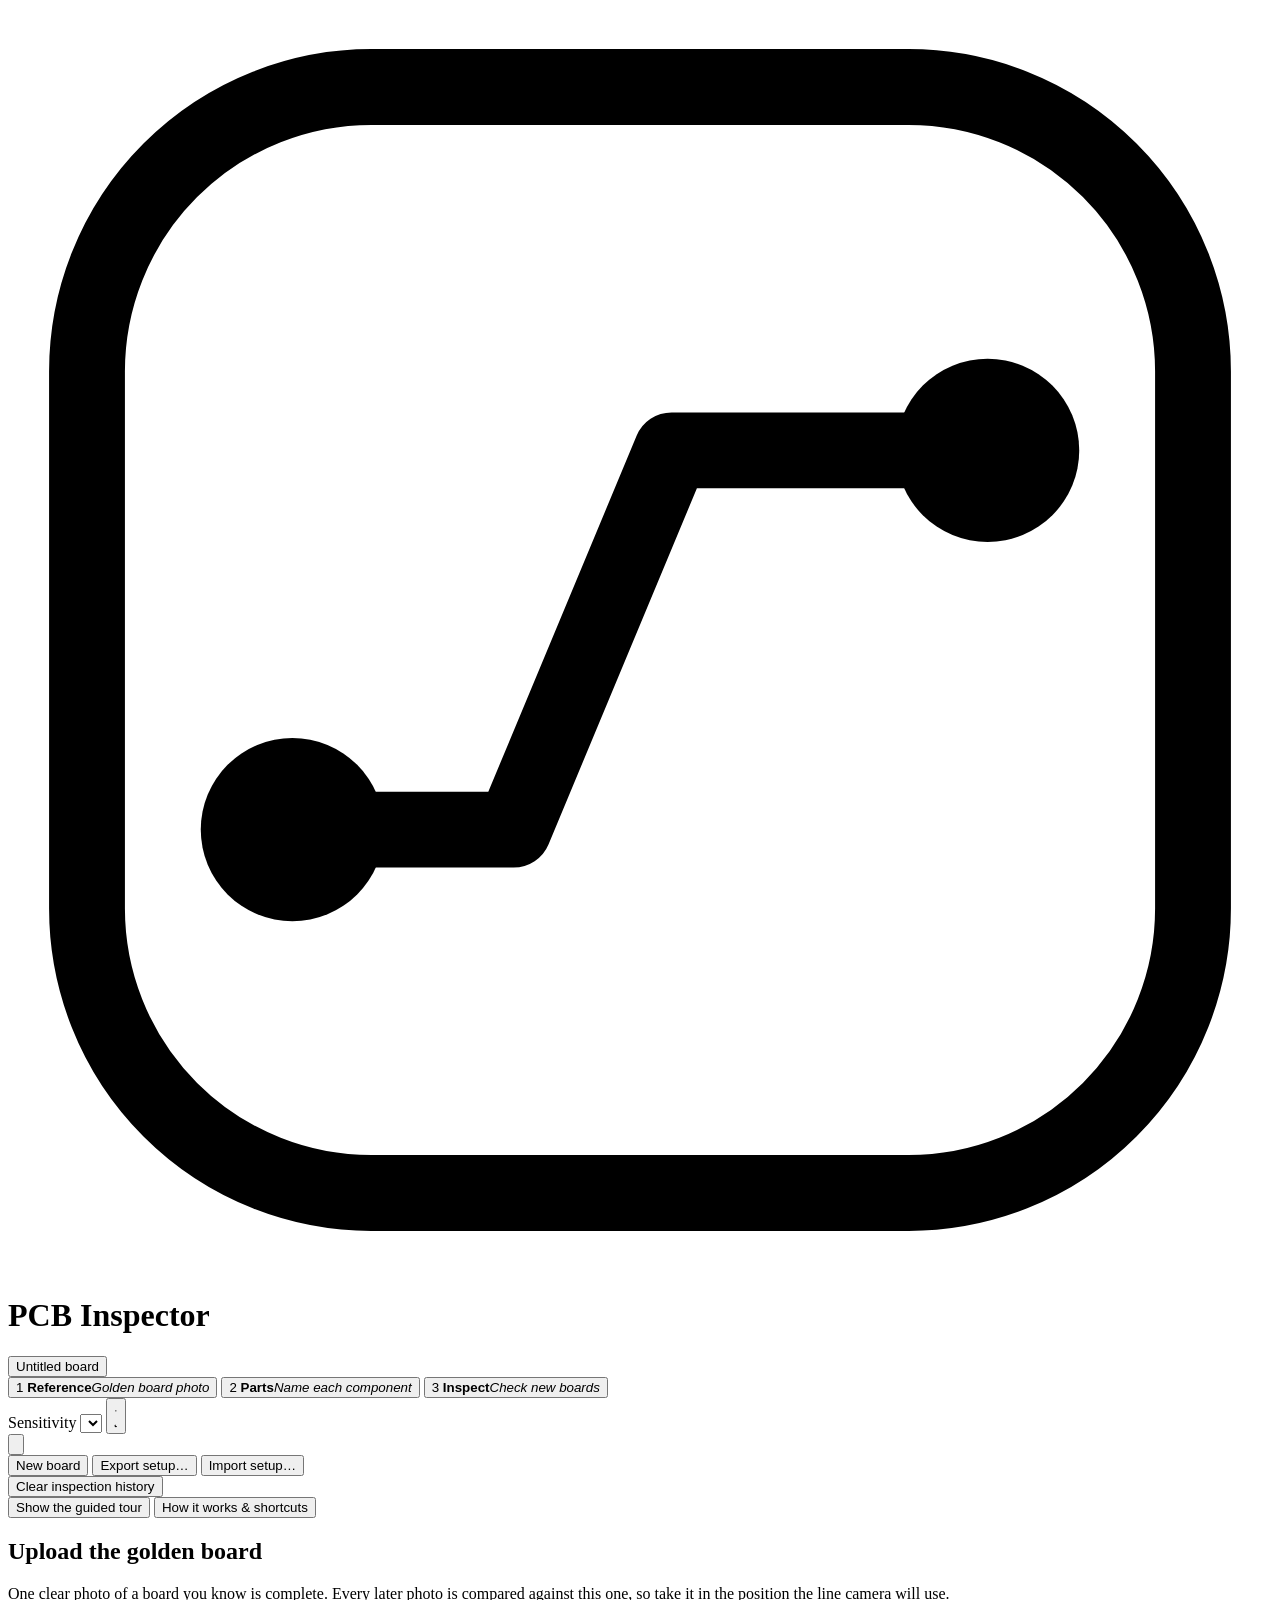
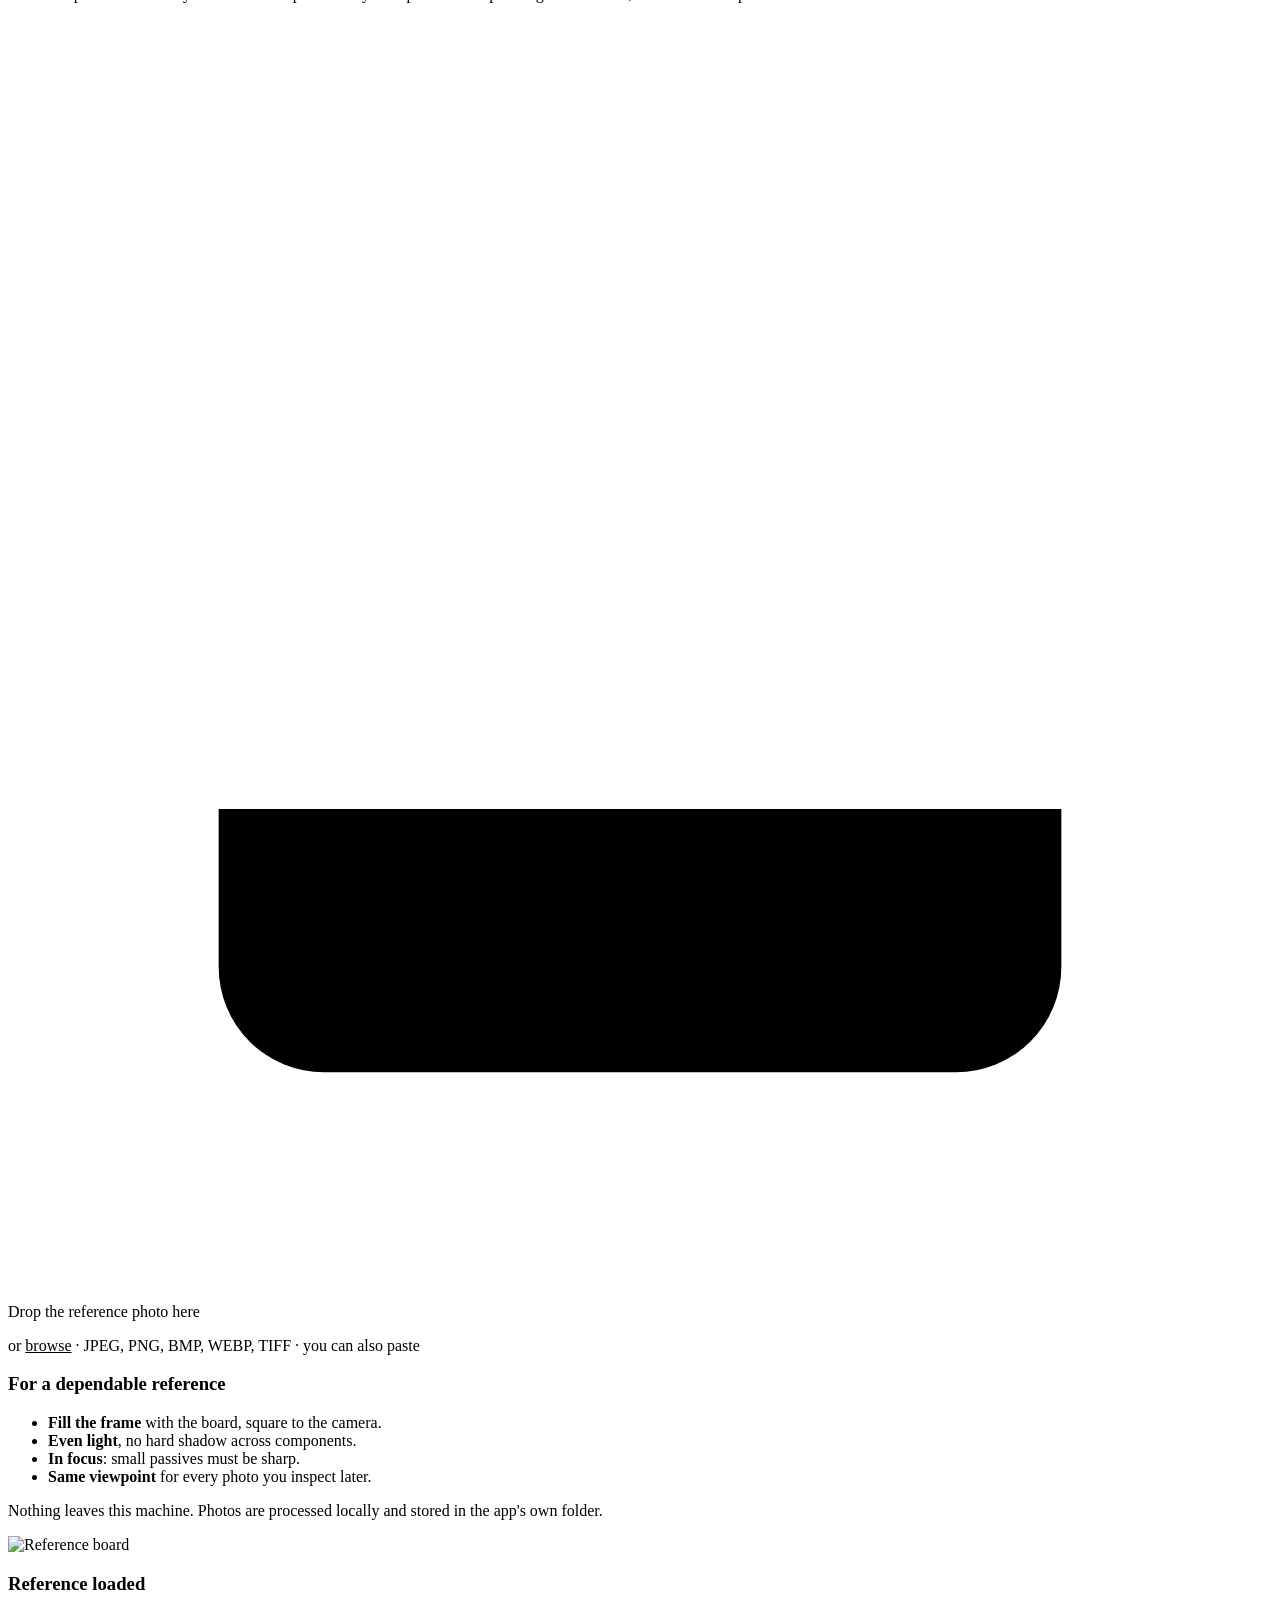
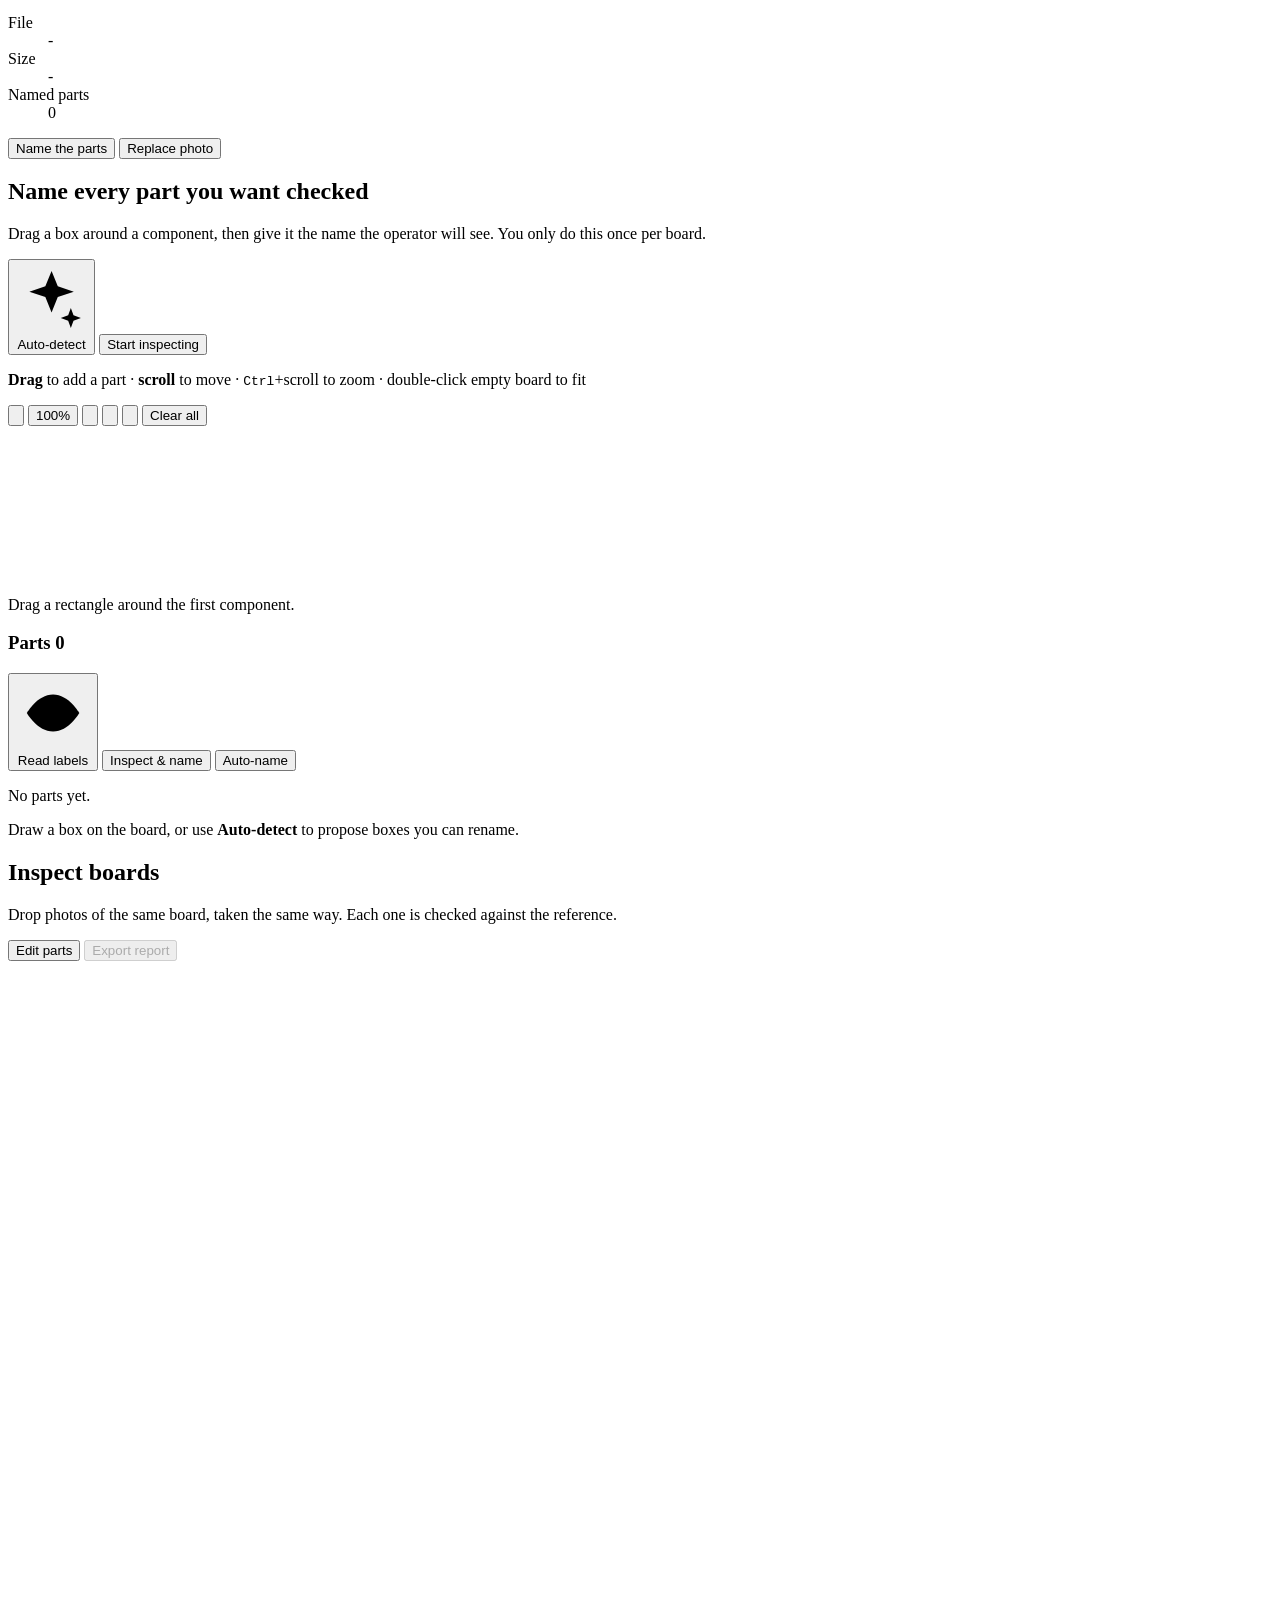
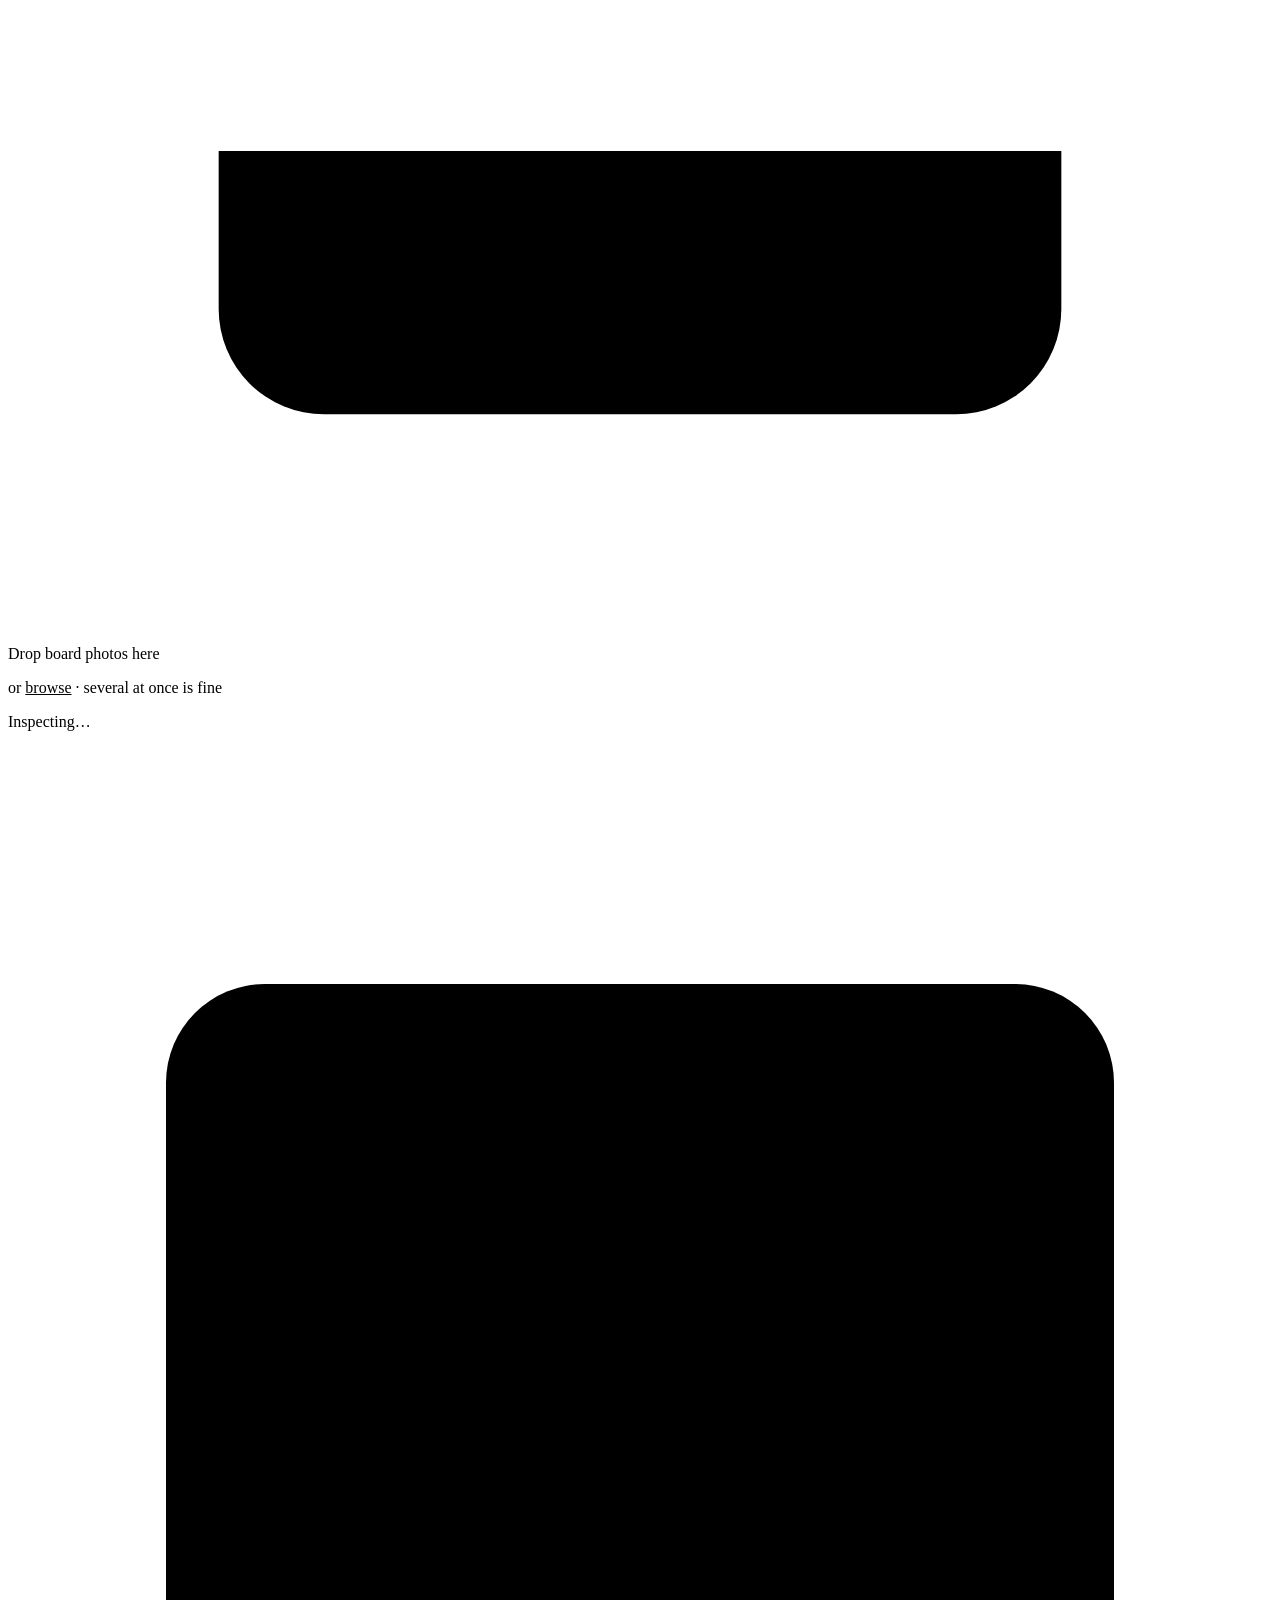
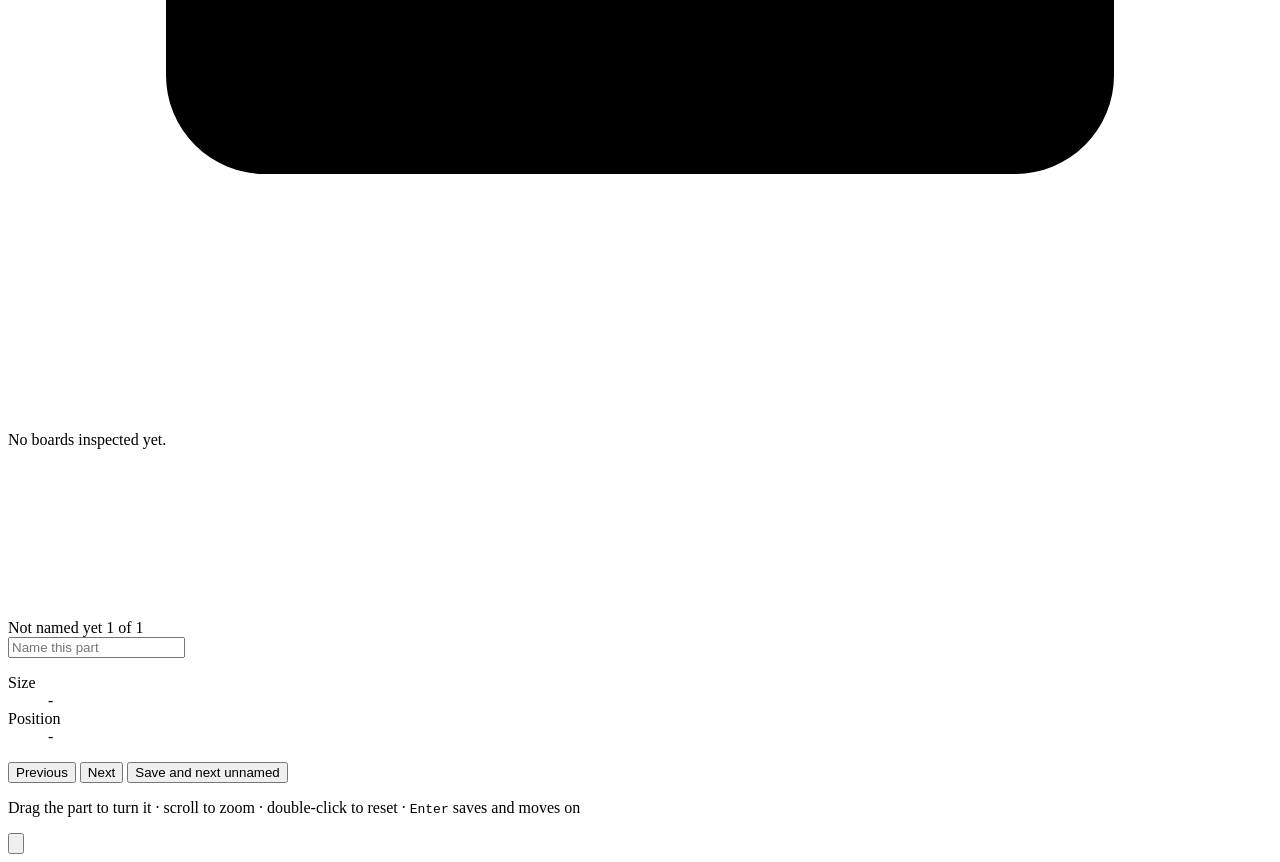
==== web/index.html @ 2987b775 "App-shell layout, and a part inspector you can turn and name in place Three problems, one of them a " ====
<!doctype html>
<html lang="en" data-theme="light">
<head>
<meta charset="utf-8">
<meta name="viewport" content="width=device-width, initial-scale=1">
<title>PCB Inspector</title>
<meta name="description" content="Offline missing-component detection on PCBs by golden-board comparison.">
<link rel="icon" href="/favicon.svg" type="image/svg+xml">
<link rel="stylesheet" href="/static/css/app.css">
</head>
<body>

<header class="appbar">
  <div class="appbar__brand">
    <svg class="mark" viewBox="0 0 40 40" aria-hidden="true">
      <defs>
        <linearGradient id="markGradient" x1="0" y1="0" x2="1" y2="1">
          <stop offset="0%" stop-color="var(--brand)"/>
          <stop offset="100%" stop-color="var(--brand-alt)"/>
        </linearGradient>
      </defs>
      <rect x="2.5" y="2.5" width="35" height="35" rx="9"
            fill="none" stroke="url(#markGradient)" stroke-width="2.4"/>
      <path class="mark__trace" d="M9 26 H16 L21 14 H31"
            fill="none" stroke="url(#markGradient)" stroke-width="2.4"
            stroke-linecap="round" stroke-linejoin="round"/>
      <circle class="mark__node" cx="9" cy="26" r="2.9" fill="url(#markGradient)"/>
      <circle class="mark__node" cx="31" cy="14" r="2.9" fill="url(#markGradient)"/>
    </svg>
    <div class="appbar__titles">
      <h1>PCB&nbsp;Inspector</h1>
      <button id="project-name" class="appbar__project" type="button"
              title="Click to rename this board">Untitled board</button>
    </div>
  </div>

  <nav class="stepper" id="stepper" aria-label="Workflow">
    <button class="stepper__item is-active" data-step="reference" type="button">
      <span class="stepper__num">1</span>
      <span class="stepper__text"><b>Reference</b><i>Golden board photo</i></span>
    </button>
    <span class="stepper__rule" aria-hidden="true"></span>
    <button class="stepper__item" data-step="parts" type="button">
      <span class="stepper__num">2</span>
      <span class="stepper__text"><b>Parts</b><i>Name each component</i></span>
    </button>
    <span class="stepper__rule" aria-hidden="true"></span>
    <button class="stepper__item" data-step="inspect" type="button">
      <span class="stepper__num">3</span>
      <span class="stepper__text"><b>Inspect</b><i>Check new boards</i></span>
    </button>
  </nav>

  <div class="appbar__actions">
    <label class="field field--inline" title="How readily a part is called missing">
      <span class="field__label">Sensitivity</span>
      <select id="sensitivity" class="select"></select>
    </label>
    <button id="theme-toggle" class="icon-btn" type="button" title="Switch theme" aria-label="Switch theme">
      <svg viewBox="0 0 24 24" class="icon-sun" aria-hidden="true"><circle cx="12" cy="12" r="4.2"/><path d="M12 2.6v2.6M12 18.8v2.6M2.6 12h2.6M18.8 12h2.6M5.3 5.3l1.9 1.9M16.8 16.8l1.9 1.9M18.7 5.3l-1.9 1.9M7.2 16.8l-1.9 1.9"/></svg>
      <svg viewBox="0 0 24 24" class="icon-moon" aria-hidden="true"><path d="M20 14.2A8.2 8.2 0 0 1 9.8 4 8.4 8.4 0 1 0 20 14.2Z"/></svg>
    </button>
    <div class="menu">
      <button id="menu-btn" class="icon-btn" type="button" aria-haspopup="true" aria-expanded="false" title="More" aria-label="More actions">
        <svg viewBox="0 0 24 24" aria-hidden="true"><circle cx="12" cy="5.5" r="1.8"/><circle cx="12" cy="12" r="1.8"/><circle cx="12" cy="18.5" r="1.8"/></svg>
      </button>
      <div class="menu__panel" id="menu-panel" role="menu">
        <button data-action="new" role="menuitem">New board</button>
        <button data-action="export" role="menuitem">Export setup&hellip;</button>
        <button data-action="import" role="menuitem">Import setup&hellip;</button>
        <div class="menu__sep"></div>
        <button data-action="clear-runs" role="menuitem">Clear inspection history</button>
        <div class="menu__sep"></div>
        <button data-action="tour" role="menuitem">Show the guided tour</button>
        <button data-action="about" role="menuitem">How it works &amp; shortcuts</button>
      </div>
    </div>
  </div>
</header>

<main id="main">

  <!-- ================= STEP 1 : REFERENCE ================= -->
  <section class="panel" id="step-reference" data-step="reference">
    <header class="panel__head">
      <div>
        <h2>Upload the golden board</h2>
        <p>One clear photo of a board you know is complete. Every later photo is
           compared against this one, so take it in the position the line camera
           will use.</p>
      </div>
    </header>

    <div class="reference-layout">
      <div class="dropzone" id="reference-drop" tabindex="0" role="button"
           aria-label="Upload reference photo">
        <svg class="dropzone__icon" viewBox="0 0 48 48" aria-hidden="true">
          <path d="M24 32V14m0 0-7 7m7-7 7 7"/>
          <path d="M8 30v6a4 4 0 0 0 4 4h24a4 4 0 0 0 4-4v-6"/>
        </svg>
        <p class="dropzone__title">Drop the reference photo here</p>
        <p class="dropzone__hint">or <u>browse</u> &middot; JPEG, PNG, BMP, WEBP, TIFF &middot; you can also paste</p>
      </div>

      <aside class="card card--guide">
        <h3>For a dependable reference</h3>
        <ul class="guide-list">
          <li><b>Fill the frame</b> with the board, square to the camera.</li>
          <li><b>Even light</b>, no hard shadow across components.</li>
          <li><b>In focus</b>: small passives must be sharp.</li>
          <li><b>Same viewpoint</b> for every photo you inspect later.</li>
        </ul>
        <p class="note">Nothing leaves this machine. Photos are processed locally
           and stored in the app's own folder.</p>
      </aside>
    </div>

    <div class="reference-preview is-hidden" id="reference-preview">
      <div class="preview-frame">
        <img id="reference-img" alt="Reference board">
      </div>
      <div class="preview-meta">
        <h3>Reference loaded</h3>
        <dl class="meta-list">
          <div><dt>File</dt><dd id="reference-filename">-</dd></div>
          <div><dt>Size</dt><dd id="reference-size">-</dd></div>
          <div><dt>Named parts</dt><dd id="reference-parts">0</dd></div>
        </dl>
        <div class="row">
          <button class="btn btn--primary" id="to-parts" type="button">Name the parts</button>
          <button class="btn btn--ghost" id="replace-reference" type="button">Replace photo</button>
        </div>
      </div>
    </div>
  </section>

  <!-- ================= STEP 2 : PARTS ================= -->
  <section class="panel is-hidden" id="step-parts" data-step="parts">
    <header class="panel__head">
      <div>
        <h2>Name every part you want checked</h2>
        <p>Drag a box around a component, then give it the name the operator will
           see. You only do this once per board.</p>
      </div>
      <div class="row">
        <button class="btn btn--ghost" id="suggest-parts" type="button">
          <svg viewBox="0 0 24 24" class="btn__icon" aria-hidden="true"><path d="m12 3 2.1 5.2L19.5 10l-5.4 1.8L12 17l-2.1-5.2L4.5 10l5.4-1.8Z"/><path d="M18.5 15.5 19.4 18l2.5.9-2.5.9-.9 2.5-.9-2.5-2.5-.9 2.5-.9Z"/></svg>
          Auto-detect
        </button>
        <button class="btn btn--primary" id="to-inspect" type="button">Start inspecting</button>
      </div>
    </header>

    <div class="editor">
      <div class="editor__stage">
        <div class="stage-toolbar">
          <p class="stage-hint stage-hint--lead">
            <b>Drag</b> to add a part &middot; <b>scroll</b> to move &middot;
            <kbd>Ctrl</kbd>+scroll to zoom &middot; double-click empty board to fit
          </p>

          <div class="toolgroup">
            <button class="icon-btn icon-btn--sm" id="zoom-out" type="button" title="Zoom out (−)" aria-label="Zoom out">
              <svg viewBox="0 0 24 24" aria-hidden="true"><circle cx="11" cy="11" r="6.4"/><path d="M8.2 11h5.6M20 20l-4.4-4.4"/></svg>
            </button>
            <button class="zoom-readout" id="zoom-readout" type="button" title="Reset to 100% (Shift+0)">100%</button>
            <button class="icon-btn icon-btn--sm" id="zoom-in" type="button" title="Zoom in (+)" aria-label="Zoom in">
              <svg viewBox="0 0 24 24" aria-hidden="true"><circle cx="11" cy="11" r="6.4"/><path d="M8.2 11h5.6M11 8.2v5.6M20 20l-4.4-4.4"/></svg>
            </button>
            <button class="icon-btn icon-btn--sm" id="zoom-fit" type="button" title="Fit to window (Shift+1)" aria-label="Fit to window">
              <svg viewBox="0 0 24 24" aria-hidden="true"><path d="M4 9V4h5M20 9V4h-5M4 15v5h5M20 15v5h-5"/></svg>
            </button>
            <button class="icon-btn icon-btn--sm" id="zoom-selection" type="button" title="Zoom to selection (Shift+2)" aria-label="Zoom to selection">
              <svg viewBox="0 0 24 24" aria-hidden="true"><rect x="5" y="5" width="14" height="14" rx="2.5"/><rect x="9.5" y="9.5" width="5" height="5" rx="1"/></svg>
            </button>
            <span class="tool-sep" aria-hidden="true"></span>
            <button class="btn btn--ghost btn--sm" id="clear-parts" type="button">Clear all</button>
          </div>
        </div>
        <div class="canvas-host" id="canvas-host">
          <canvas id="annotator"></canvas>
          <div class="canvas-empty" id="canvas-empty">
            <p>Drag a rectangle around the first component.</p>
          </div>
        </div>
      </div>

      <aside class="editor__side">
        <div class="side-head">
          <h3>Parts <span class="count-pill" id="parts-count">0</span></h3>
          <div class="row">
          <button class="btn btn--ghost btn--sm is-hidden" id="read-names" type="button"
                  title="Read the printed designators with a local Ollama model">
            <svg viewBox="0 0 24 24" class="btn__icon" aria-hidden="true"><path d="M3.5 12s3.4-6 8.5-6 8.5 6 8.5 6-3.4 6-8.5 6-8.5-6-8.5-6Z"/><circle cx="12" cy="12" r="2.4"/></svg>
            Read labels
          </button>
          <button class="btn btn--ghost btn--sm" id="inspect-part" type="button"
                  title="Open the part inspector to look at a part closely and name it">
            Inspect &amp; name
          </button>
          <button class="btn btn--ghost btn--sm" id="rename-all" type="button" title="Give every part a sequential name">Auto-name</button>
        </div>
        </div>
        <ul class="part-list" id="part-list"></ul>
        <div class="side-empty" id="parts-empty">
          <p>No parts yet.</p>
          <p class="note">Draw a box on the board, or use <b>Auto-detect</b> to
             propose boxes you can rename.</p>
        </div>
      </aside>
    </div>
  </section>

  <!-- ================= STEP 3 : INSPECT ================= -->
  <section class="panel is-hidden" id="step-inspect" data-step="inspect">
    <header class="panel__head">
      <div>
        <h2>Inspect boards</h2>
        <p>Drop photos of the same board, taken the same way. Each one is
           checked against the reference.</p>
      </div>
      <div class="row">
        <button class="btn btn--ghost" id="back-to-parts" type="button">Edit parts</button>
        <button class="btn btn--ghost" id="export-report" type="button" disabled>Export report</button>
      </div>
    </header>

    <div class="dropzone dropzone--compact" id="test-drop" tabindex="0" role="button"
         aria-label="Upload board photos">
      <svg class="dropzone__icon" viewBox="0 0 48 48" aria-hidden="true">
        <path d="M24 32V14m0 0-7 7m7-7 7 7"/>
        <path d="M8 30v6a4 4 0 0 0 4 4h24a4 4 0 0 0 4-4v-6"/>
      </svg>
      <p class="dropzone__title">Drop board photos here</p>
      <p class="dropzone__hint" id="test-drop-hint">or <u>browse</u> &middot; several at once is fine</p>
    </div>

    <div class="progress is-hidden" id="inspect-progress">
      <div class="progress__bar"><span id="progress-fill"></span></div>
      <p id="progress-label">Inspecting&hellip;</p>
    </div>

    <div class="batch-summary is-hidden" id="batch-summary"></div>
    <div class="results" id="results"></div>

    <div class="empty-state" id="inspect-empty">
      <svg viewBox="0 0 64 64" aria-hidden="true" class="empty-state__art">
        <rect x="8" y="12" width="48" height="40" rx="5"/>
        <path d="M18 34h8l4-9 5 15 4-8h7"/>
      </svg>
      <p>No boards inspected yet.</p>
    </div>
  </section>
</main>

<!-- ================= DETAIL DIALOG ================= -->
<dialog class="detail" id="detail">
  <div class="detail__head">
    <div>
      <h2 id="detail-title">Board</h2>
      <p id="detail-sub" class="detail__sub"></p>
    </div>
    <div class="row">
      <div class="segmented" id="detail-view" role="group" aria-label="Image view">
        <button data-view="overlay" class="is-active" type="button">Result</button>
        <button data-view="compare" type="button">Compare</button>
      </div>
      <button class="icon-btn" id="detail-close" type="button" title="Close" aria-label="Close">
        <svg viewBox="0 0 24 24" aria-hidden="true"><path d="M6 6l12 12M18 6 6 18"/></svg>
      </button>
    </div>
  </div>

  <div class="detail__body">
    <div class="detail__stage">
      <div class="viewer" id="viewer">
        <canvas id="detail-canvas"></canvas>
        <div class="compare-handle is-hidden" id="compare-handle">
          <span class="compare-handle__grip"></span>
          <span class="compare-handle__tag compare-handle__tag--l">Reference</span>
          <span class="compare-handle__tag compare-handle__tag--r">This board</span>
        </div>
      </div>
      <div class="legend">
        <span><i class="dot dot--ok"></i>Present</span>
        <span><i class="dot dot--review"></i>Needs review</span>
        <span><i class="dot dot--missing"></i>Missing</span>
        <span><i class="dot dot--unseen"></i>Not in view</span>
      </div>
    </div>

    <aside class="detail__side">
      <div class="verdict" id="detail-verdict"></div>
      <div class="diagnostics" id="detail-diagnostics"></div>
      <h3 class="side-title">Parts</h3>
      <ul class="verdict-list" id="verdict-list"></ul>
    </aside>
  </div>
</dialog>

<!-- ================= ABOUT DIALOG ================= -->
<dialog class="sheet" id="about">
  <h2>PCB Inspector</h2>
  <p class="sheet__lead">Missing-component detection by golden-board comparison.
     Classical computer vision, no training data, and no network access at
     runtime.</p>
  <h3>How it decides</h3>
  <ol class="sheet__steps">
    <li>Aligns your photo onto the reference (feature matching, then intensity alignment).</li>
    <li>Equalises exposure and focus so only real differences remain.</li>
    <li>Measures six independent signals inside each named box.</li>
    <li>Fuses them into one confidence, then applies presence vetoes.</li>
  </ol>
  <h3>Moving around the board</h3>
  <table class="sheet__keys">
    <tr><td>Scroll / two-finger drag</td><td>Pan</td></tr>
    <tr><td><kbd>Ctrl</kbd>+scroll, pinch</td><td>Zoom where the pointer is</td></tr>
    <tr><td><kbd>Space</kbd>+drag, middle-drag, right-drag</td><td>Pan</td></tr>
    <tr><td>Double-click empty board</td><td>Fit the whole board in view</td></tr>
    <tr><td><kbd>Shift</kbd>+<kbd>1</kbd> / <kbd>2</kbd> / <kbd>0</kbd></td><td>Fit, zoom to selection, 100%</td></tr>
  </table>

  <h3>Working with parts</h3>
  <table class="sheet__keys">
    <tr><td>Drag on empty board</td><td>New part</td></tr>
    <tr><td><kbd>Shift</kbd>+drag on empty</td><td>Marquee select</td></tr>
    <tr><td><kbd>Enter</kbd> while naming</td><td>Jump to the next part</td></tr>
    <tr><td><kbd>Shift</kbd>+click</td><td>Add or remove from the selection</td></tr>
    <tr><td><kbd>Alt</kbd>+drag</td><td>Duplicate as you drag</td></tr>
    <tr><td>Double-click, <kbd>F2</kbd></td><td>Rename</td></tr>
    <tr><td><kbd>Ctrl</kbd>+<kbd>A</kbd> / <kbd>D</kbd></td><td>Select all / duplicate</td></tr>
    <tr><td>Arrows, <kbd>Shift</kbd>+arrows</td><td>Nudge 1 px / 10 px</td></tr>
    <tr><td><kbd>Ctrl</kbd>+<kbd>Z</kbd> / <kbd>Shift</kbd>+<kbd>Z</kbd></td><td>Undo / redo</td></tr>
    <tr><td><kbd>Del</kbd> &middot; <kbd>Esc</kbd></td><td>Delete selection &middot; deselect</td></tr>
  </table>
  <div class="row row--end">
    <button class="btn btn--primary" data-close type="button">Close</button>
  </div>
</dialog>

<!-- ================= PART INSPECTOR ================= -->
<div class="partview" id="partview" inert>
  <div class="partview__scene">
    <div class="partview__slab">
      <div class="slab__face slab__top"><canvas id="partview-top"></canvas></div>
      <span class="slab__side slab__side--left"></span>
      <span class="slab__side slab__side--right"></span>
      <span class="slab__side slab__side--top"></span>
      <span class="slab__side slab__side--bottom"></span>
      <div class="slab__shadow"></div>
    </div>

    <div class="partview__card">
      <div class="partview__row">
        <span class="partview__state" id="partview-state">Not named yet</span>
        <span class="partview__index" id="partview-index">1 of 1</span>
      </div>
      <input id="partview-name" class="partview__name" maxlength="40"
             spellcheck="false" placeholder="Name this part" aria-label="Part name">
      <dl class="partview__meta">
        <div><dt>Size</dt><dd id="partview-size">-</dd></div>
        <div><dt>Position</dt><dd id="partview-pos">-</dd></div>
      </dl>
      <div class="partview__actions">
        <button class="btn btn--ghost btn--sm" id="partview-prev" type="button">Previous</button>
        <button class="btn btn--ghost btn--sm" id="partview-next" type="button">Next</button>
        <button class="btn btn--primary btn--sm" id="partview-next-unnamed" type="button">
          Save and next unnamed
        </button>
      </div>
      <p class="partview__hint">
        Drag the part to turn it &middot; scroll to zoom &middot; double-click to reset &middot;
        <kbd>Enter</kbd> saves and moves on
      </p>
    </div>
  </div>

  <button class="partview__close icon-btn" id="partview-close" type="button"
          title="Close" aria-label="Close part inspector">
    <svg viewBox="0 0 24 24" aria-hidden="true"><path d="M6 6l12 12M18 6 6 18"/></svg>
  </button>
</div>

<div class="toasts" id="toasts" aria-live="polite"></div>

<input type="file" id="file-reference" accept="image/*" hidden>
<input type="file" id="file-tests" accept="image/*" multiple hidden>
<input type="file" id="file-import" accept="application/json,.json" hidden>

<script type="module" src="/static/js/app.js"></script>
</body>
</html>
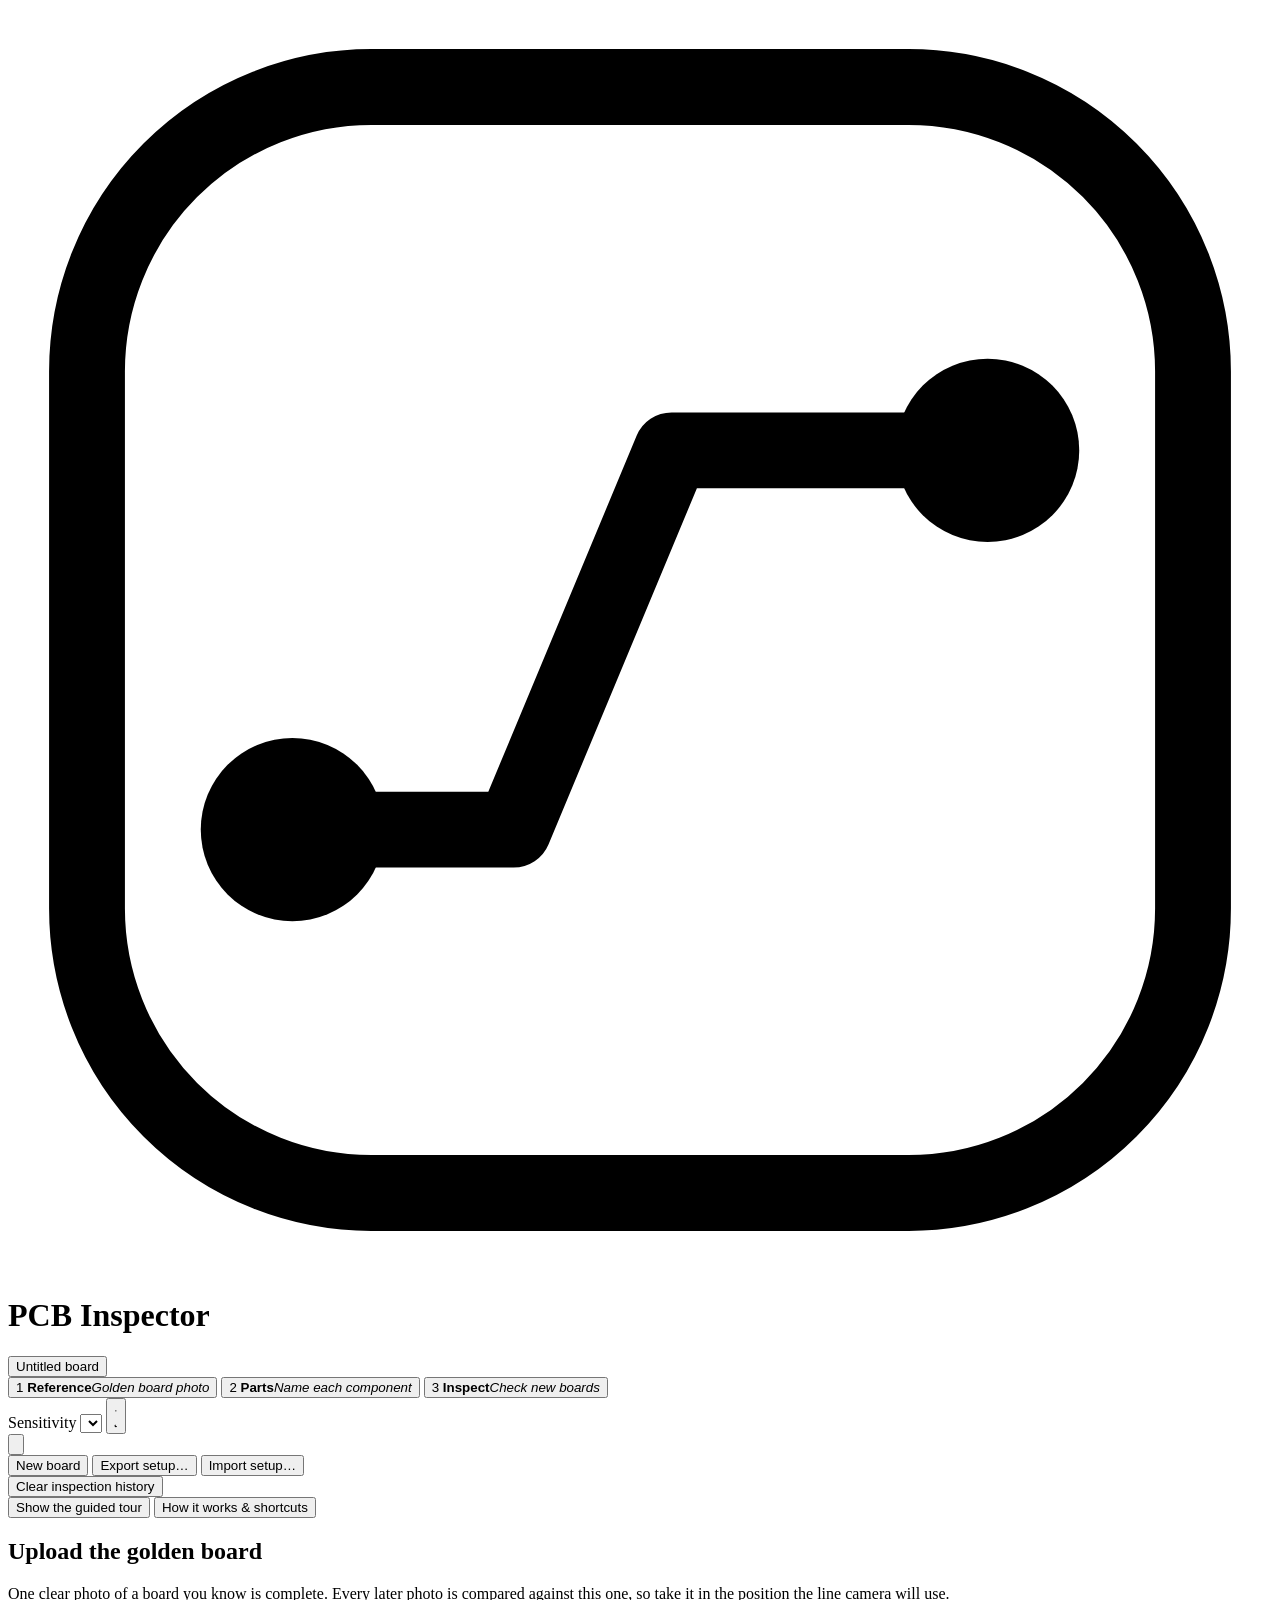
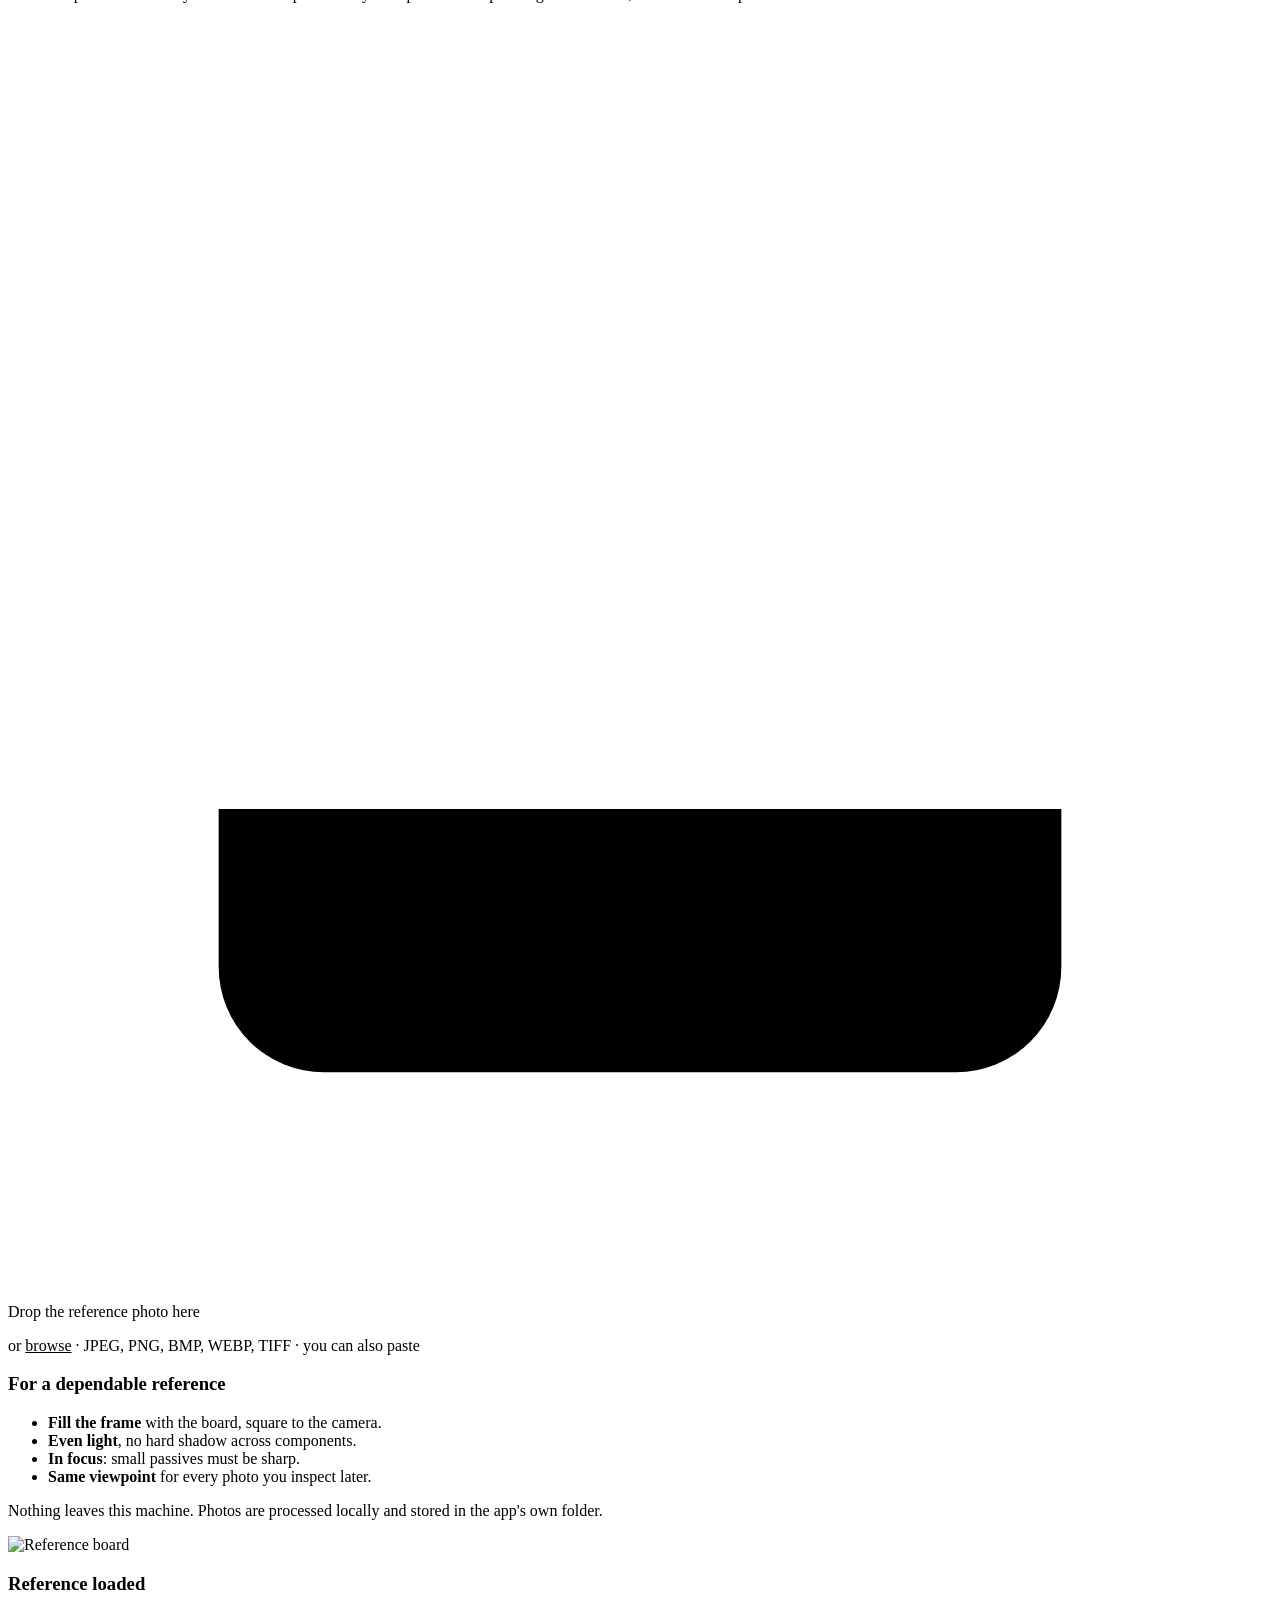
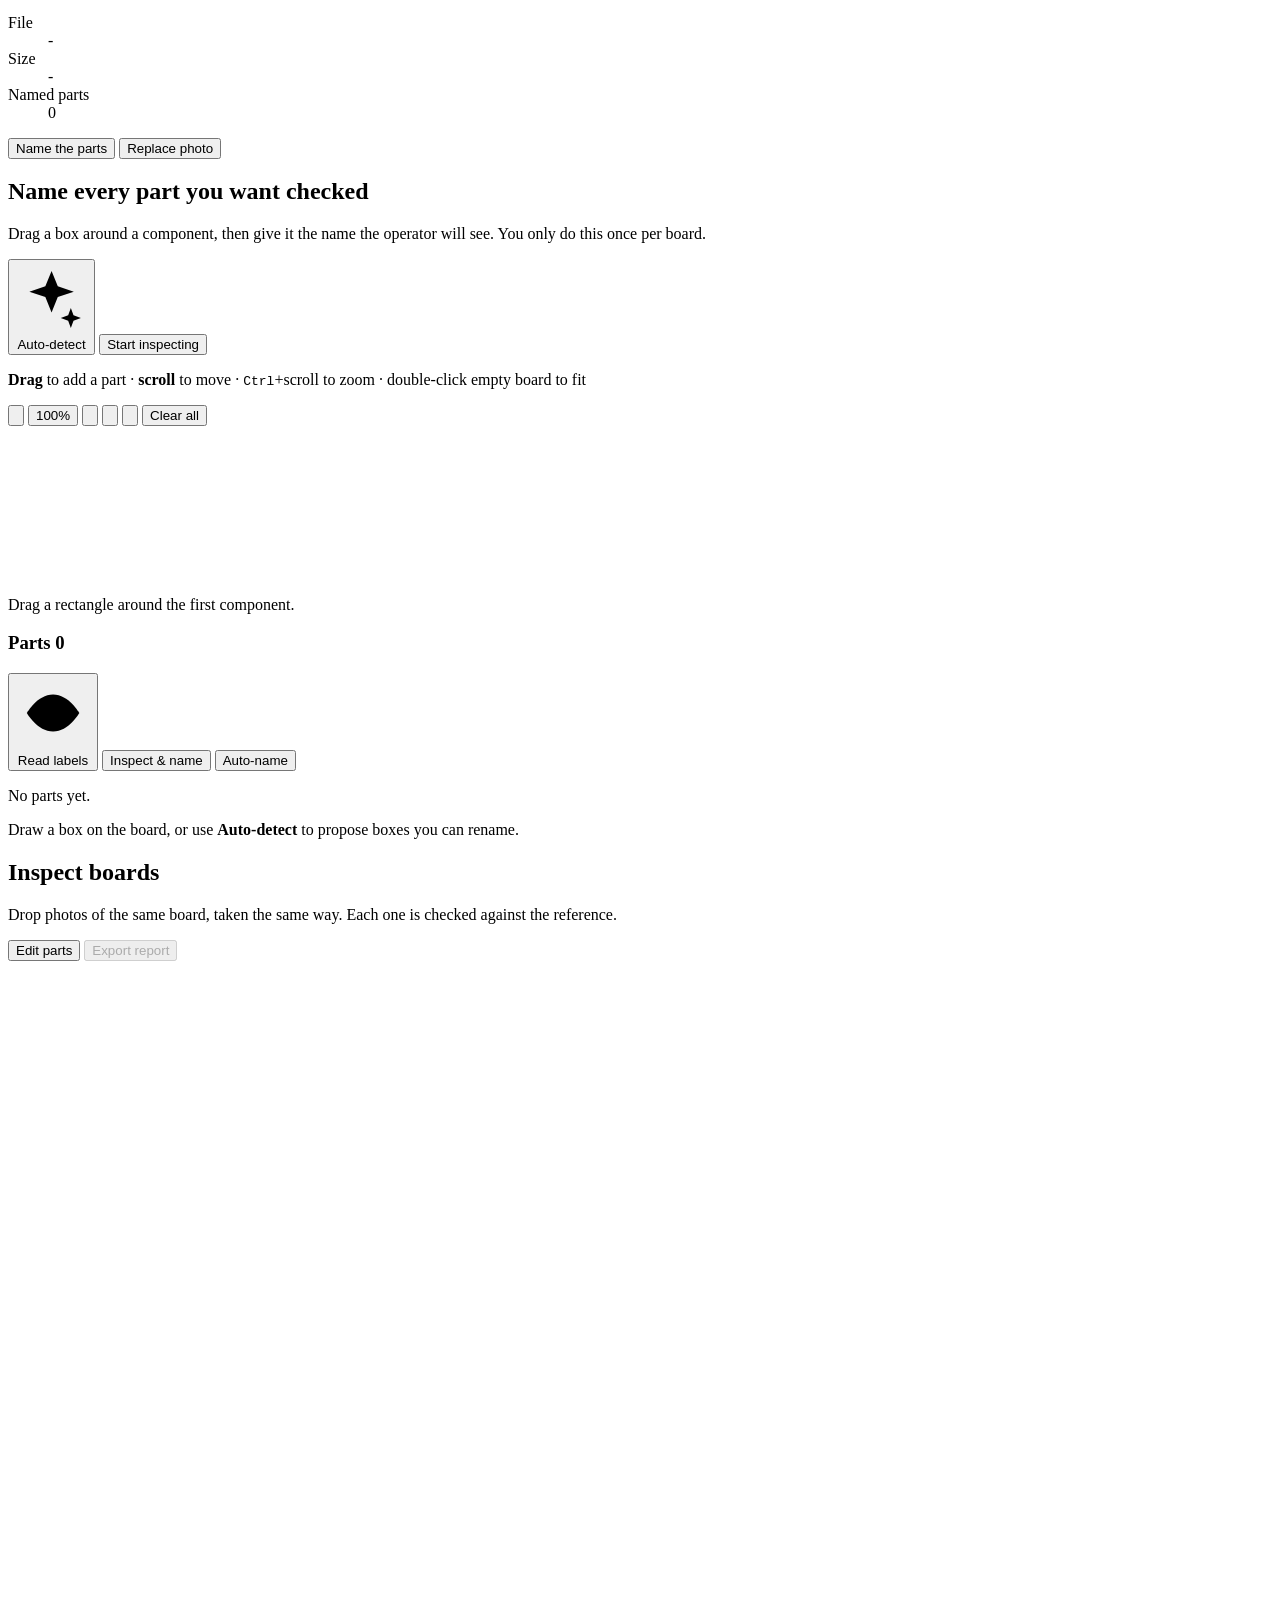
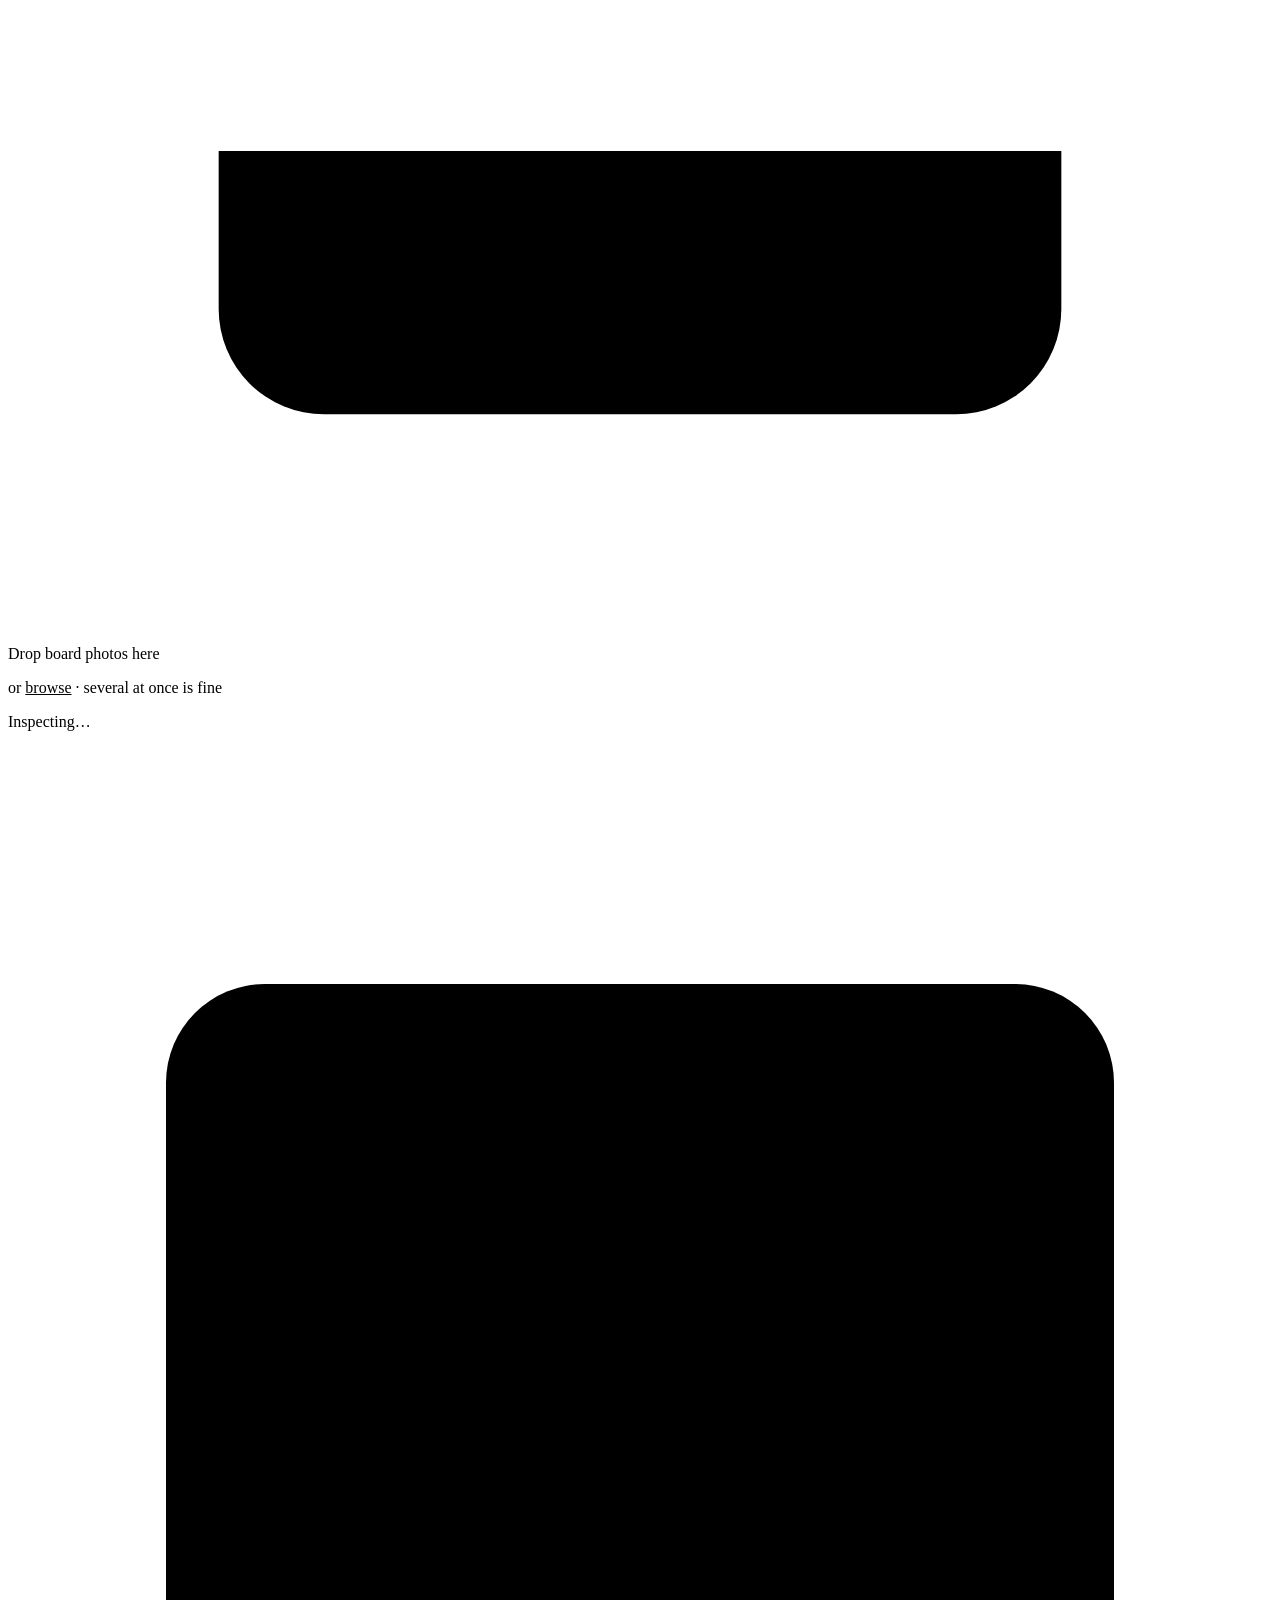
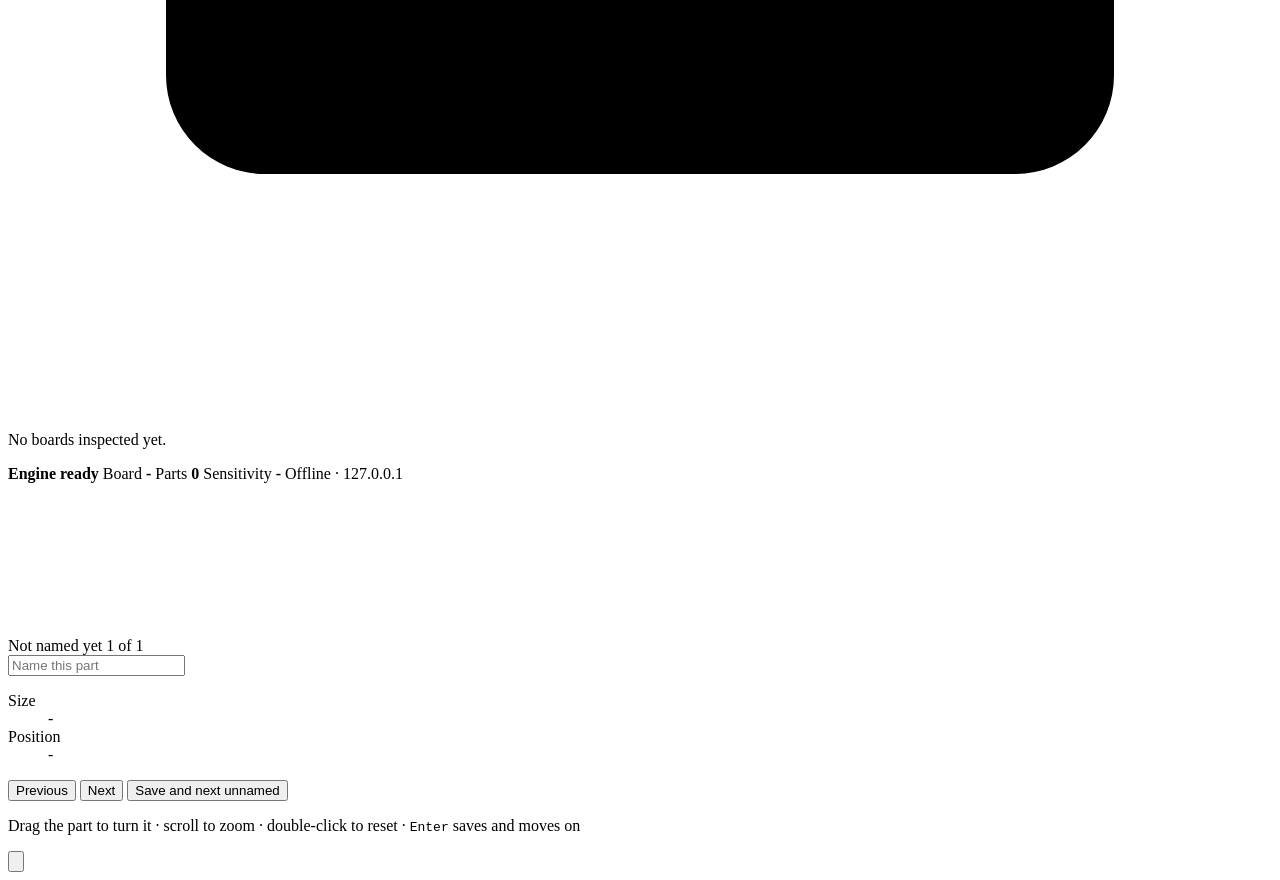
==== commit 0c5a2b5b: "Add an instrument status bar and monospaced readouts The interface still read as a generic web app r" ====
--- a/web/index.html
+++ b/web/index.html
@@ -338,6 +338,23 @@
   </div>
 </dialog>
 
+<footer class="statusbar" id="statusbar">
+  <span class="statusbar__item">
+    <i class="led led--ok" id="status-led"></i>
+    <b id="status-engine">Engine ready</b>
+  </span>
+  <span class="statusbar__sep"></span>
+  <span class="statusbar__item">Board <b id="status-board">-</b></span>
+  <span class="statusbar__sep"></span>
+  <span class="statusbar__item">Parts <b id="status-parts">0</b></span>
+  <span class="statusbar__sep"></span>
+  <span class="statusbar__item">Sensitivity <b id="status-sensitivity">-</b></span>
+  <span class="statusbar__spacer"></span>
+  <span class="statusbar__item statusbar__item--muted" id="status-offline">
+    <i class="led led--idle"></i>Offline &middot; 127.0.0.1
+  </span>
+</footer>
+
 <!-- ================= PART INSPECTOR ================= -->
 <div class="partview" id="partview" inert>
   <div class="partview__scene">
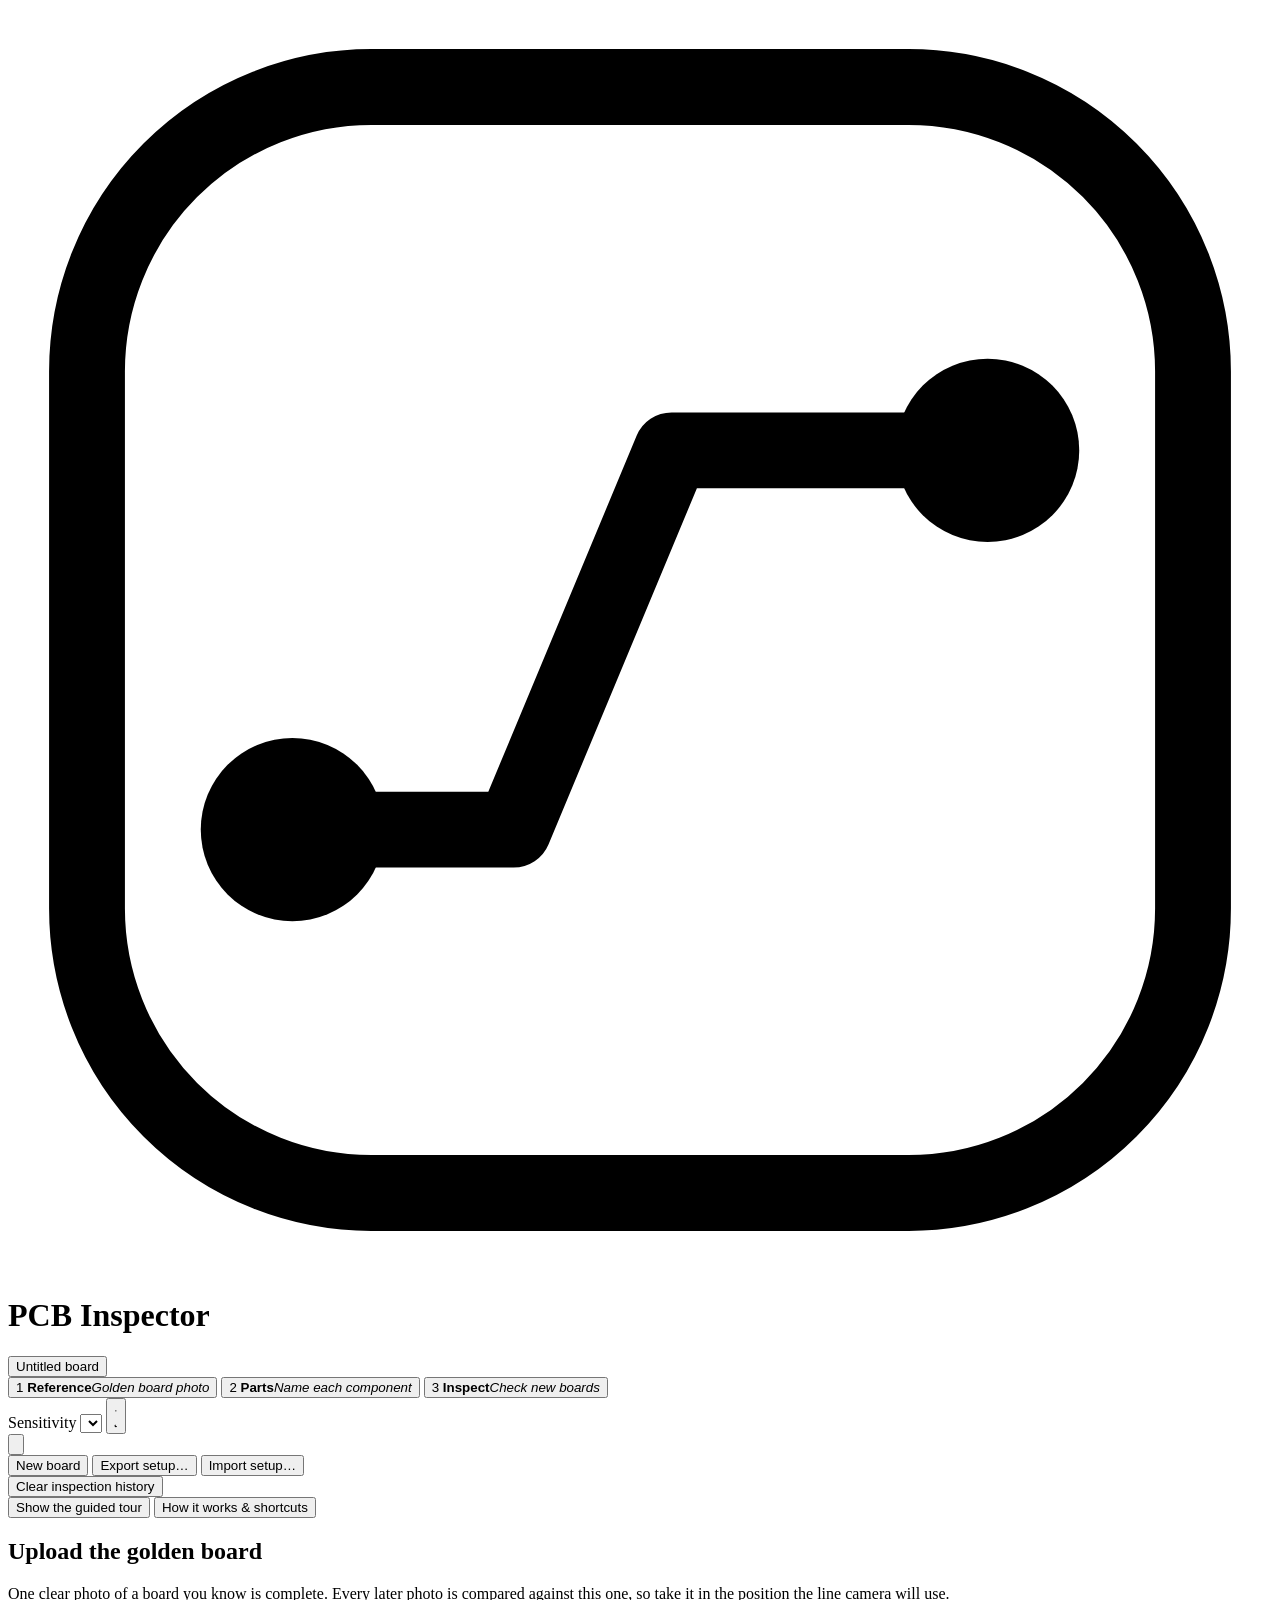
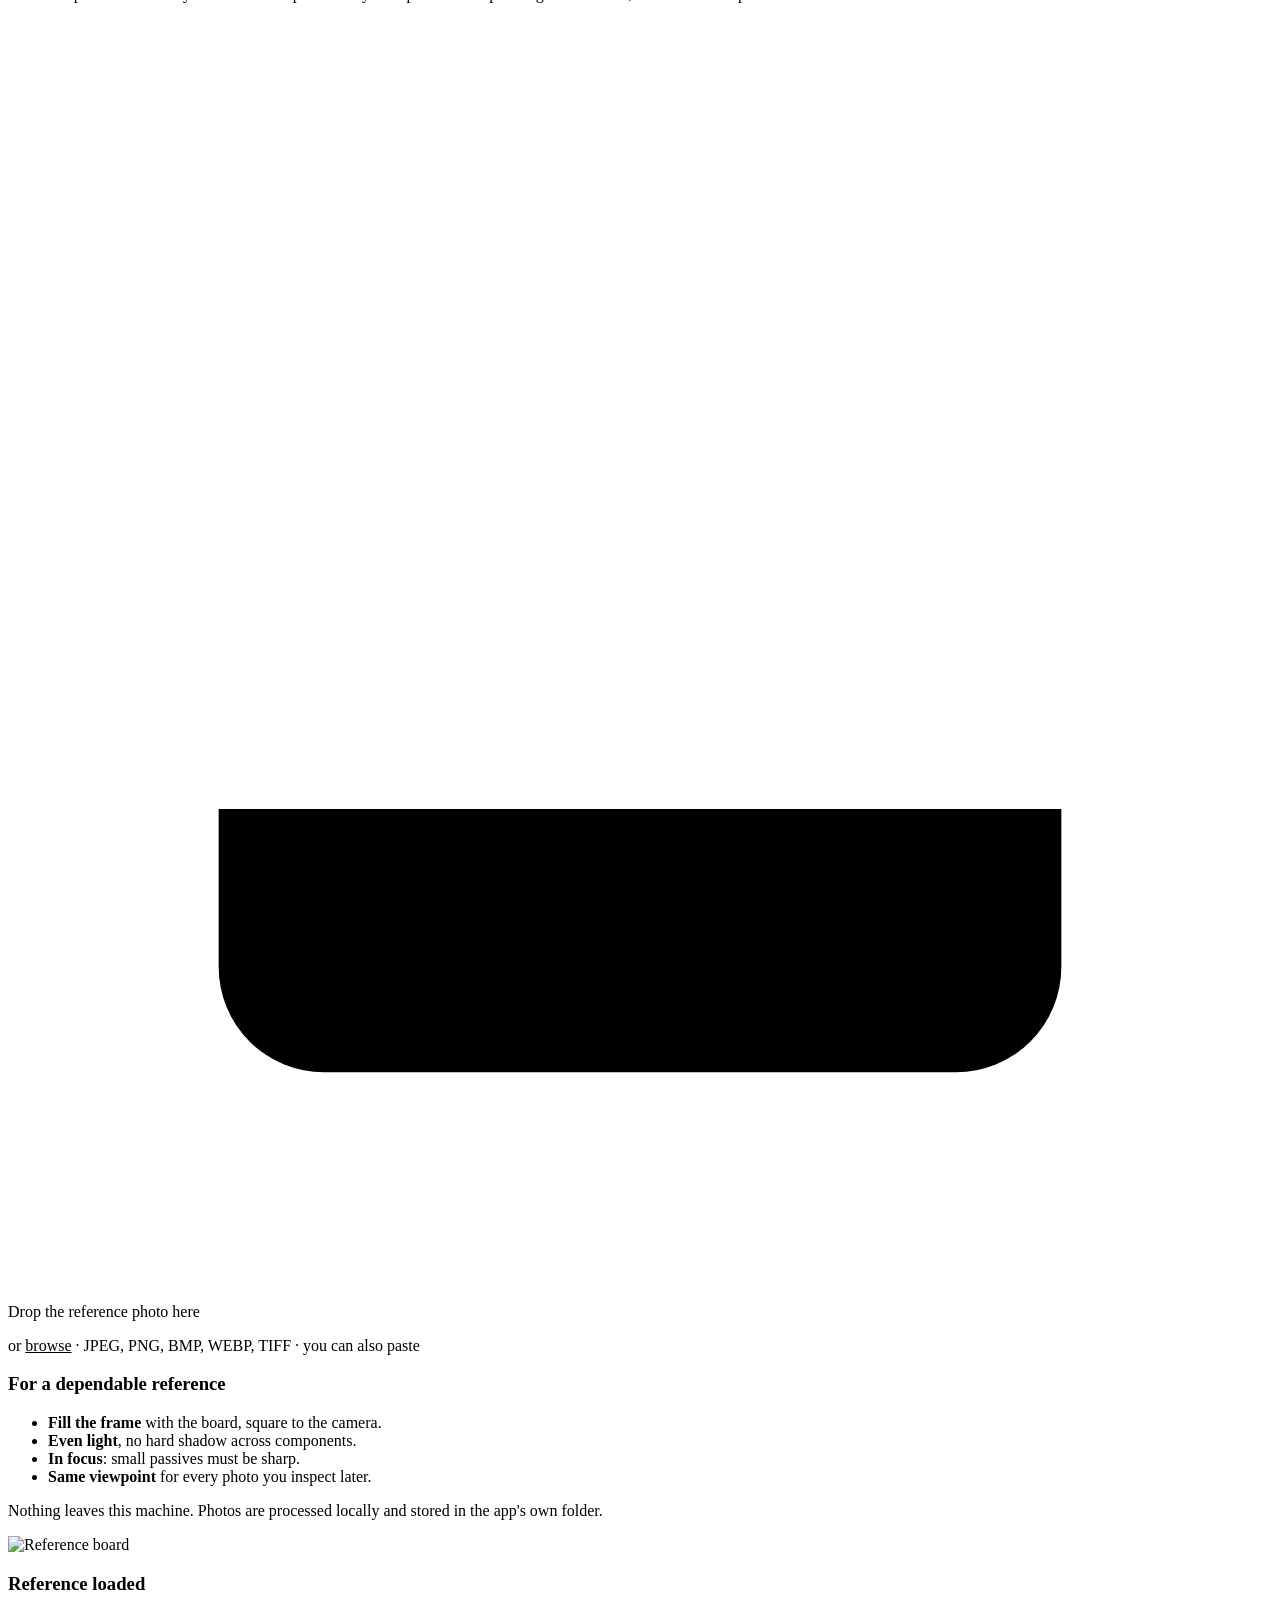
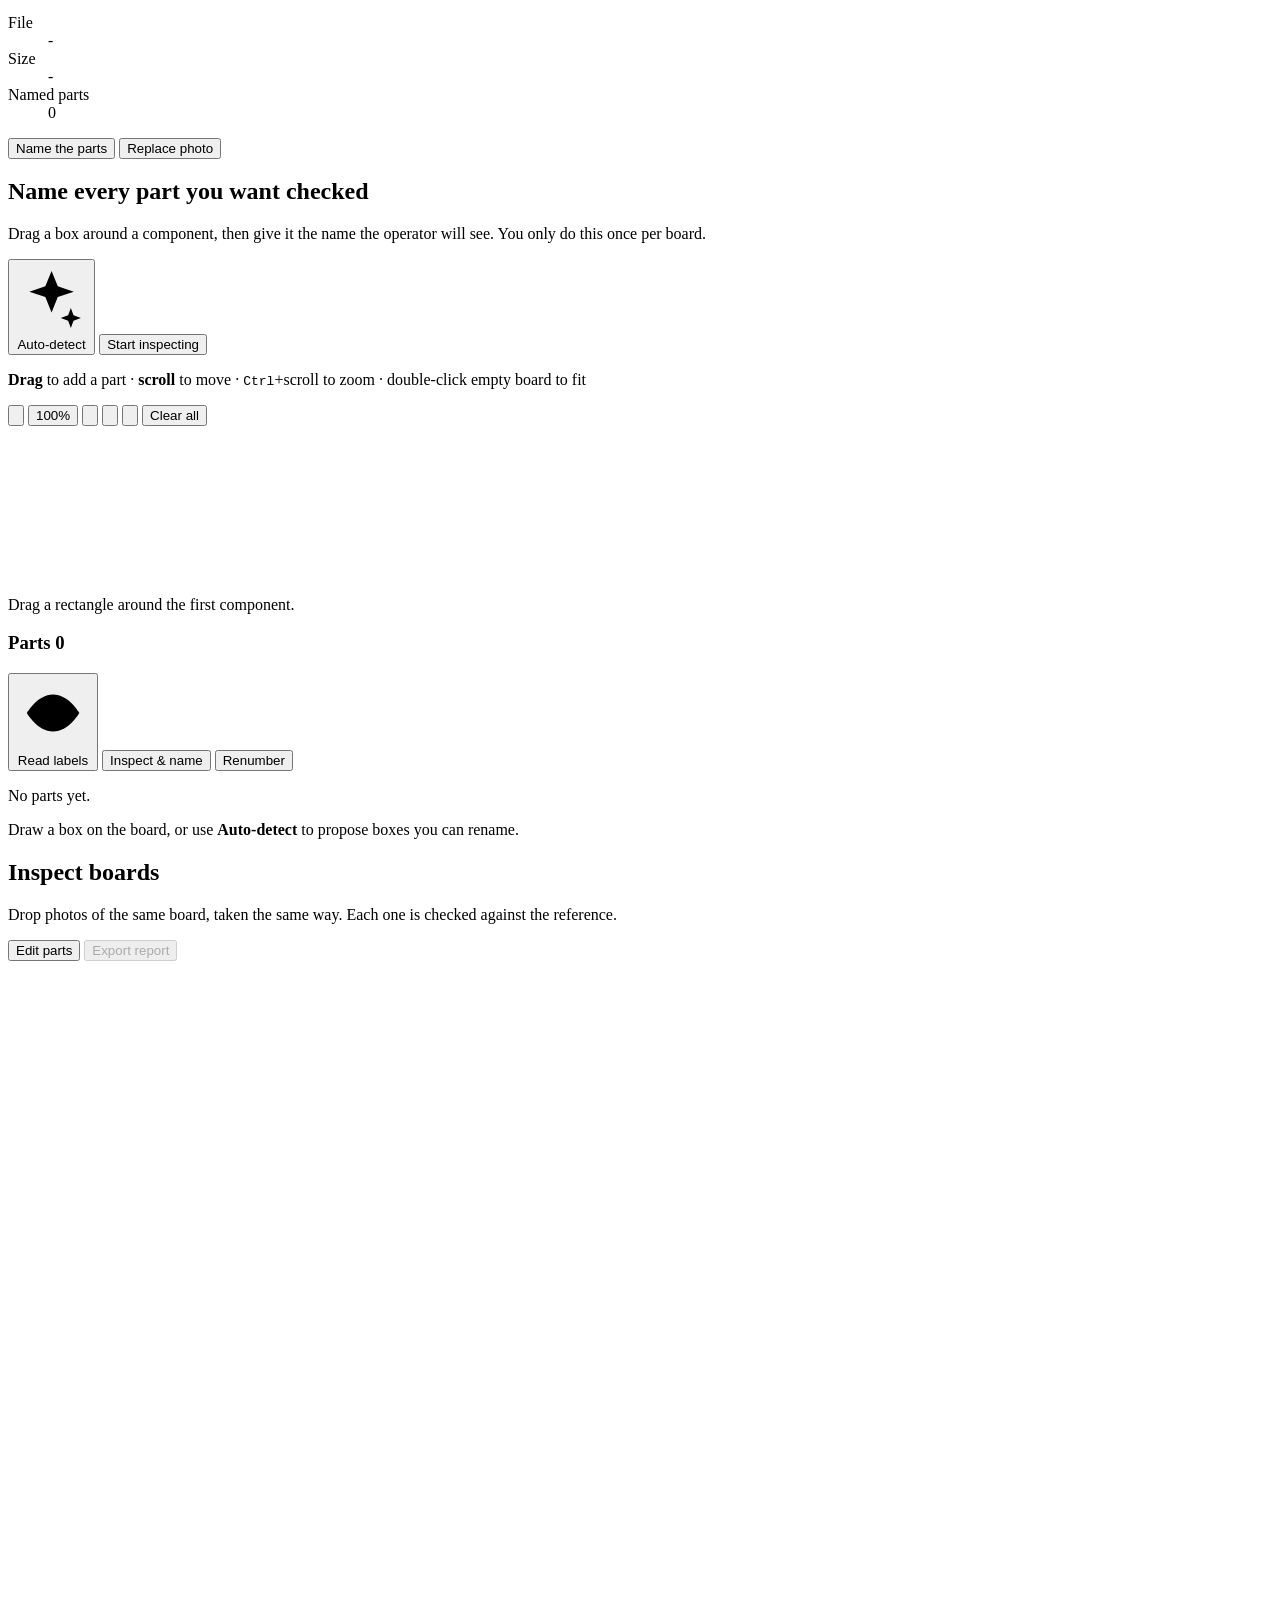
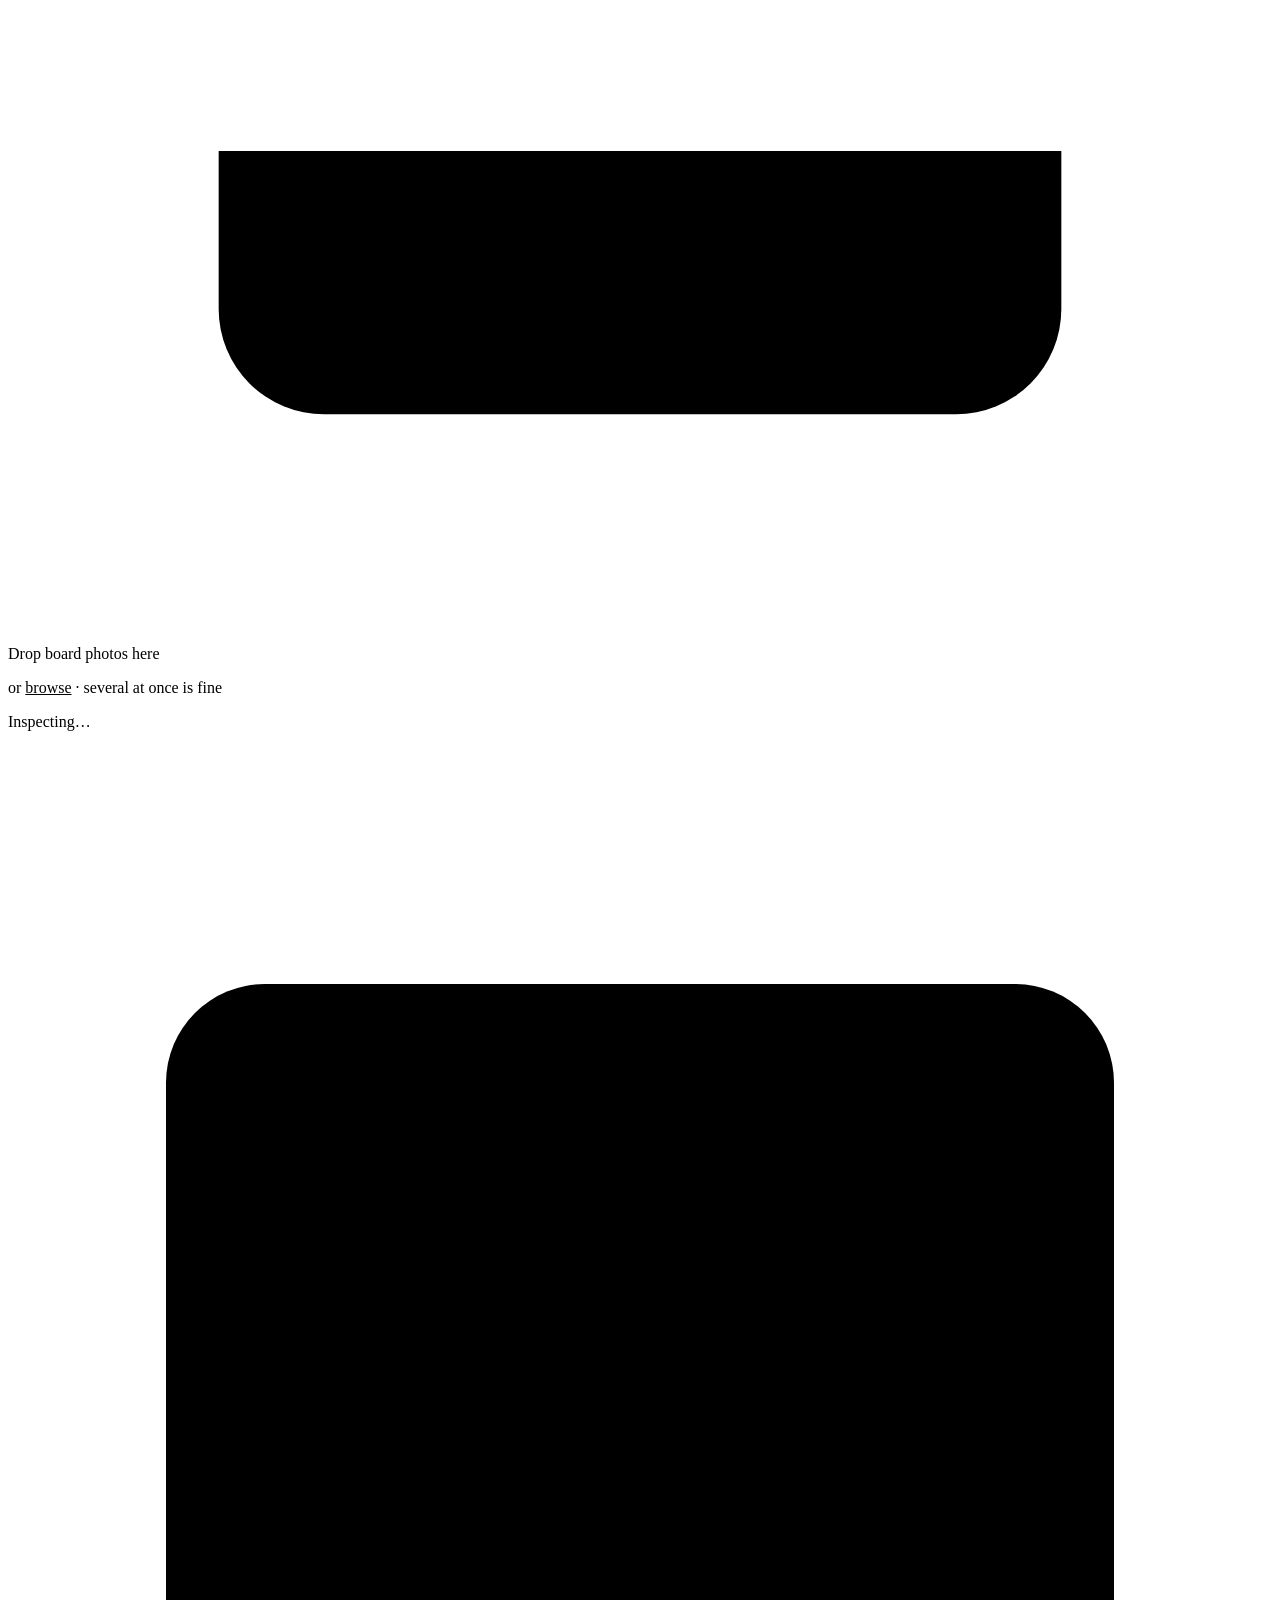
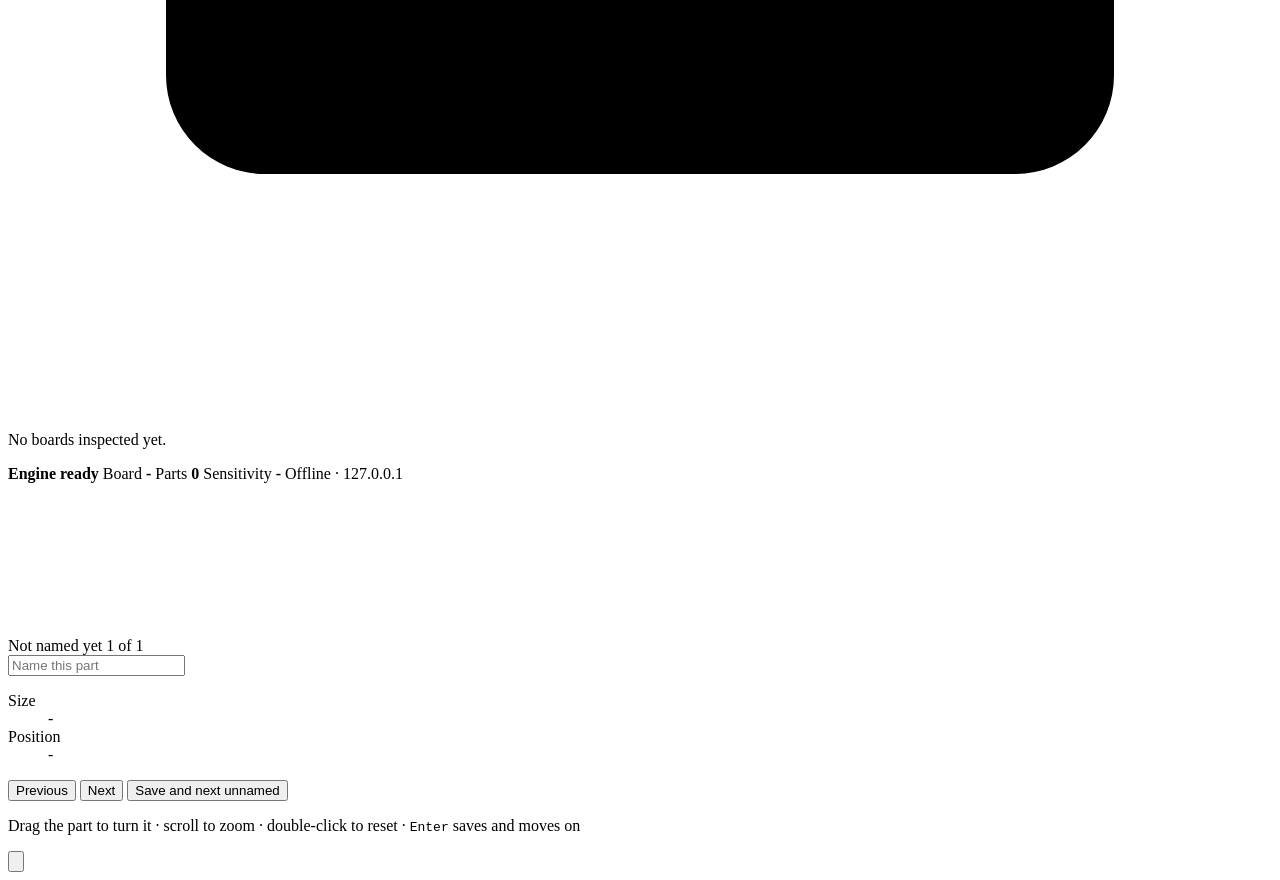
==== commit 3b21b62d: "Fix auto-detect duplicating parts, and rename a button that lied Two bugs, and the second is the mor" ====
--- a/web/index.html
+++ b/web/index.html
@@ -198,7 +198,10 @@
                   title="Open the part inspector to look at a part closely and name it">
             Inspect &amp; name
           </button>
-          <button class="btn btn--ghost btn--sm" id="rename-all" type="button" title="Give every part a sequential name">Auto-name</button>
+          <button class="btn btn--ghost btn--sm" id="rename-all" type="button"
+                  title="Renumber every box in reading order: Part 1, Part 2, Part 3. This does not read the printed designators.">
+            Renumber
+          </button>
         </div>
         </div>
         <ul class="part-list" id="part-list"></ul>
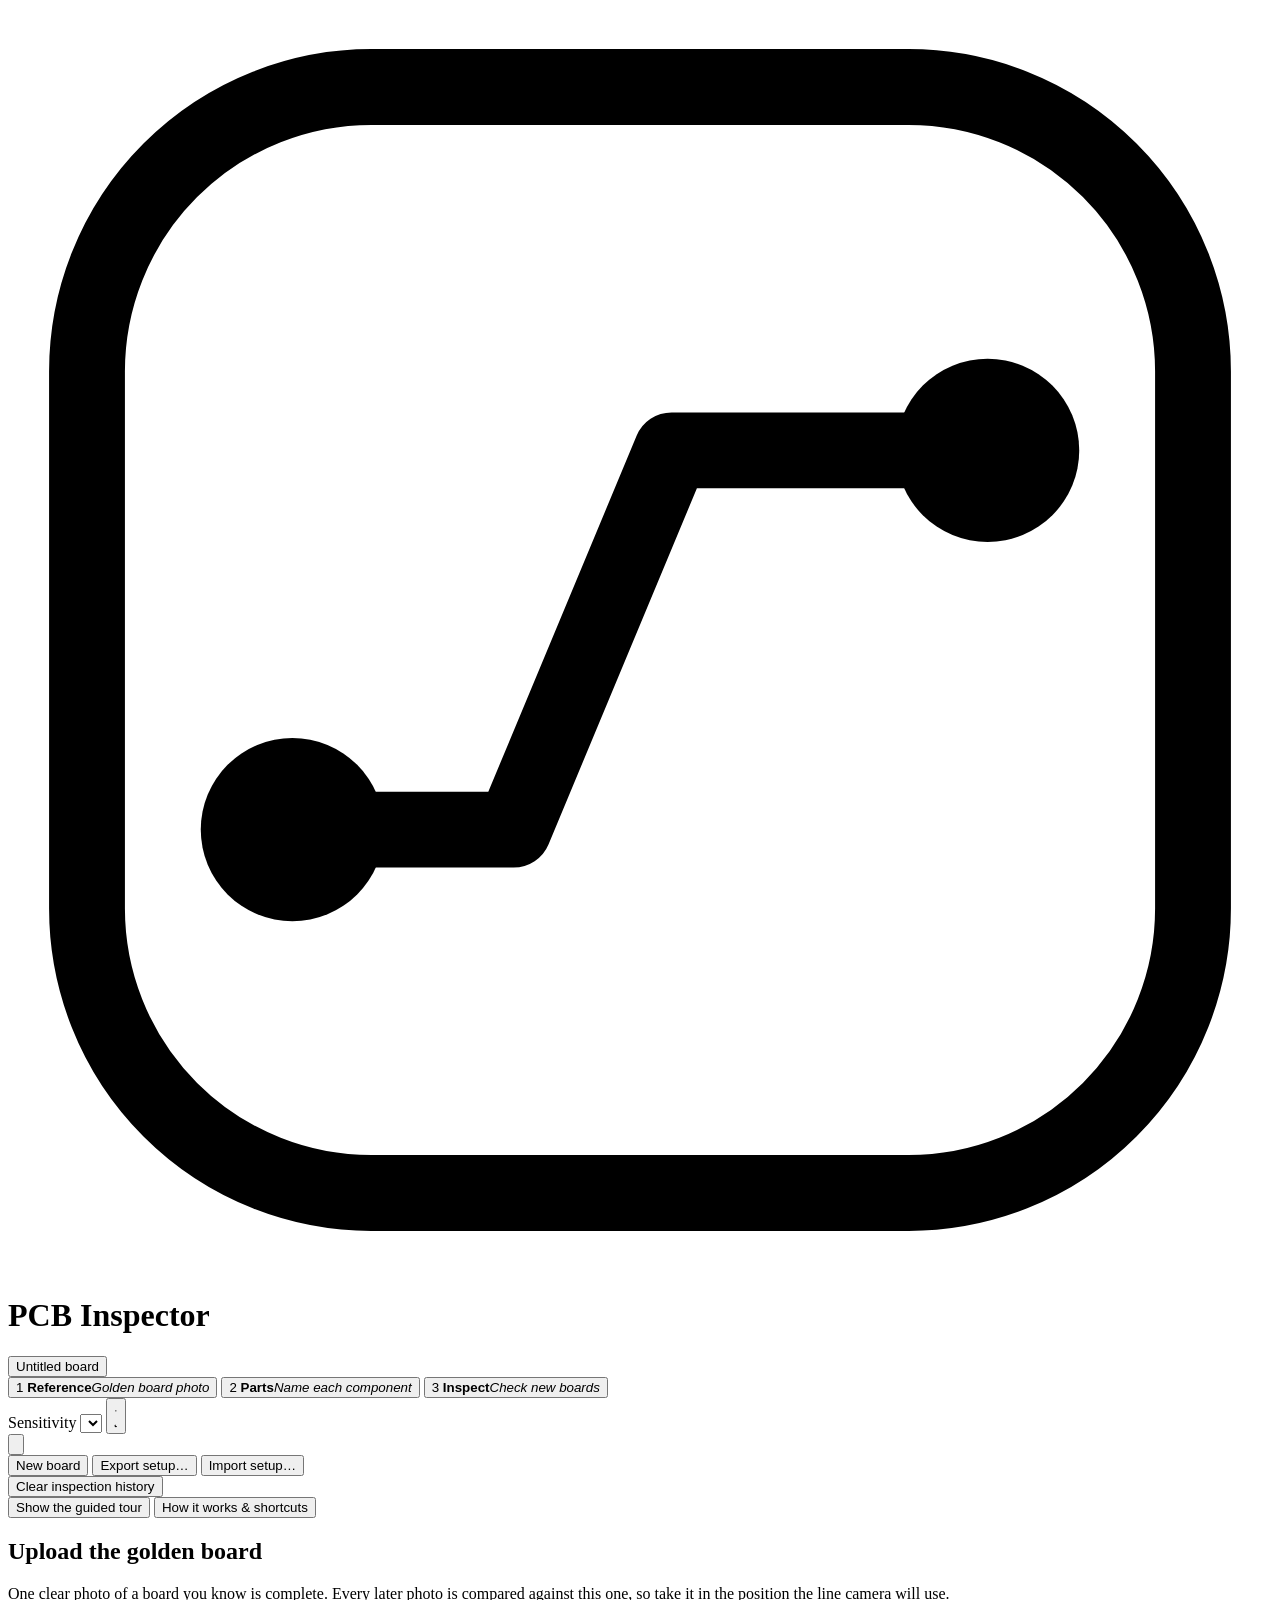
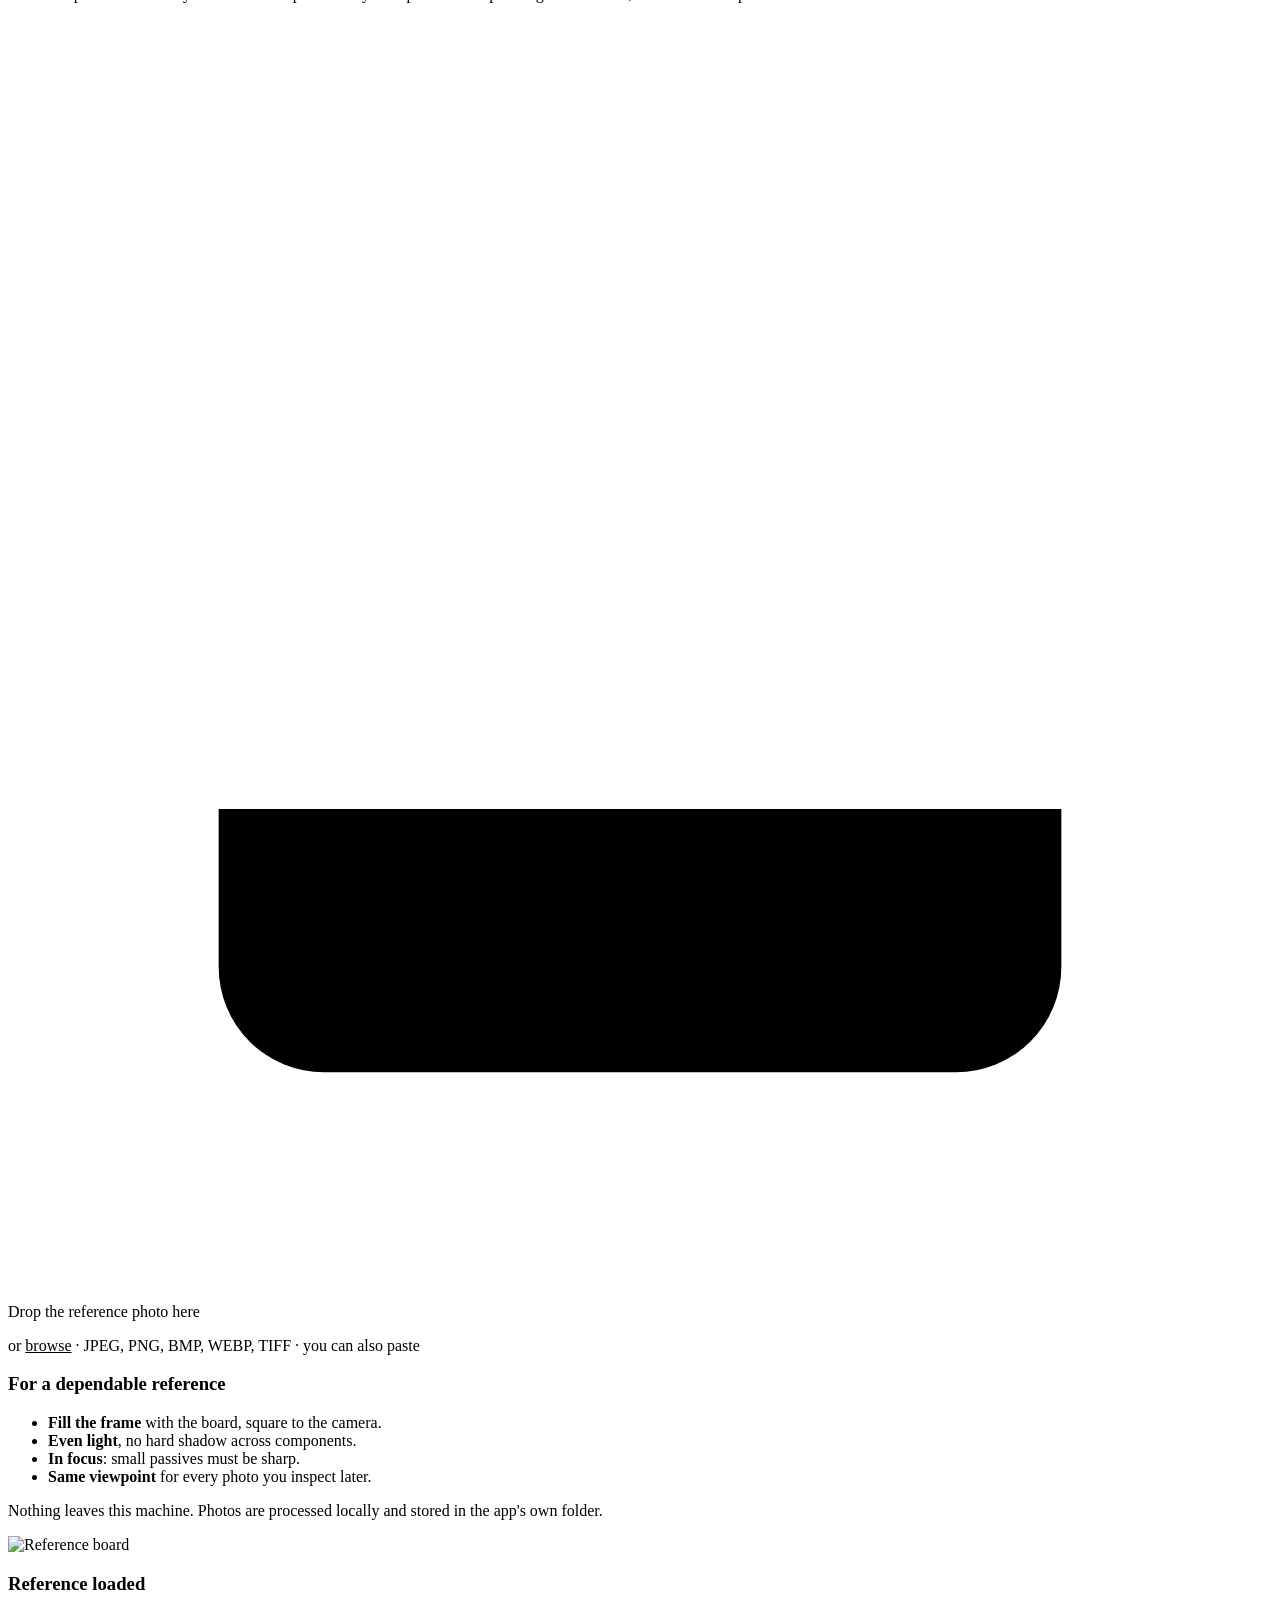
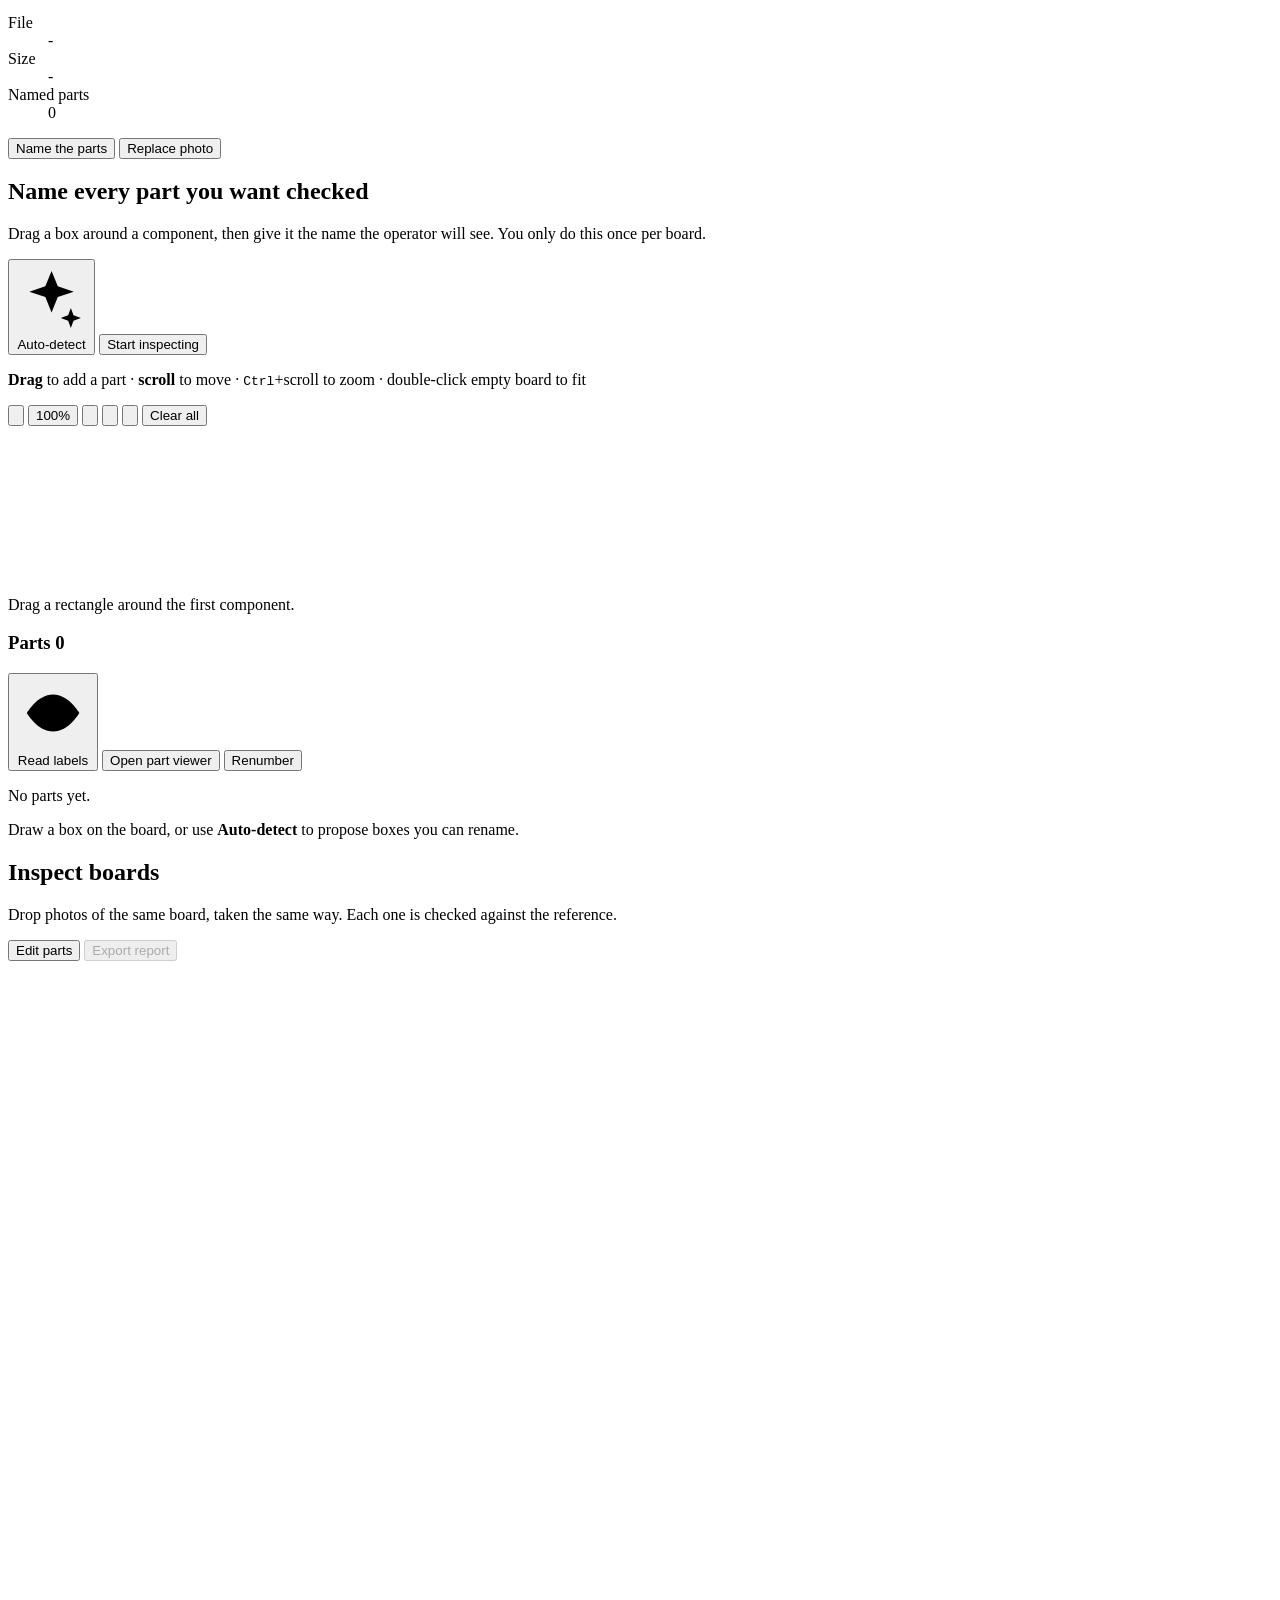
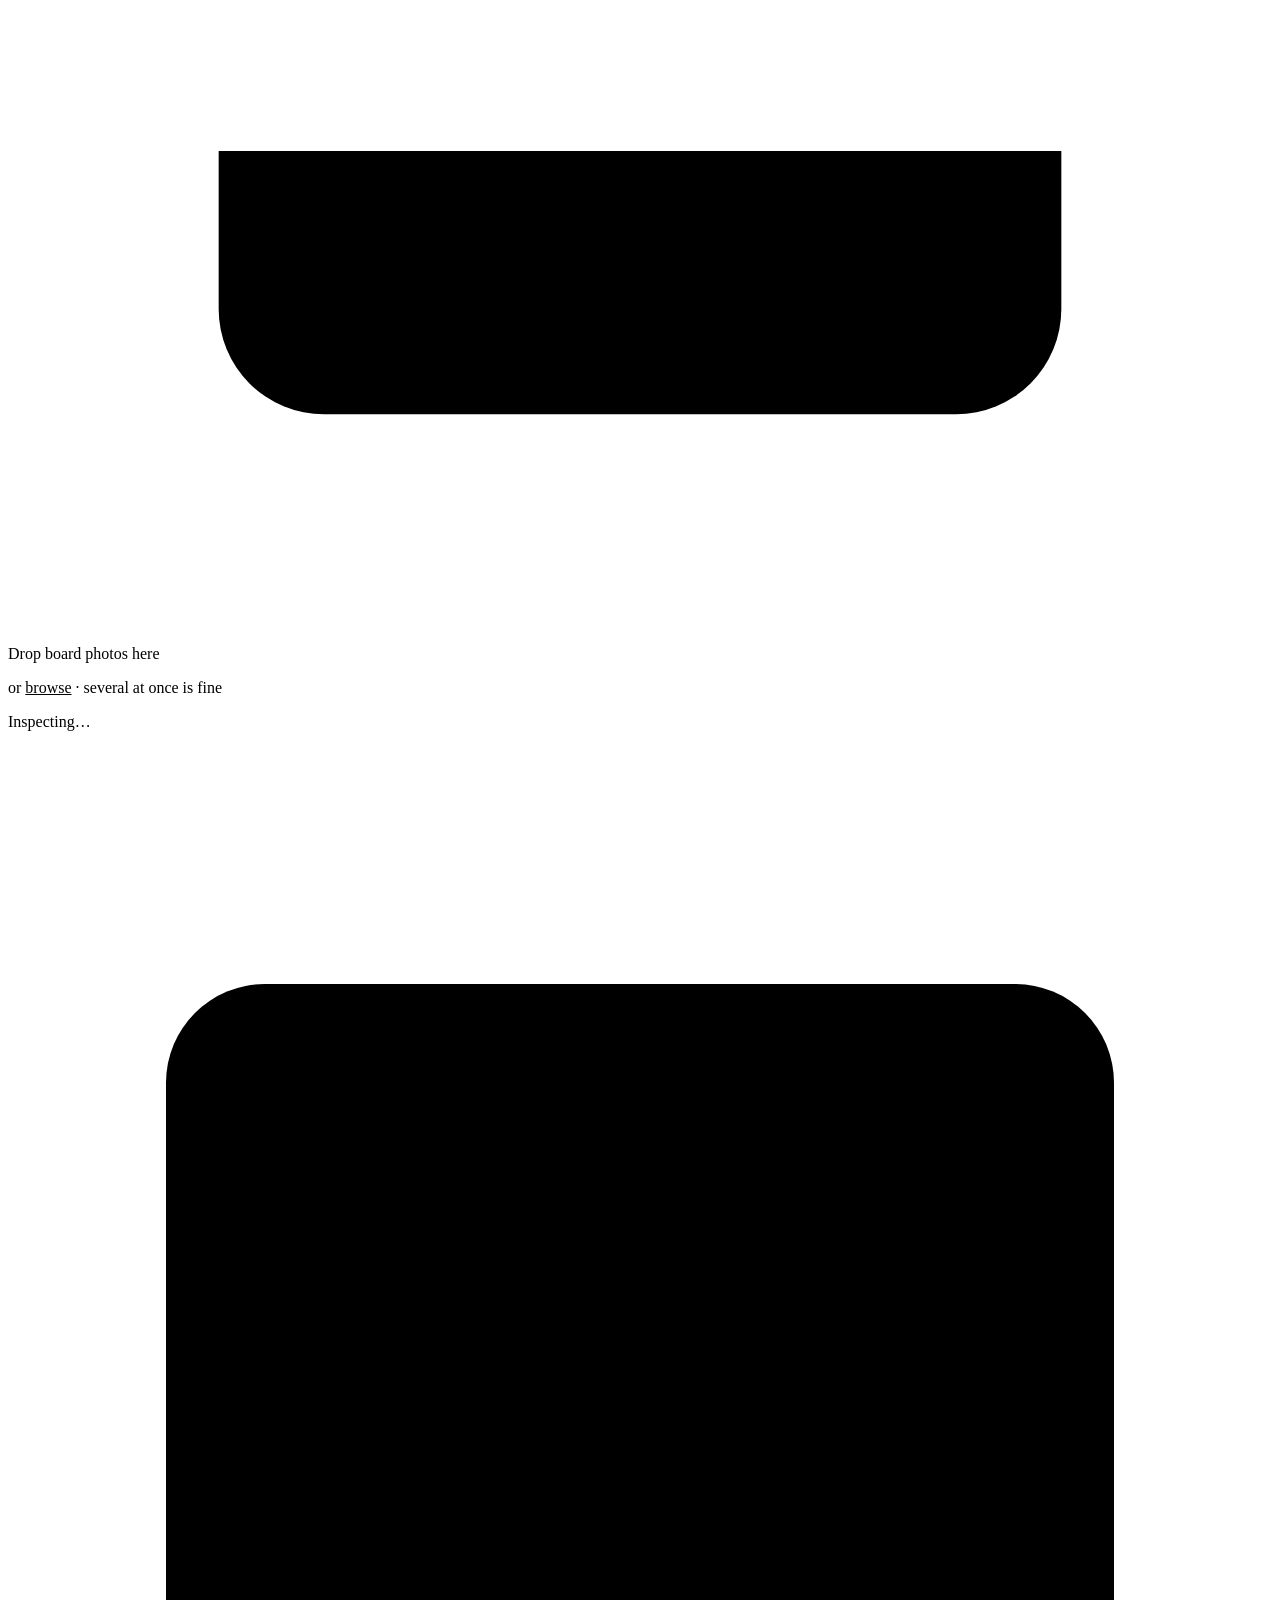
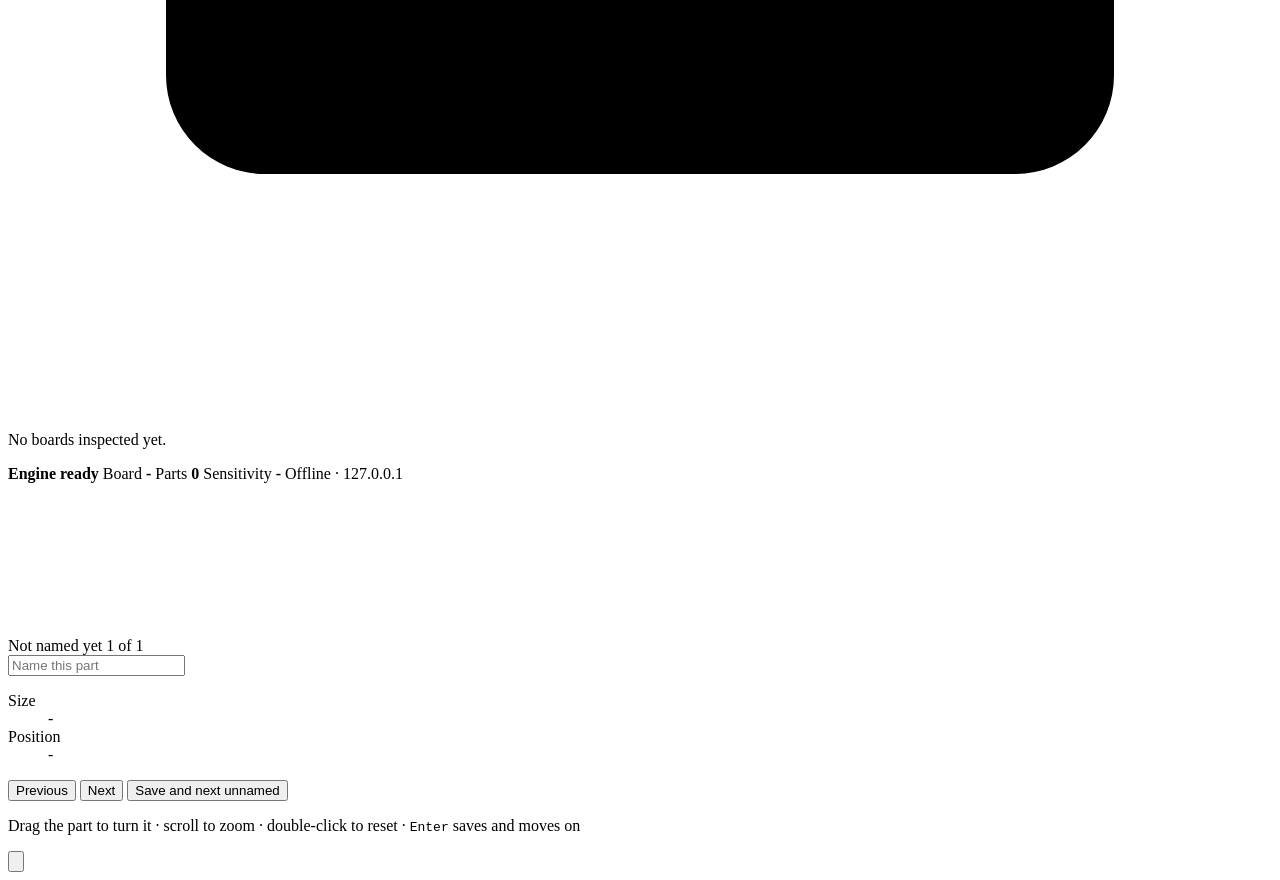
==== commit 3d124219: "Number auto-detected parts in reading order, and stop a button implying it names them Auto-detect nu" ====
--- a/web/index.html
+++ b/web/index.html
@@ -195,8 +195,8 @@
             Read labels
           </button>
           <button class="btn btn--ghost btn--sm" id="inspect-part" type="button"
-                  title="Open the part inspector to look at a part closely and name it">
-            Inspect &amp; name
+                  title="Open a part close up so you can see what it is and type its name. This does not read the printed designators.">
+            Open part viewer
           </button>
           <button class="btn btn--ghost btn--sm" id="rename-all" type="button"
                   title="Renumber every box in reading order: Part 1, Part 2, Part 3. This does not read the printed designators.">
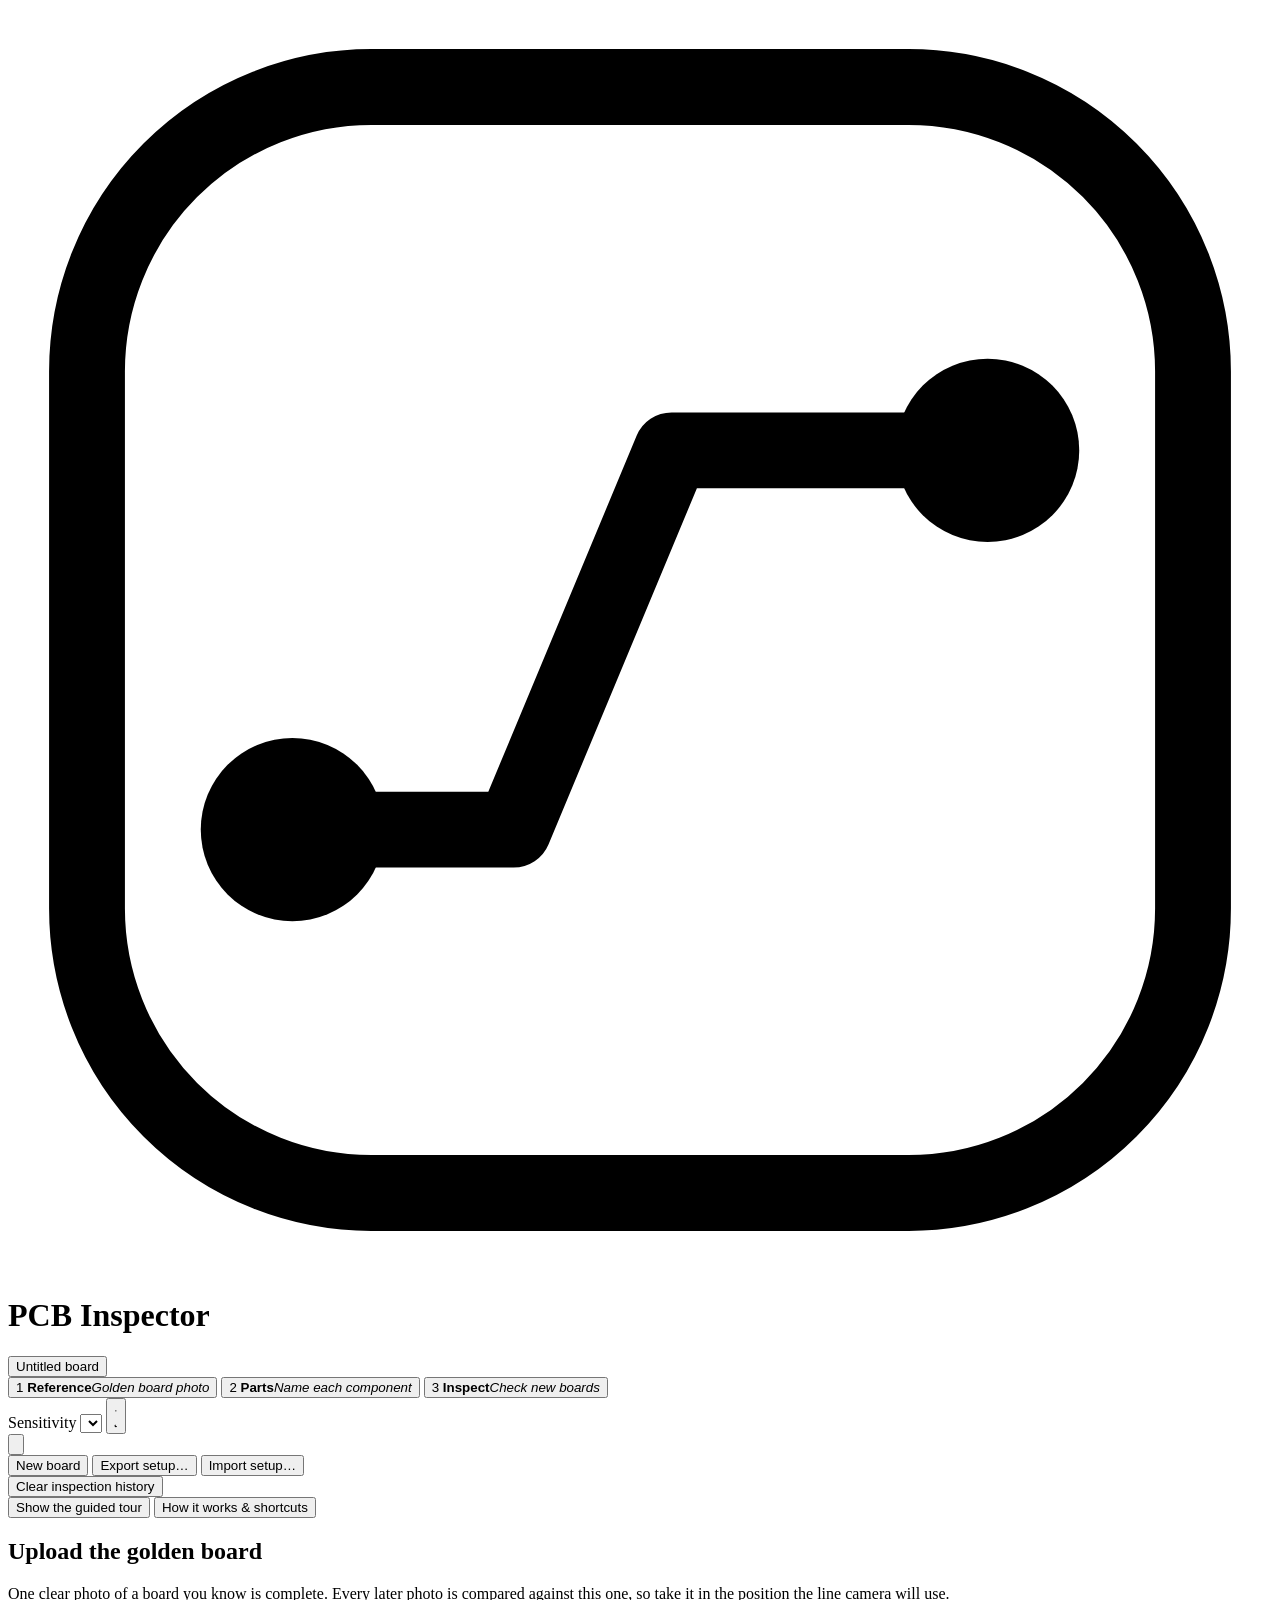
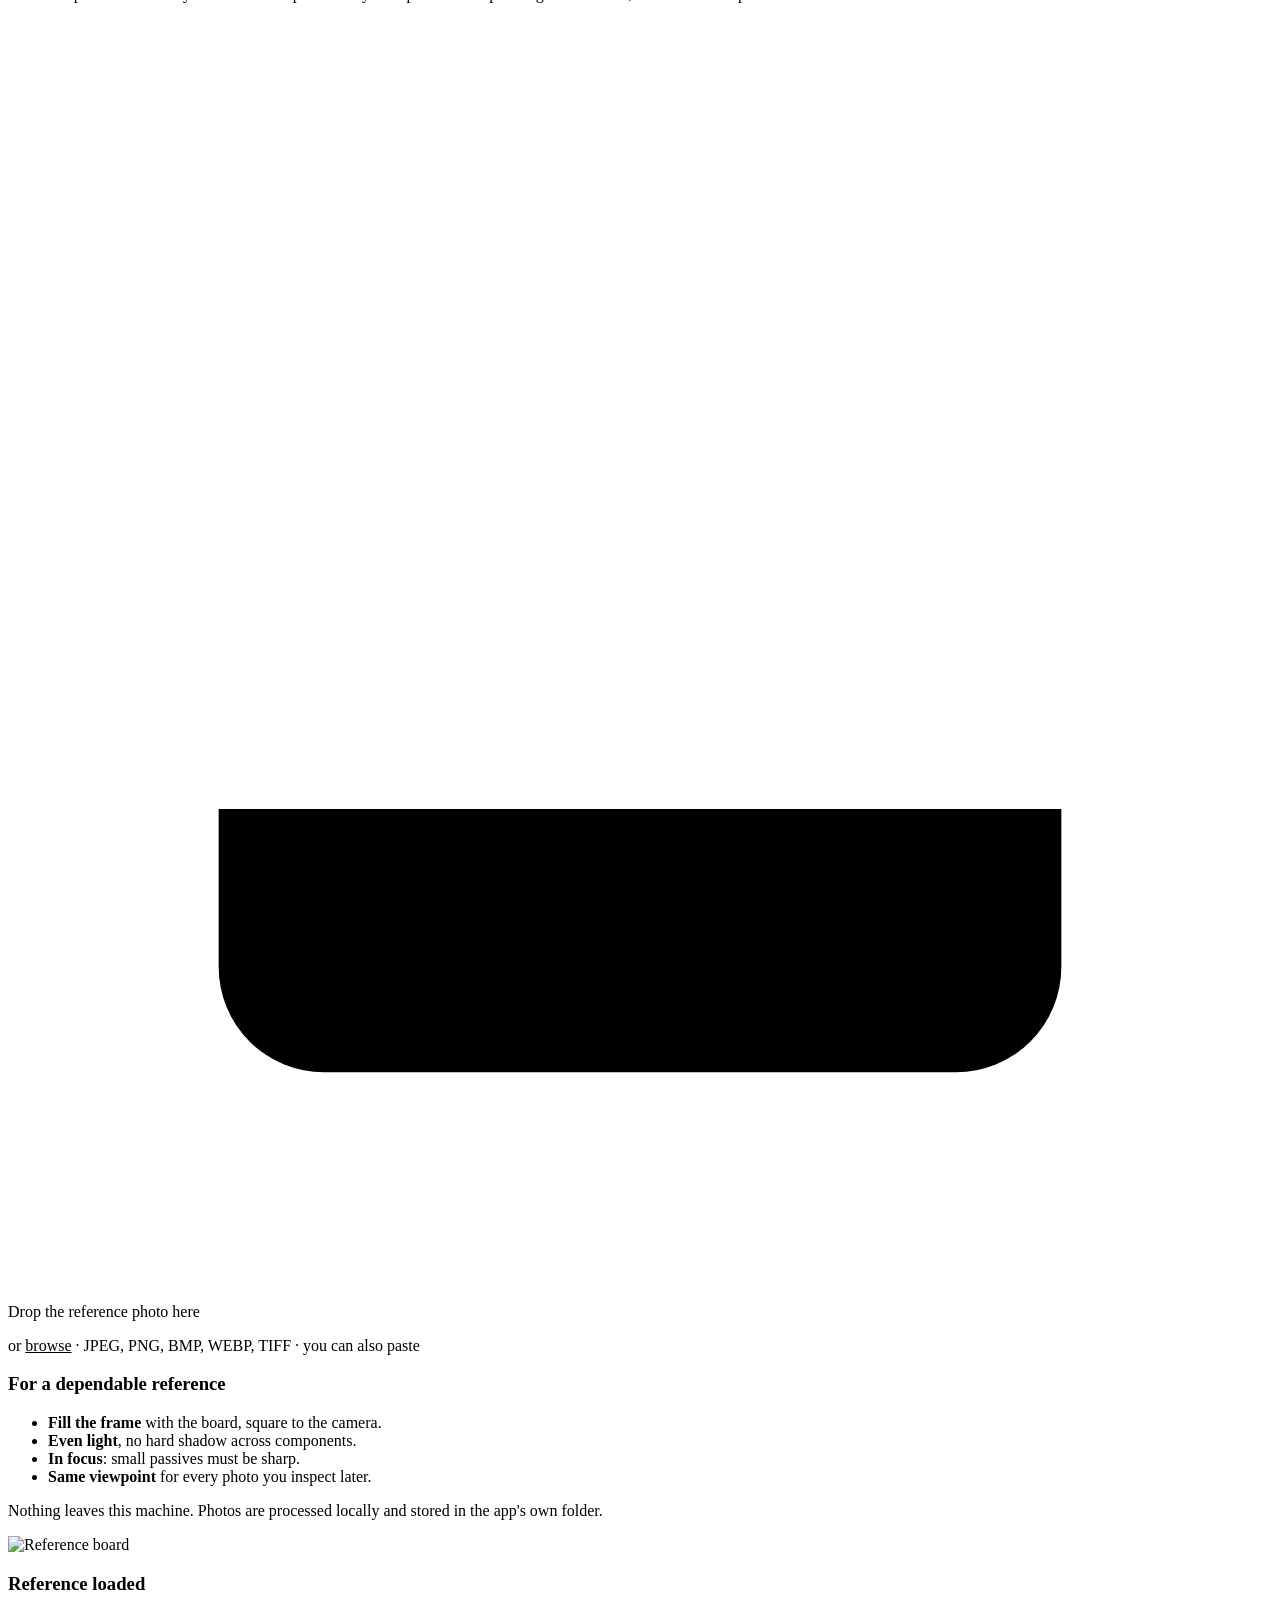
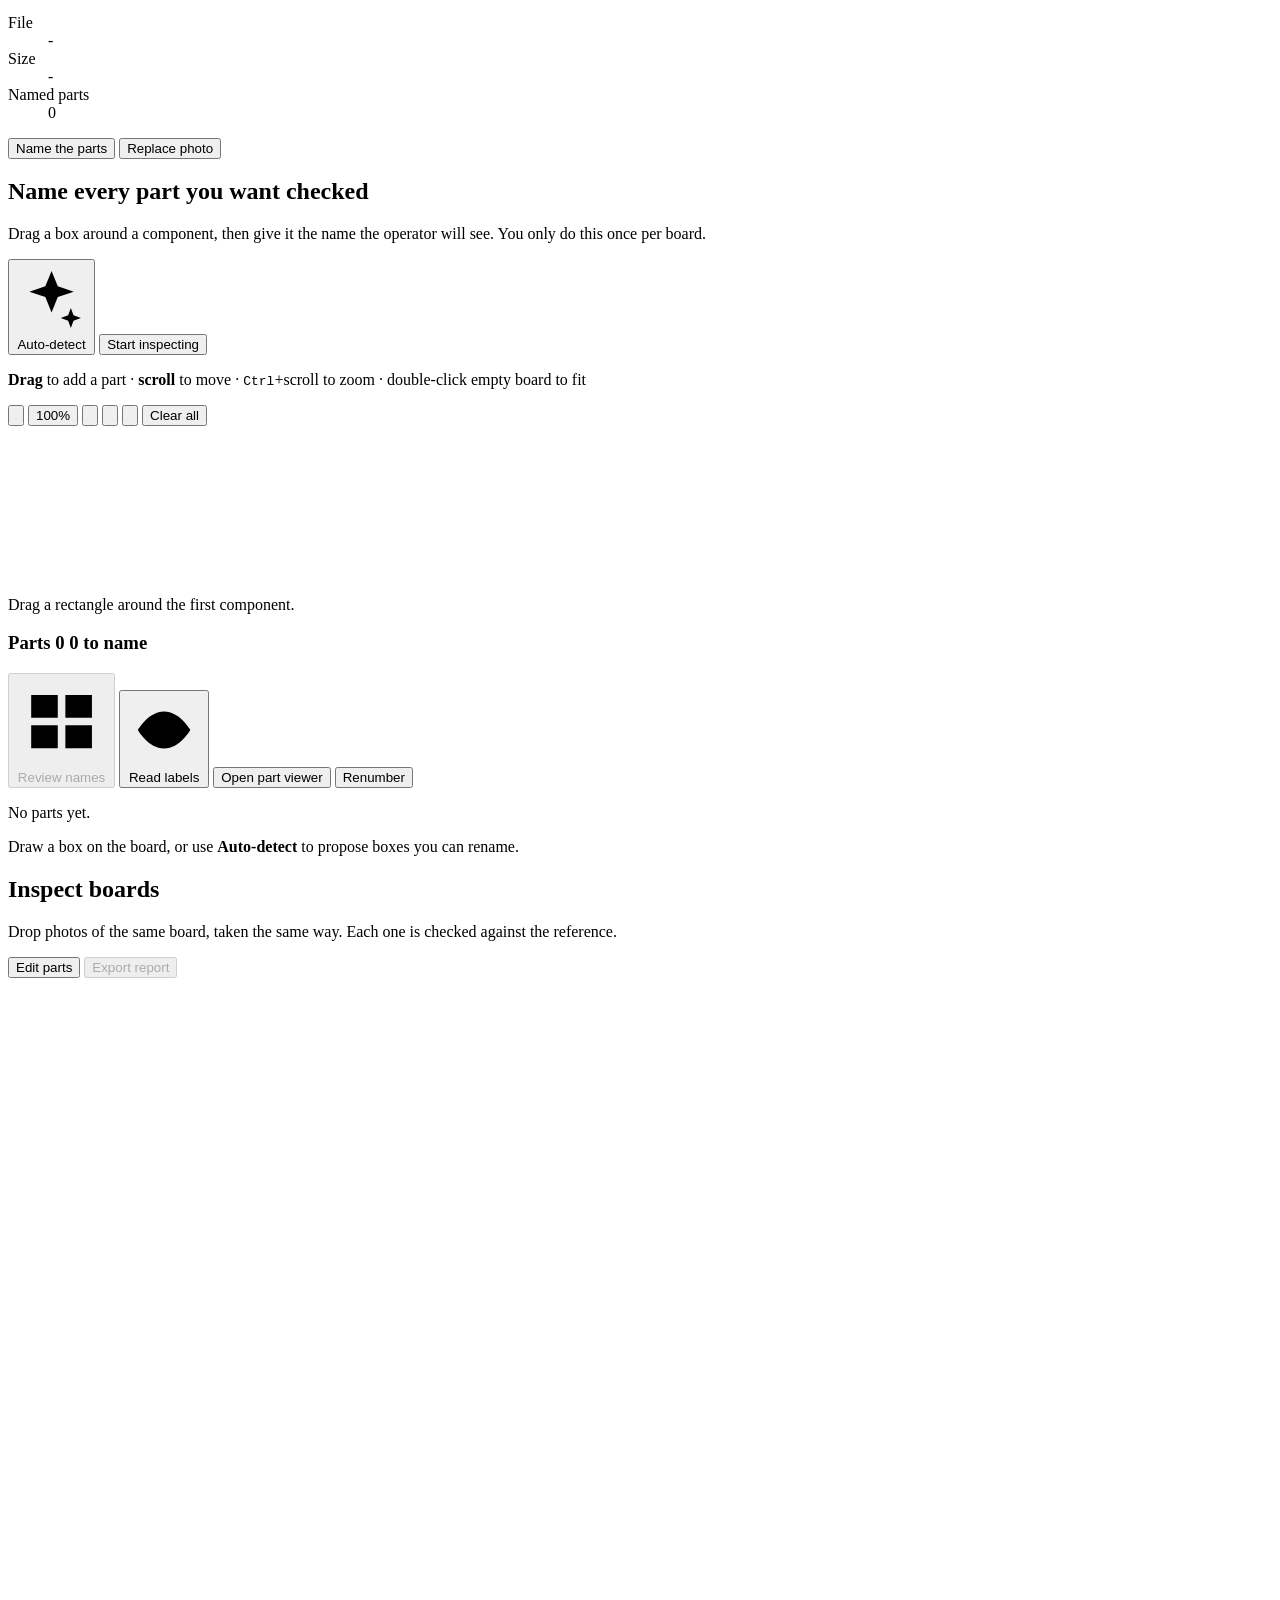
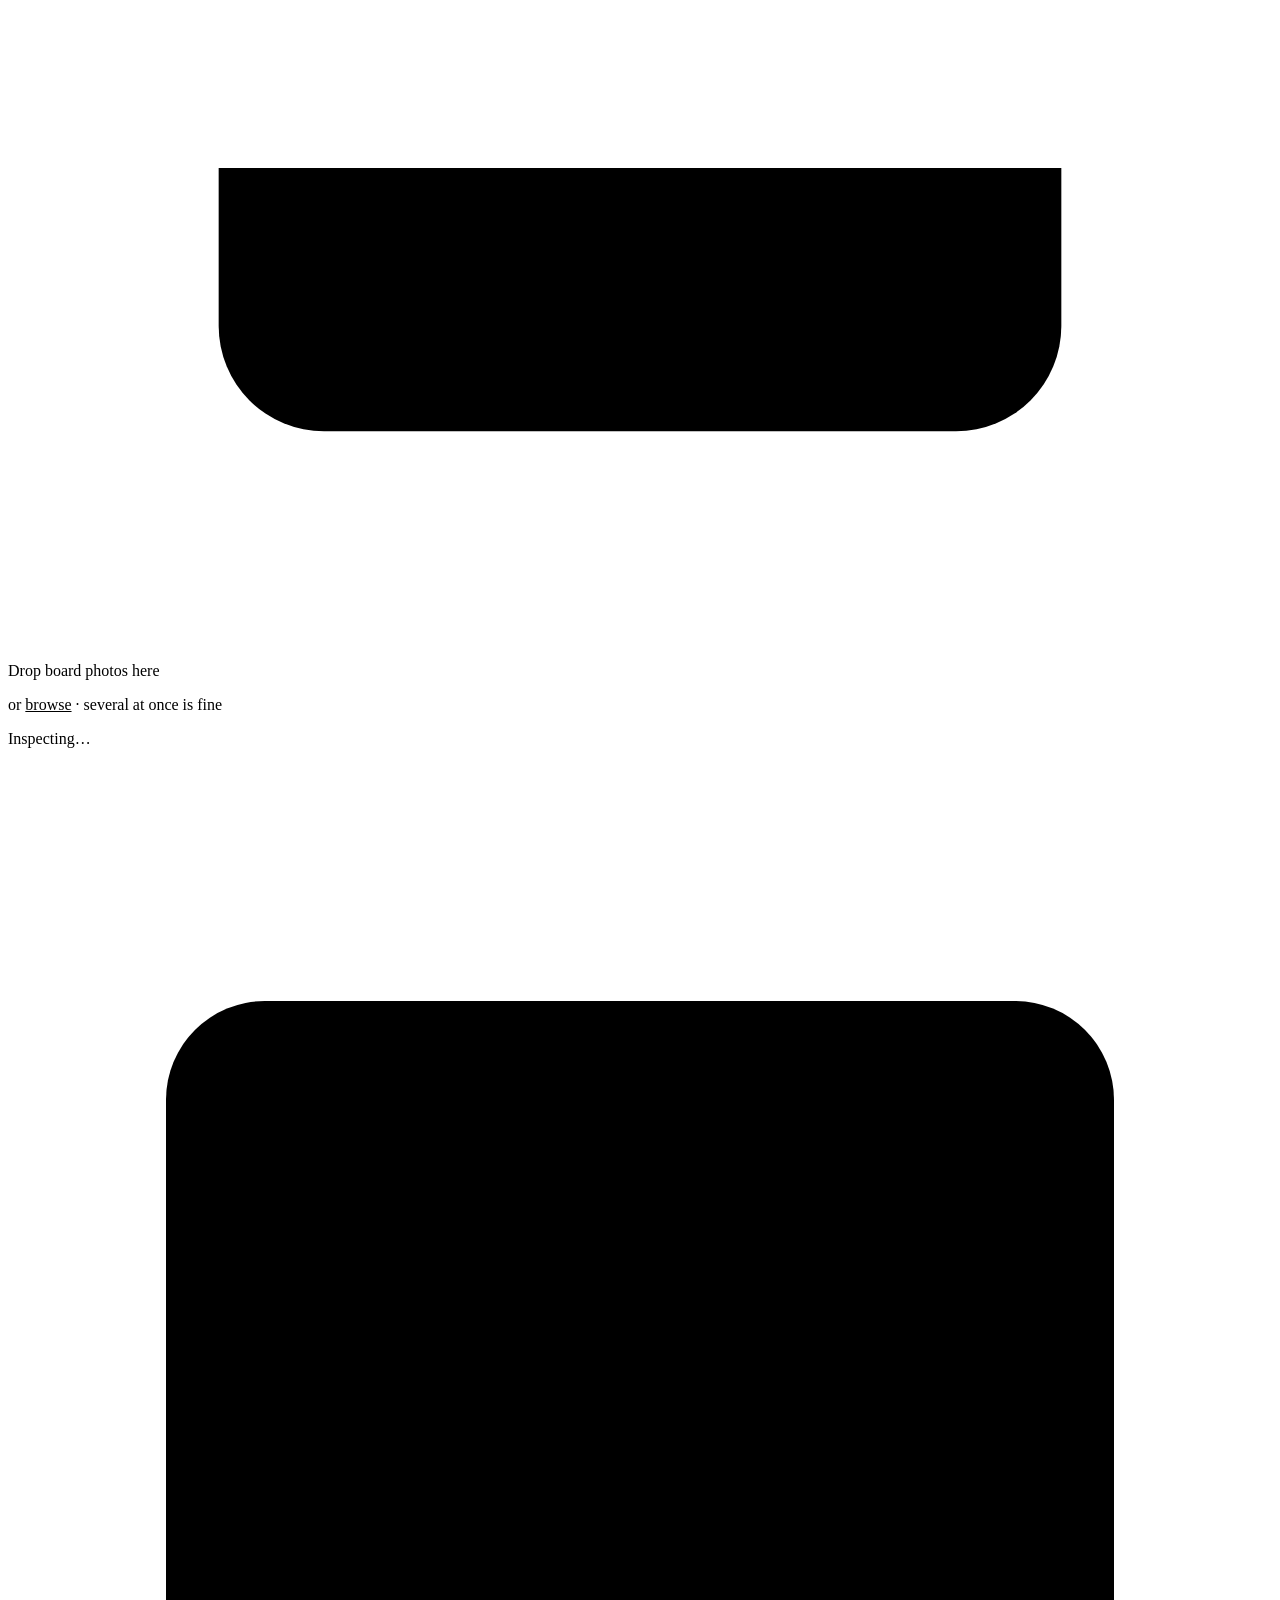
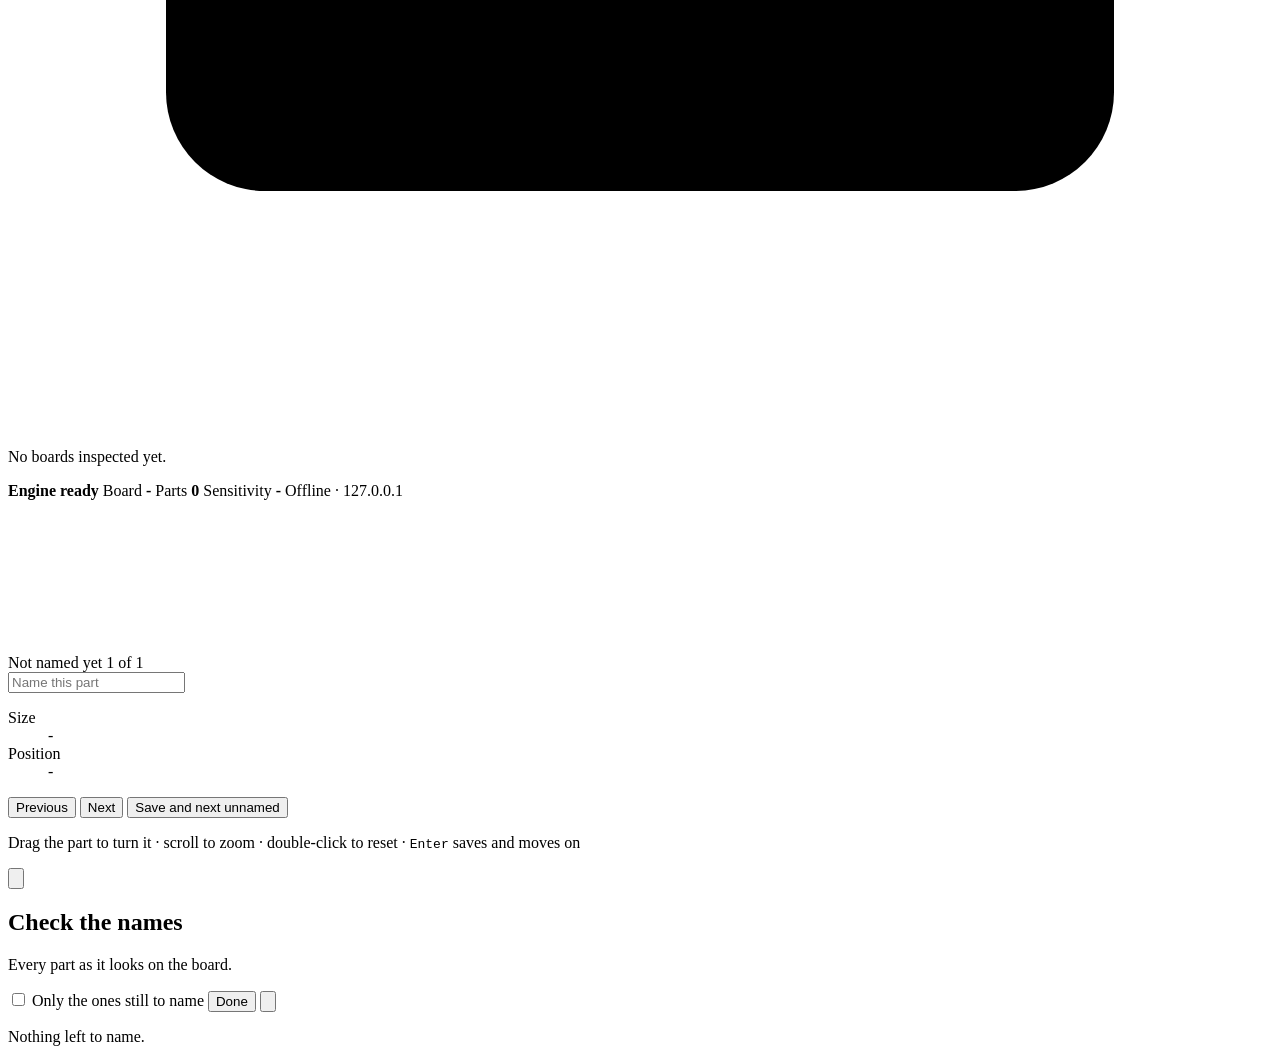
==== commit be3340db: "Read the labels by learning where the board prints them Naming was the one part of this app that did" ====
--- a/web/index.html
+++ b/web/index.html
@@ -187,10 +187,16 @@
 
       <aside class="editor__side">
         <div class="side-head">
-          <h3>Parts <span class="count-pill" id="parts-count">0</span></h3>
+          <h3>Parts <span class="count-pill" id="parts-count">0</span>
+            <span class="count-pill count-pill--todo is-hidden" id="parts-remaining">0 to name</span></h3>
           <div class="row">
+          <button class="btn btn--ghost btn--sm" id="review-names" type="button" disabled
+                  title="See every part as a picture with the name you gave it, to check them before inspecting.">
+            <svg viewBox="0 0 24 24" class="btn__icon" aria-hidden="true"><path d="M4 5h7v6H4zM13 5h7v6h-7zM4 13h7v6H4zM13 13h7v6h-7z"/></svg>
+            Review names
+          </button>
           <button class="btn btn--ghost btn--sm is-hidden" id="read-names" type="button"
-                  title="Read the printed designators with a local Ollama model">
+                  title="Read the designators printed on the board, on this machine">
             <svg viewBox="0 0 24 24" class="btn__icon" aria-hidden="true"><path d="M3.5 12s3.4-6 8.5-6 8.5 6 8.5 6-3.4 6-8.5 6-8.5-6-8.5-6Z"/><circle cx="12" cy="12" r="2.4"/></svg>
             Read labels
           </button>
@@ -401,6 +407,34 @@
   </button>
 </div>
 
+<!--
+  Name review. Forty names typed in a list are forty chances to put the right
+  name on the wrong row, and a list of text cannot show you that: every row
+  looks correct. Seeing each part as a picture with the name underneath is
+  how you actually catch it, so this is the last thing before inspecting.
+-->
+<div class="review" id="review" inert>
+  <header class="review__head">
+    <div>
+      <h2>Check the names</h2>
+      <p class="review__sub" id="review-sub">Every part as it looks on the board.</p>
+    </div>
+    <div class="review__tools">
+      <label class="review__filter">
+        <input type="checkbox" id="review-only-unnamed">
+        Only the ones still to name
+      </label>
+      <button class="btn btn--primary btn--sm" id="review-done" type="button">Done</button>
+      <button class="icon-btn" id="review-close" type="button"
+              title="Close" aria-label="Close review">
+        <svg viewBox="0 0 24 24" aria-hidden="true"><path d="M6 6l12 12M18 6 6 18"/></svg>
+      </button>
+    </div>
+  </header>
+  <div class="review__grid" id="review-grid"></div>
+  <p class="review__empty is-hidden" id="review-empty">Nothing left to name.</p>
+</div>
+
 <div class="toasts" id="toasts" aria-live="polite"></div>
 
 <input type="file" id="file-reference" accept="image/*" hidden>
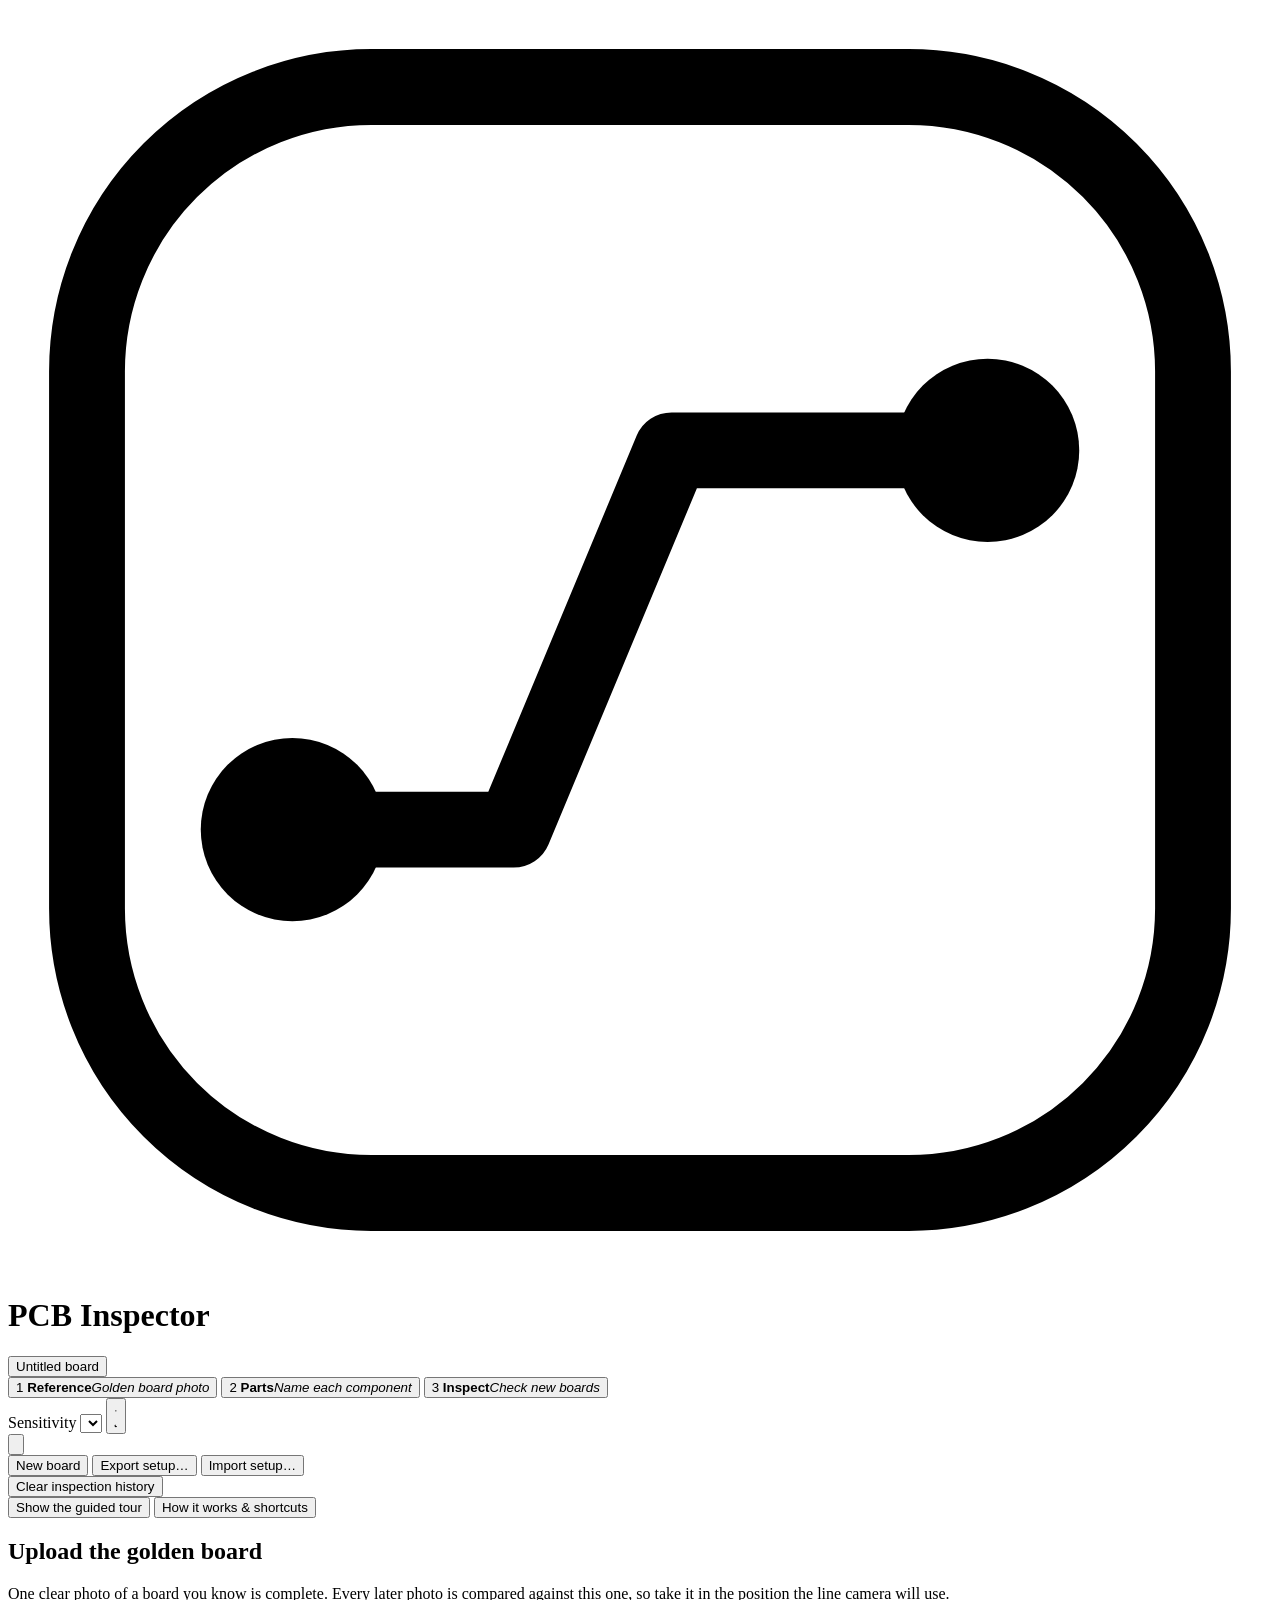
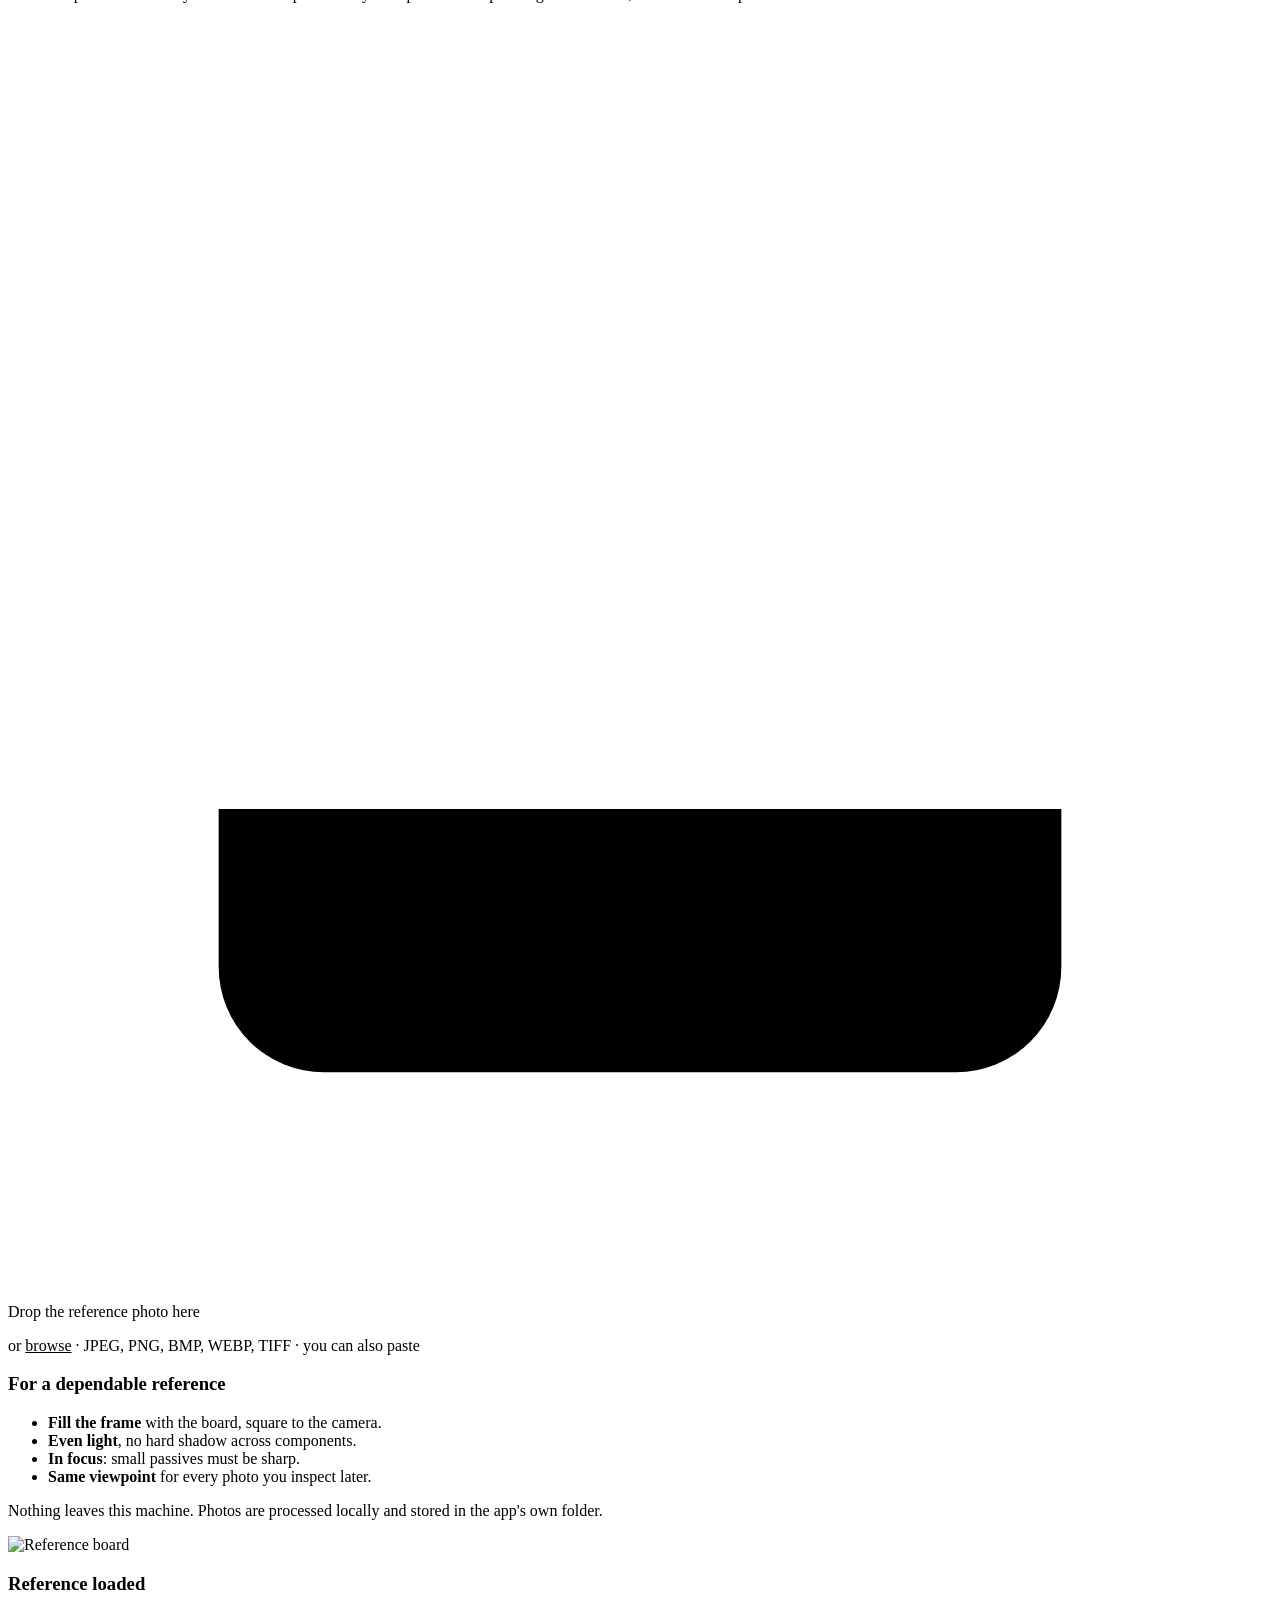
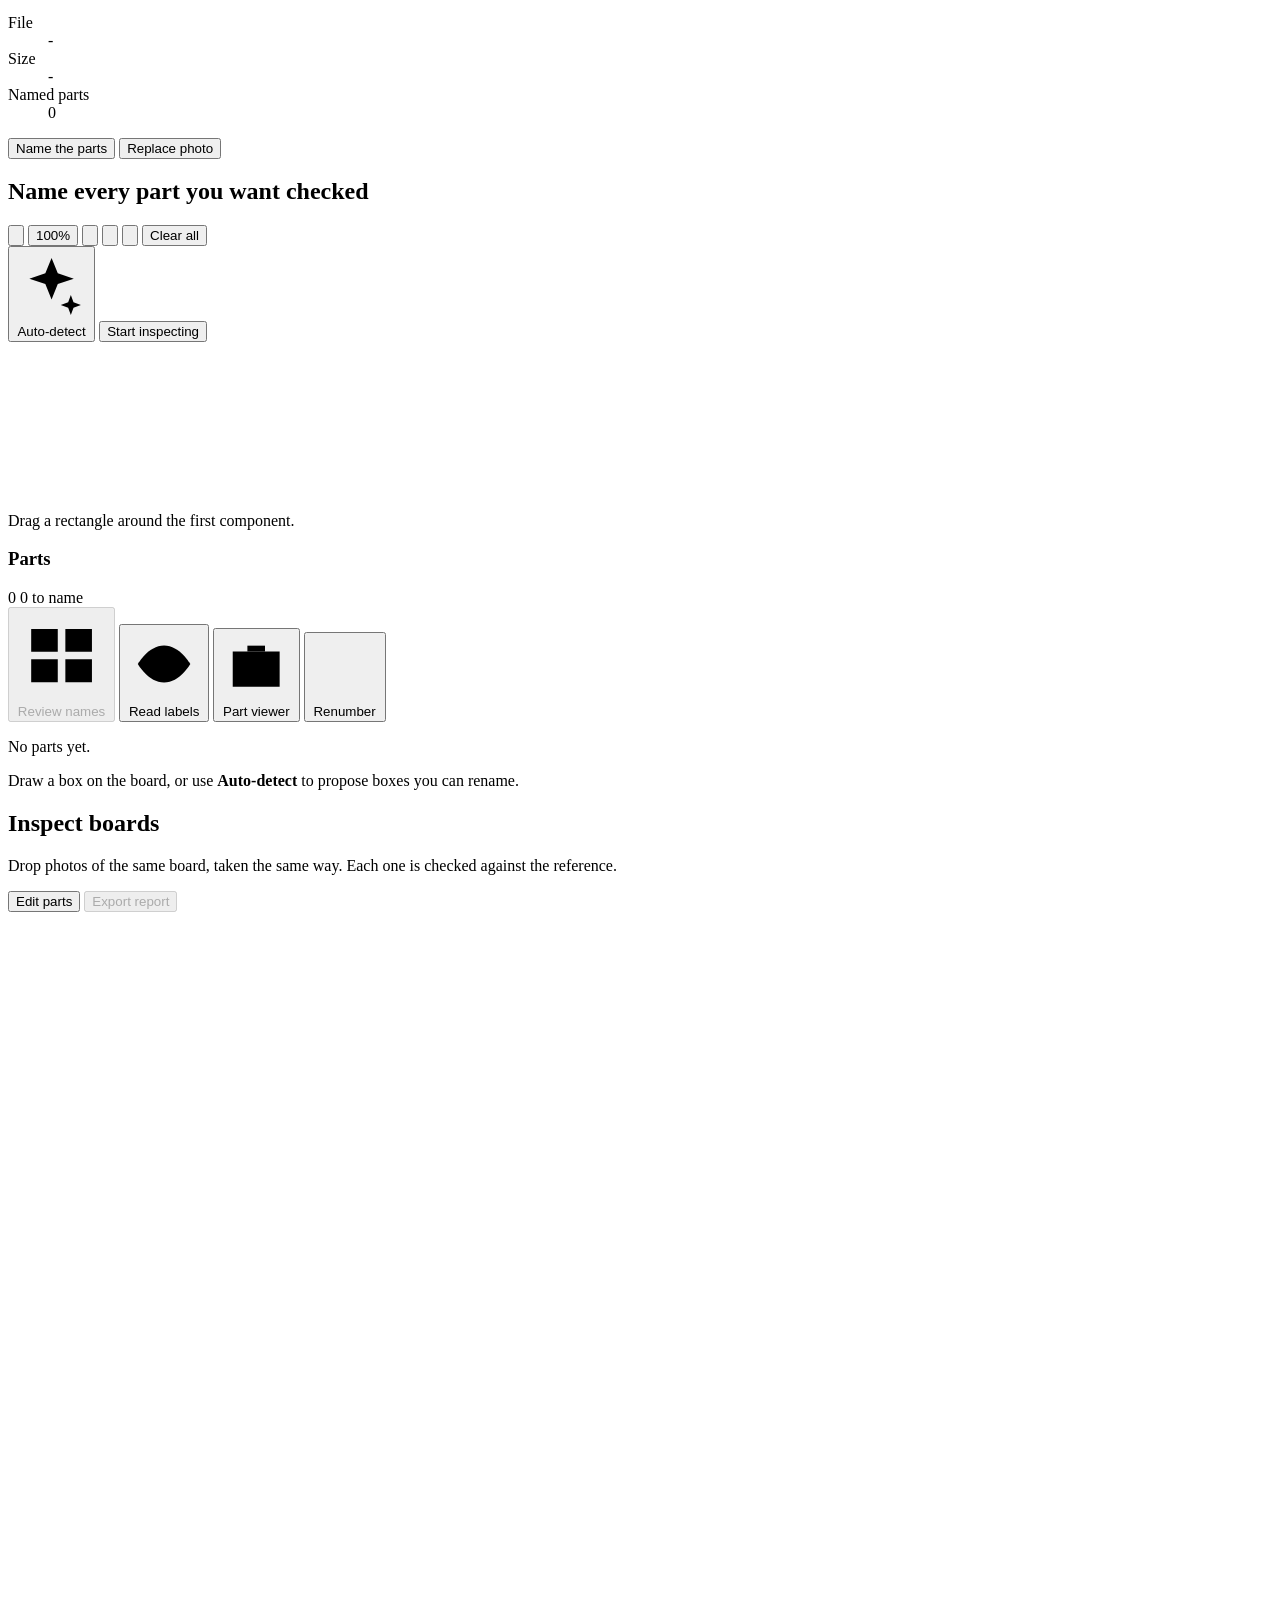
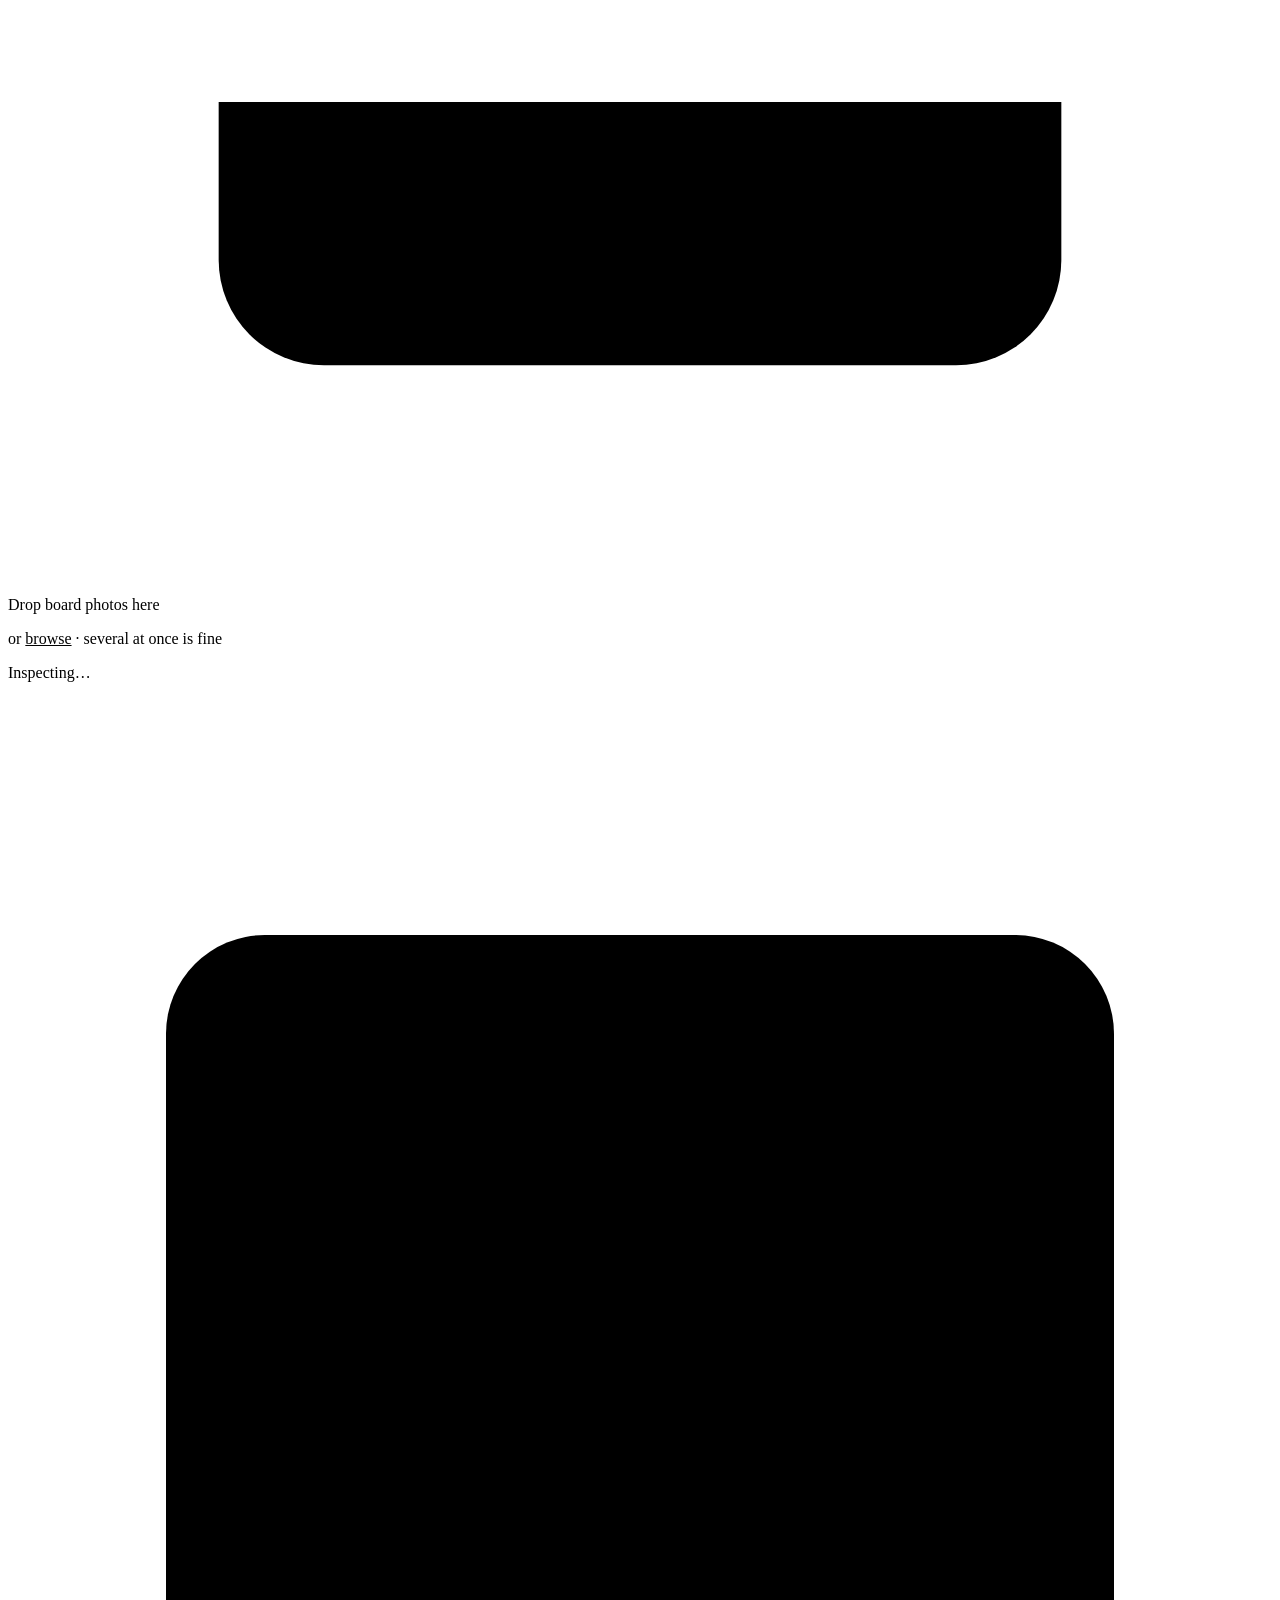
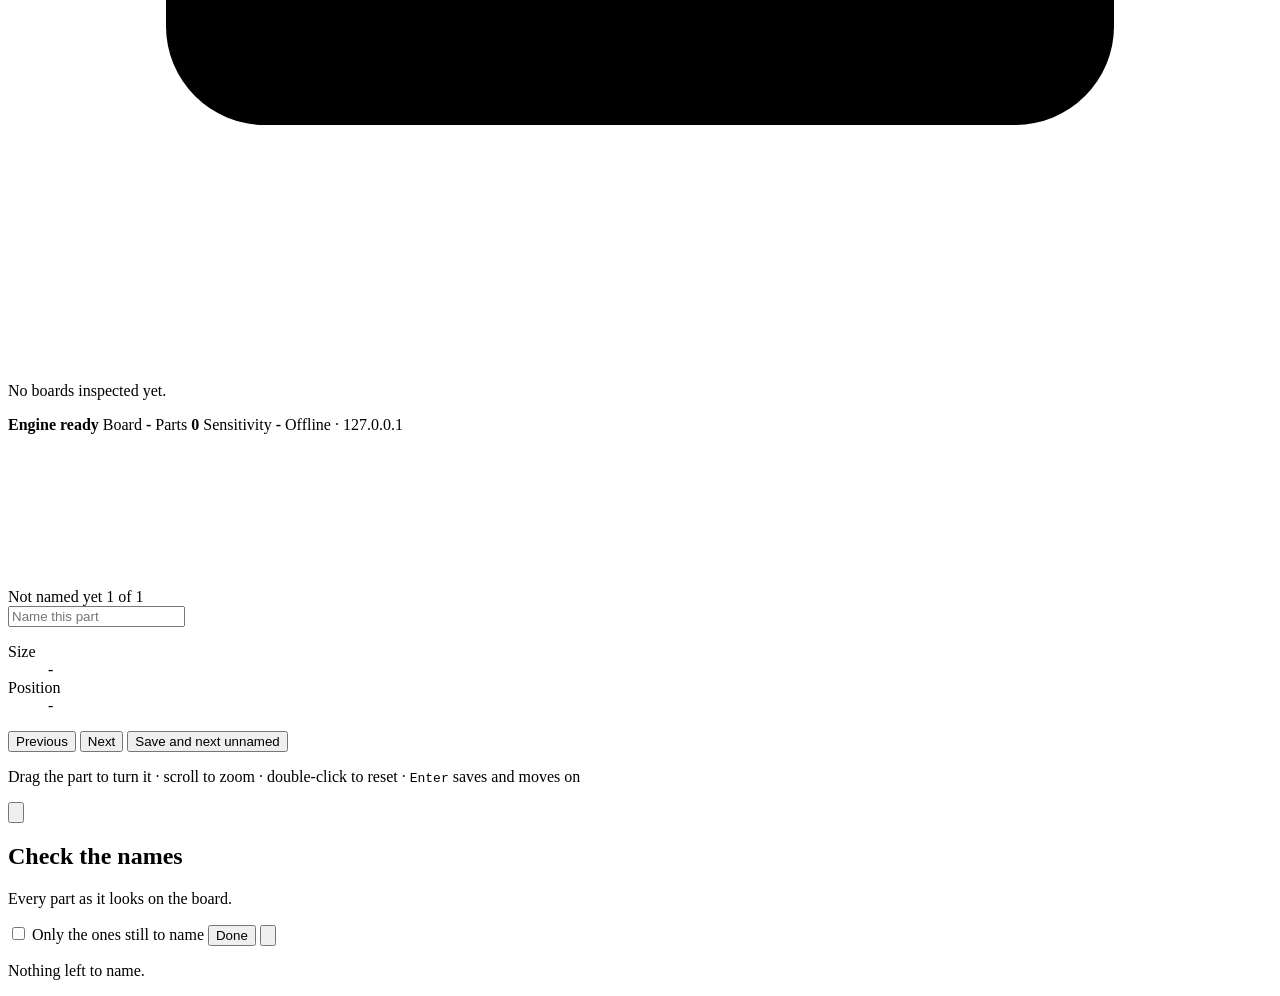
==== commit 6efc333e: "Give the board the screen, and stop the panels looking improvised A pass over the interface with the" ====
--- a/web/index.html
+++ b/web/index.html
@@ -136,28 +136,13 @@
 
   <!-- ================= STEP 2 : PARTS ================= -->
   <section class="panel is-hidden" id="step-parts" data-step="parts">
-    <header class="panel__head">
-      <div>
-        <h2>Name every part you want checked</h2>
-        <p>Drag a box around a component, then give it the name the operator will
-           see. You only do this once per board.</p>
-      </div>
-      <div class="row">
-        <button class="btn btn--ghost" id="suggest-parts" type="button">
-          <svg viewBox="0 0 24 24" class="btn__icon" aria-hidden="true"><path d="m12 3 2.1 5.2L19.5 10l-5.4 1.8L12 17l-2.1-5.2L4.5 10l5.4-1.8Z"/><path d="M18.5 15.5 19.4 18l2.5.9-2.5.9-.9 2.5-.9-2.5-2.5-.9 2.5-.9Z"/></svg>
-          Auto-detect
-        </button>
-        <button class="btn btn--primary" id="to-inspect" type="button">Start inspecting</button>
-      </div>
-    </header>
-
+    
     <div class="editor">
       <div class="editor__stage">
         <div class="stage-toolbar">
-          <p class="stage-hint stage-hint--lead">
-            <b>Drag</b> to add a part &middot; <b>scroll</b> to move &middot;
-            <kbd>Ctrl</kbd>+scroll to zoom &middot; double-click empty board to fit
-          </p>
+          <div class="stage-toolbar__lead">
+            <h2>Name every part you want checked</h2>
+          </div>
 
           <div class="toolgroup">
             <button class="icon-btn icon-btn--sm" id="zoom-out" type="button" title="Zoom out (−)" aria-label="Zoom out">
@@ -176,6 +161,14 @@
             <span class="tool-sep" aria-hidden="true"></span>
             <button class="btn btn--ghost btn--sm" id="clear-parts" type="button">Clear all</button>
           </div>
+
+          <div class="stage-toolbar__actions">
+            <button class="btn btn--ghost btn--sm" id="suggest-parts" type="button">
+              <svg viewBox="0 0 24 24" class="btn__icon" aria-hidden="true"><path d="m12 3 2.1 5.2L19.5 10l-5.4 1.8L12 17l-2.1-5.2L4.5 10l5.4-1.8Z"/><path d="M18.5 15.5 19.4 18l2.5.9-2.5.9-.9 2.5-.9-2.5-2.5-.9 2.5-.9Z"/></svg>
+              Auto-detect
+            </button>
+            <button class="btn btn--primary btn--sm" id="to-inspect" type="button">Start inspecting</button>
+          </div>
         </div>
         <div class="canvas-host" id="canvas-host">
           <canvas id="annotator"></canvas>
@@ -187,9 +180,12 @@
 
       <aside class="editor__side">
         <div class="side-head">
-          <h3>Parts <span class="count-pill" id="parts-count">0</span>
-            <span class="count-pill count-pill--todo is-hidden" id="parts-remaining">0 to name</span></h3>
-          <div class="row">
+          <div class="side-head__title">
+            <h3>Parts</h3>
+            <span class="count-pill" id="parts-count">0</span>
+            <span class="count-pill count-pill--todo is-hidden" id="parts-remaining">0 to name</span>
+          </div>
+          <div class="side-head__actions">
           <button class="btn btn--ghost btn--sm" id="review-names" type="button" disabled
                   title="See every part as a picture with the name you gave it, to check them before inspecting.">
             <svg viewBox="0 0 24 24" class="btn__icon" aria-hidden="true"><path d="M4 5h7v6H4zM13 5h7v6h-7zM4 13h7v6H4zM13 13h7v6h-7z"/></svg>
@@ -202,13 +198,15 @@
           </button>
           <button class="btn btn--ghost btn--sm" id="inspect-part" type="button"
                   title="Open a part close up so you can see what it is and type its name. This does not read the printed designators.">
-            Open part viewer
+            <svg viewBox="0 0 24 24" class="btn__icon" aria-hidden="true"><path d="M4 7h16v12H4z"/><path d="M9 7V5h6v2"/></svg>
+            Part viewer
           </button>
           <button class="btn btn--ghost btn--sm" id="rename-all" type="button"
                   title="Renumber every box in reading order: Part 1, Part 2, Part 3. This does not read the printed designators.">
+            <svg viewBox="0 0 24 24" class="btn__icon" aria-hidden="true"><path d="M4 7h10M4 12h10M4 17h10M18 5v14M18 5l-2.5 2.5M18 5l2.5 2.5"/></svg>
             Renumber
           </button>
-        </div>
+          </div>
         </div>
         <ul class="part-list" id="part-list"></ul>
         <div class="side-empty" id="parts-empty">
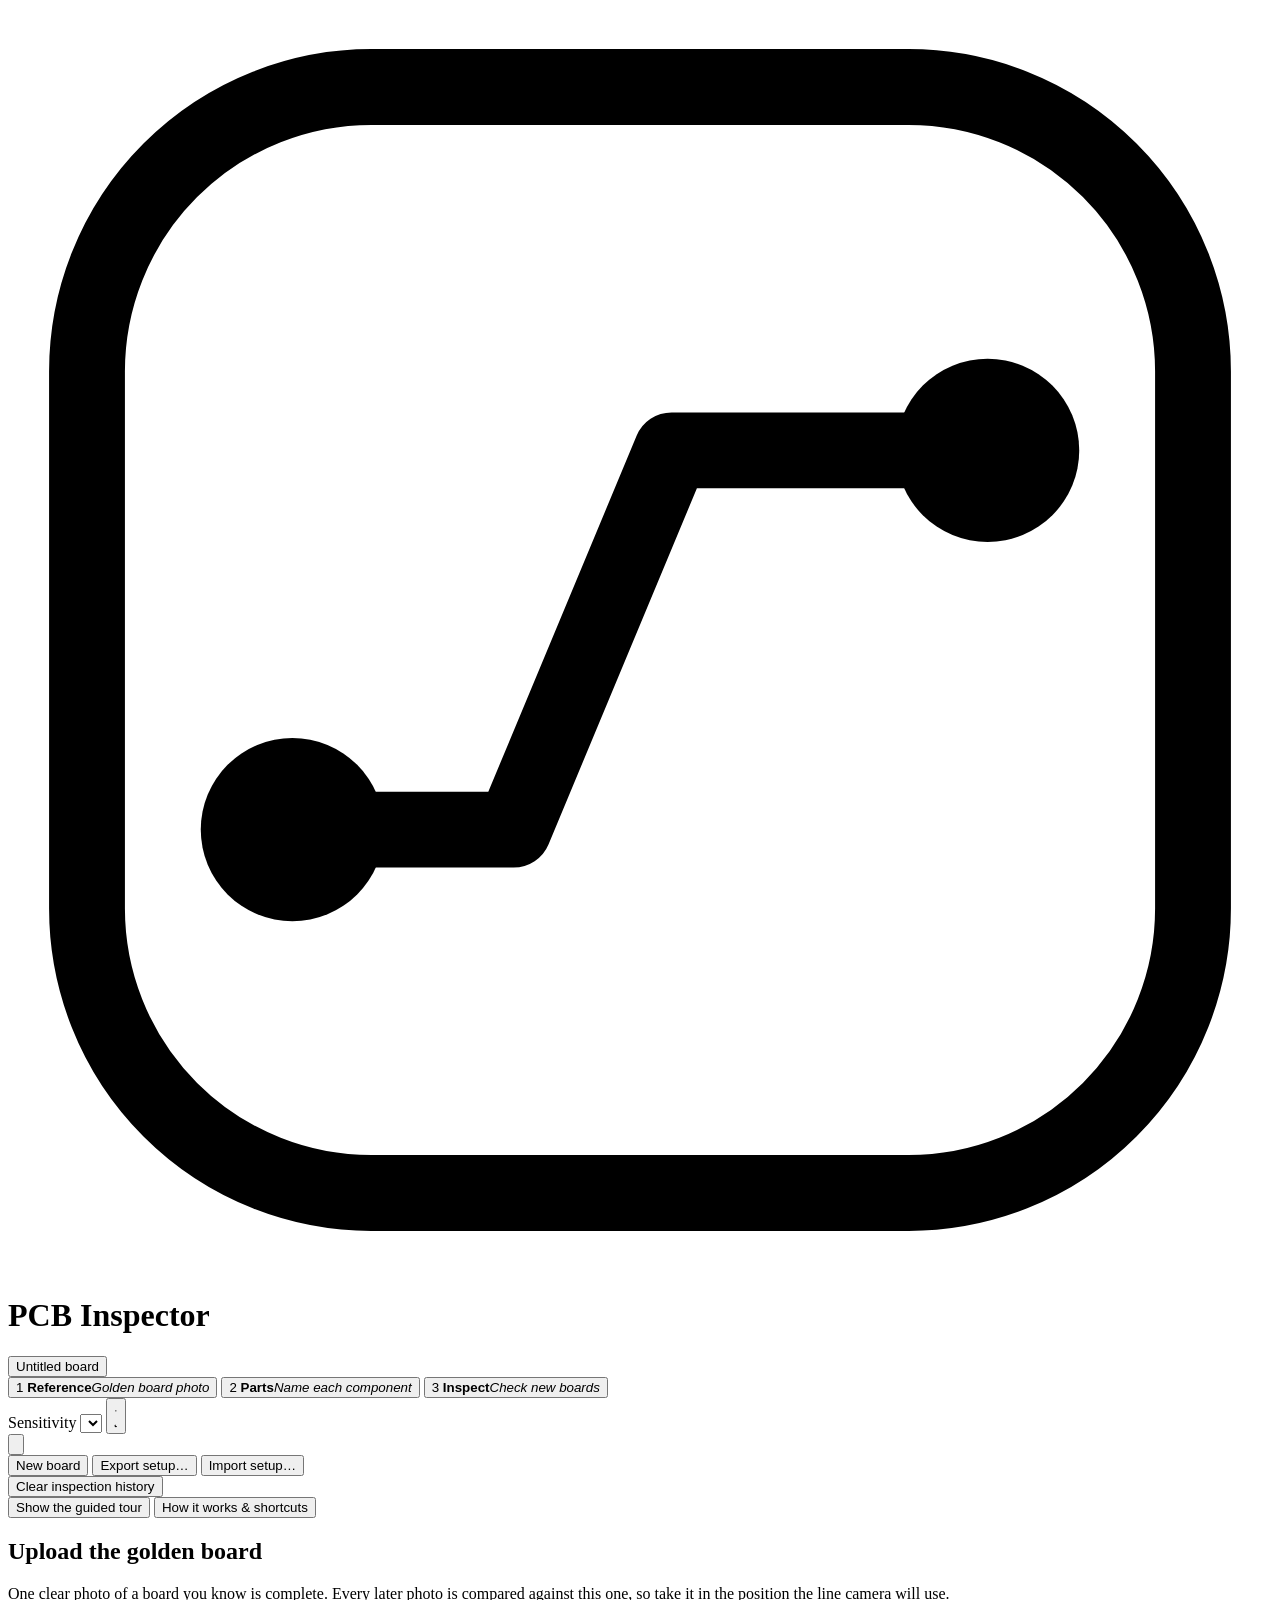
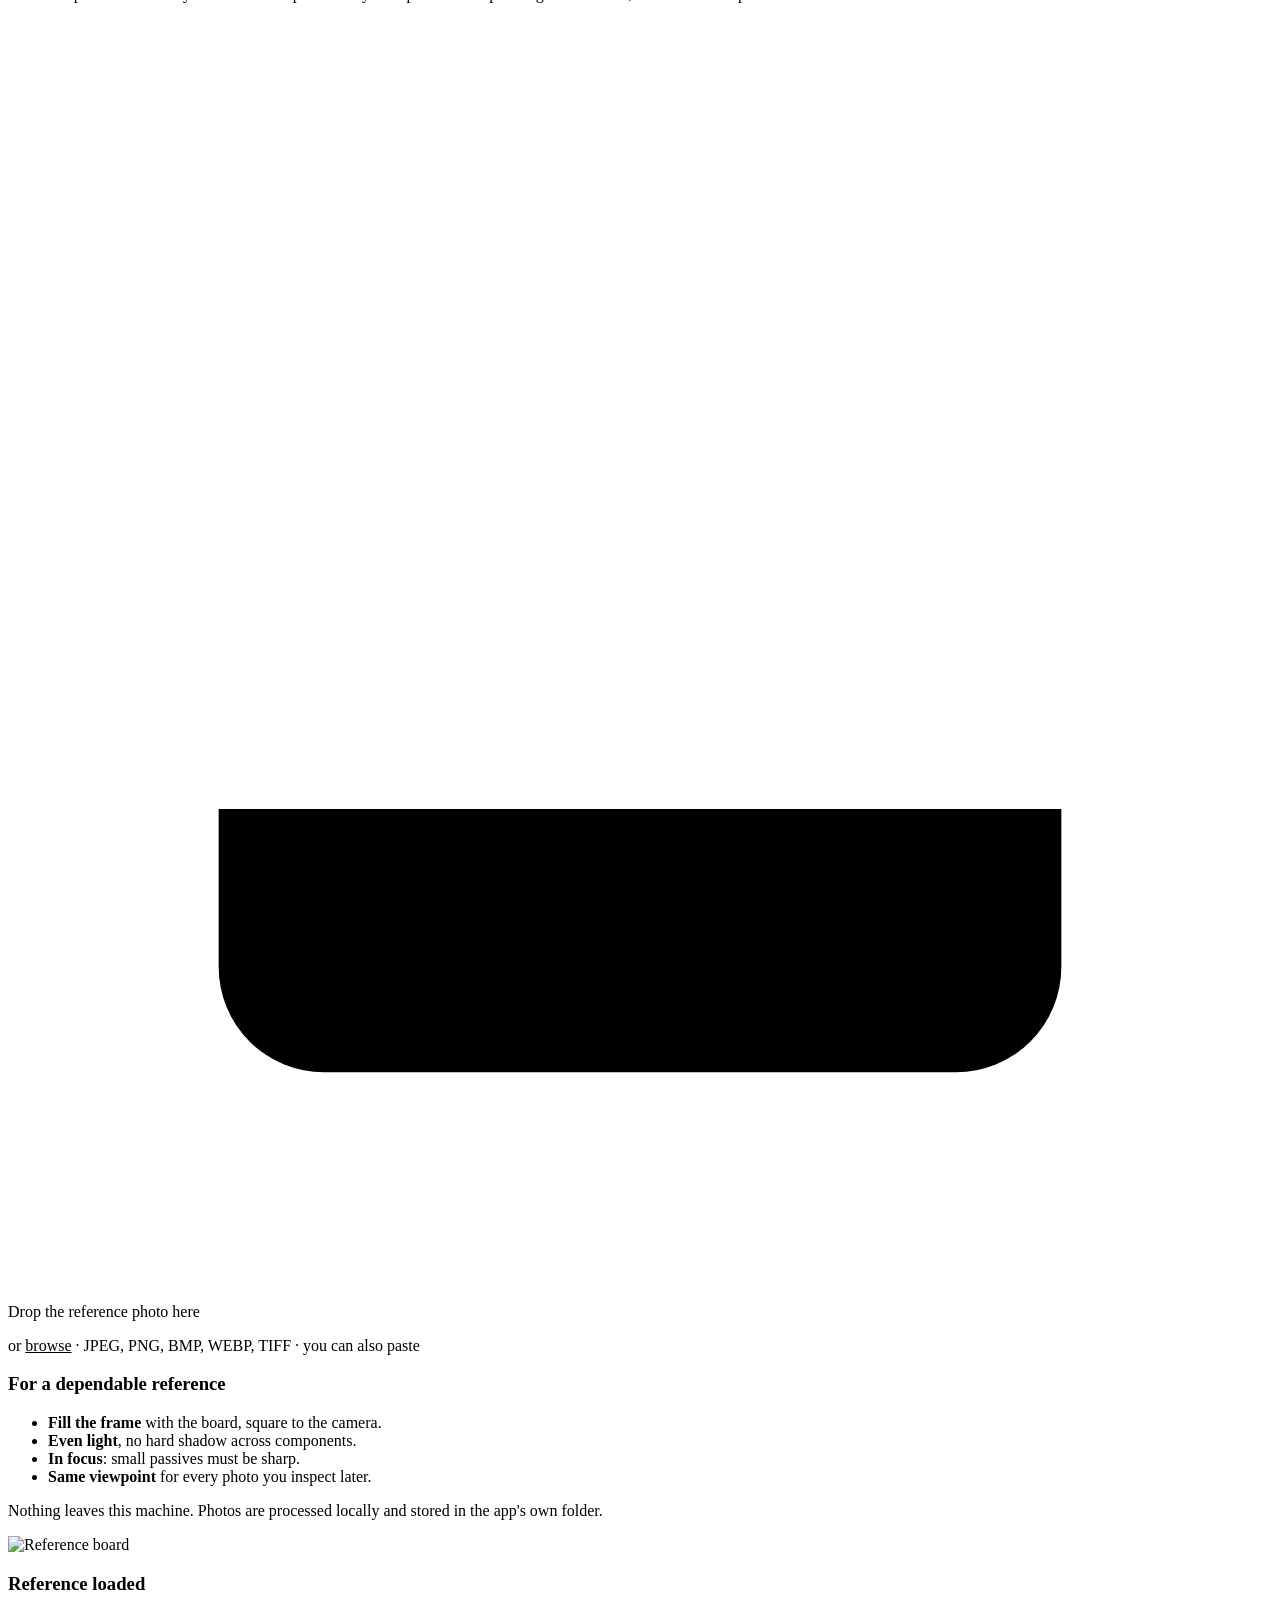
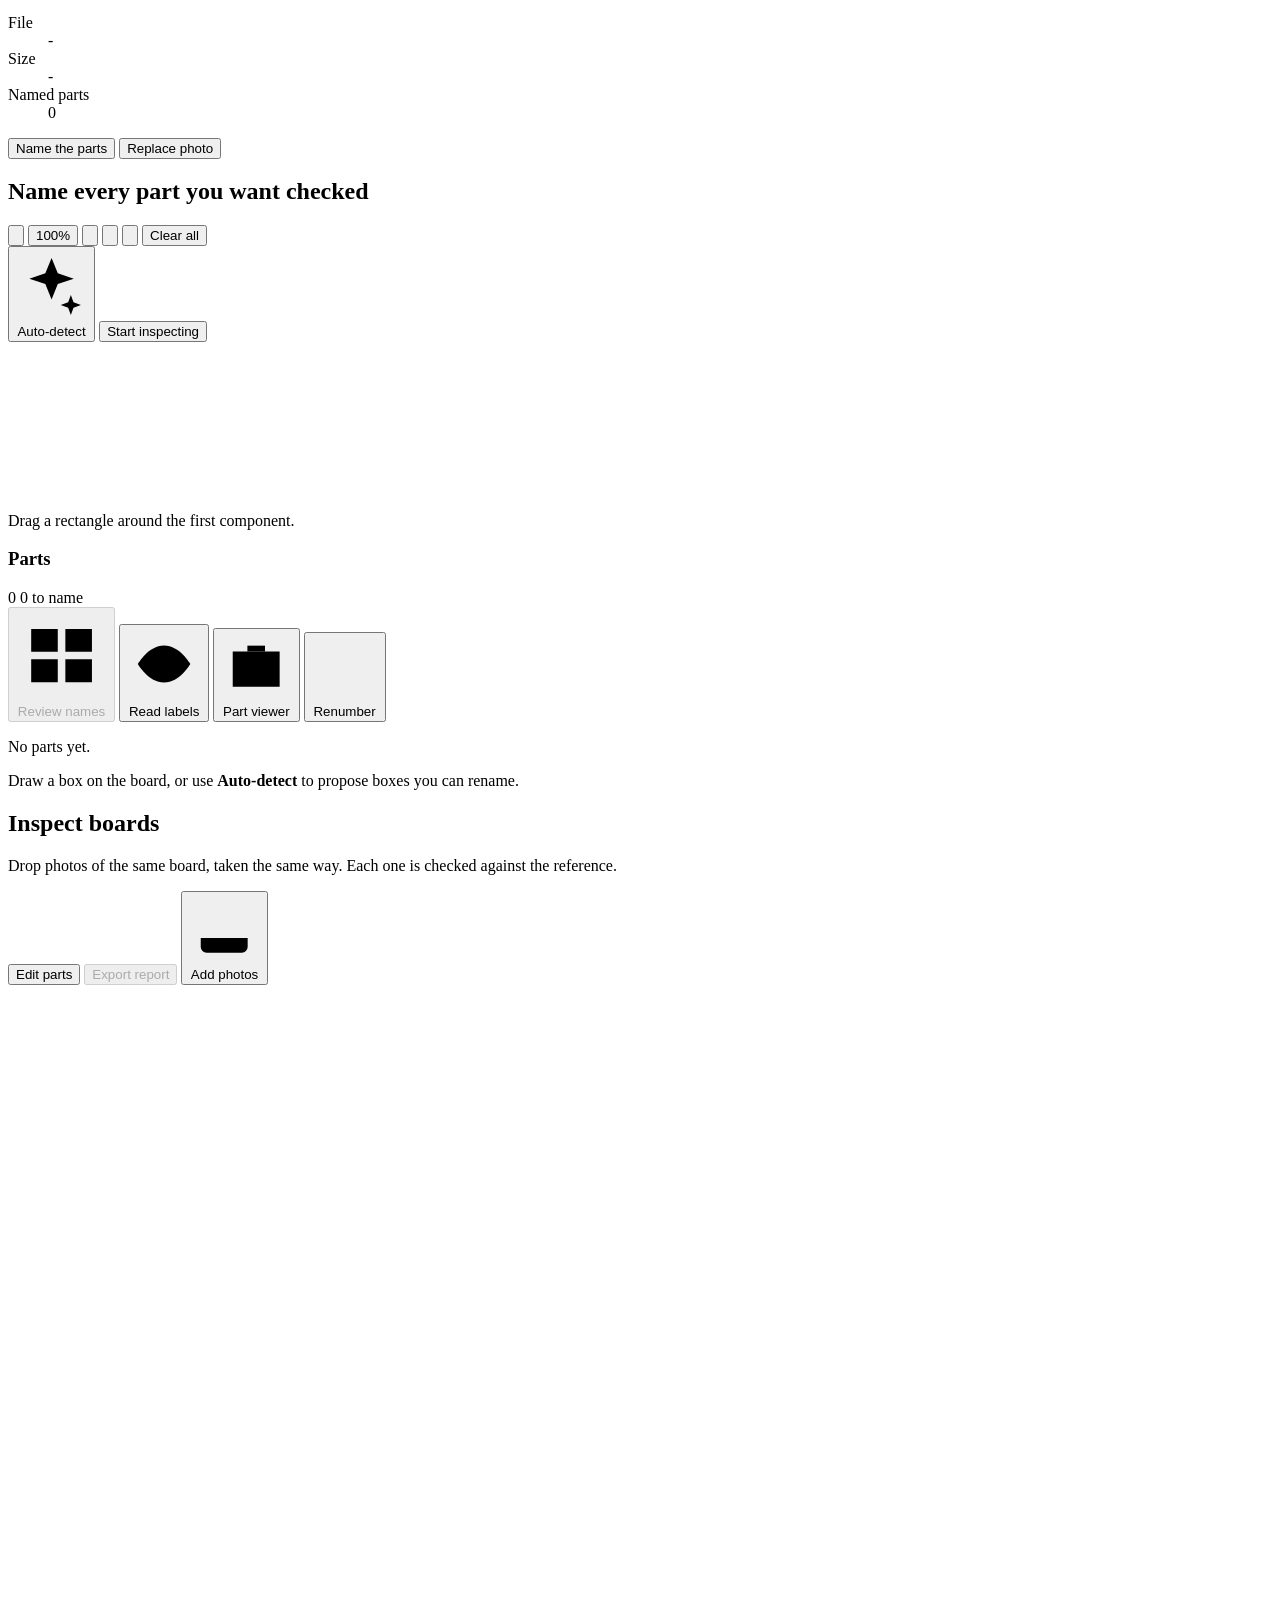
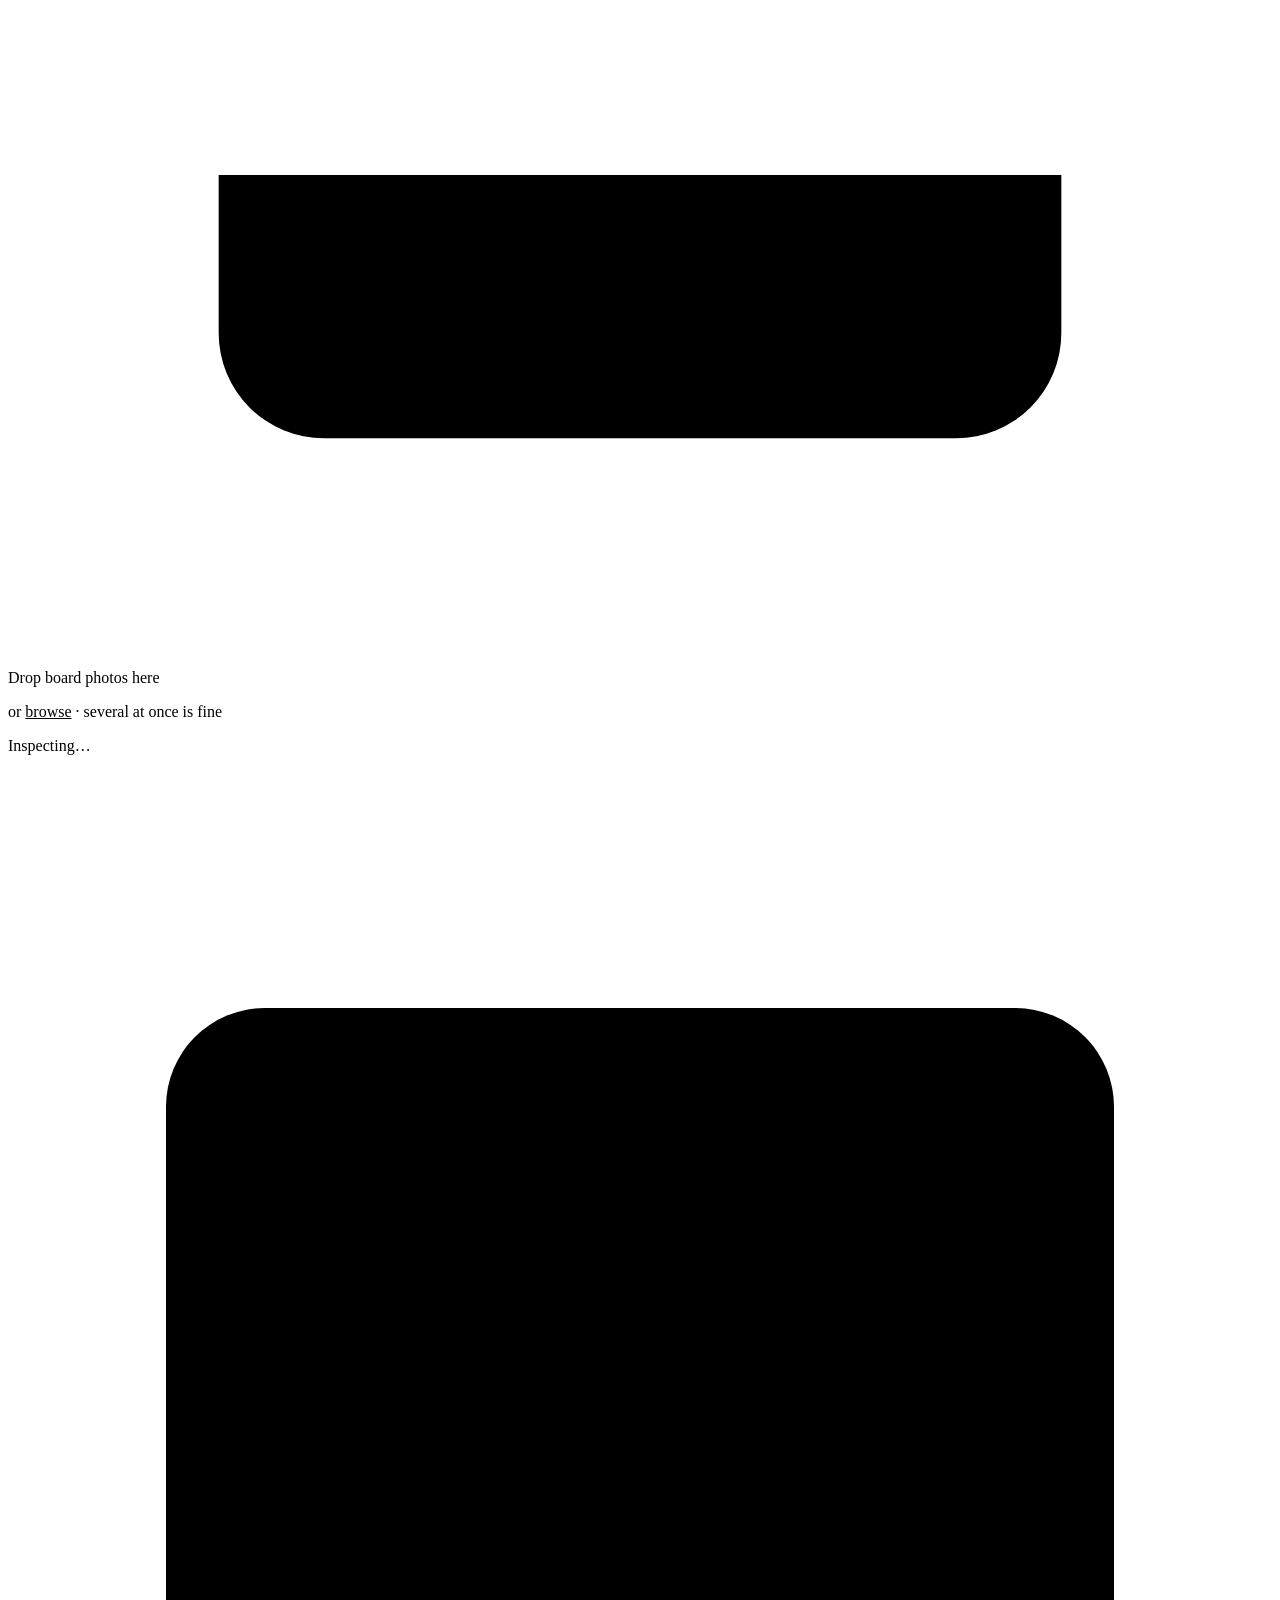
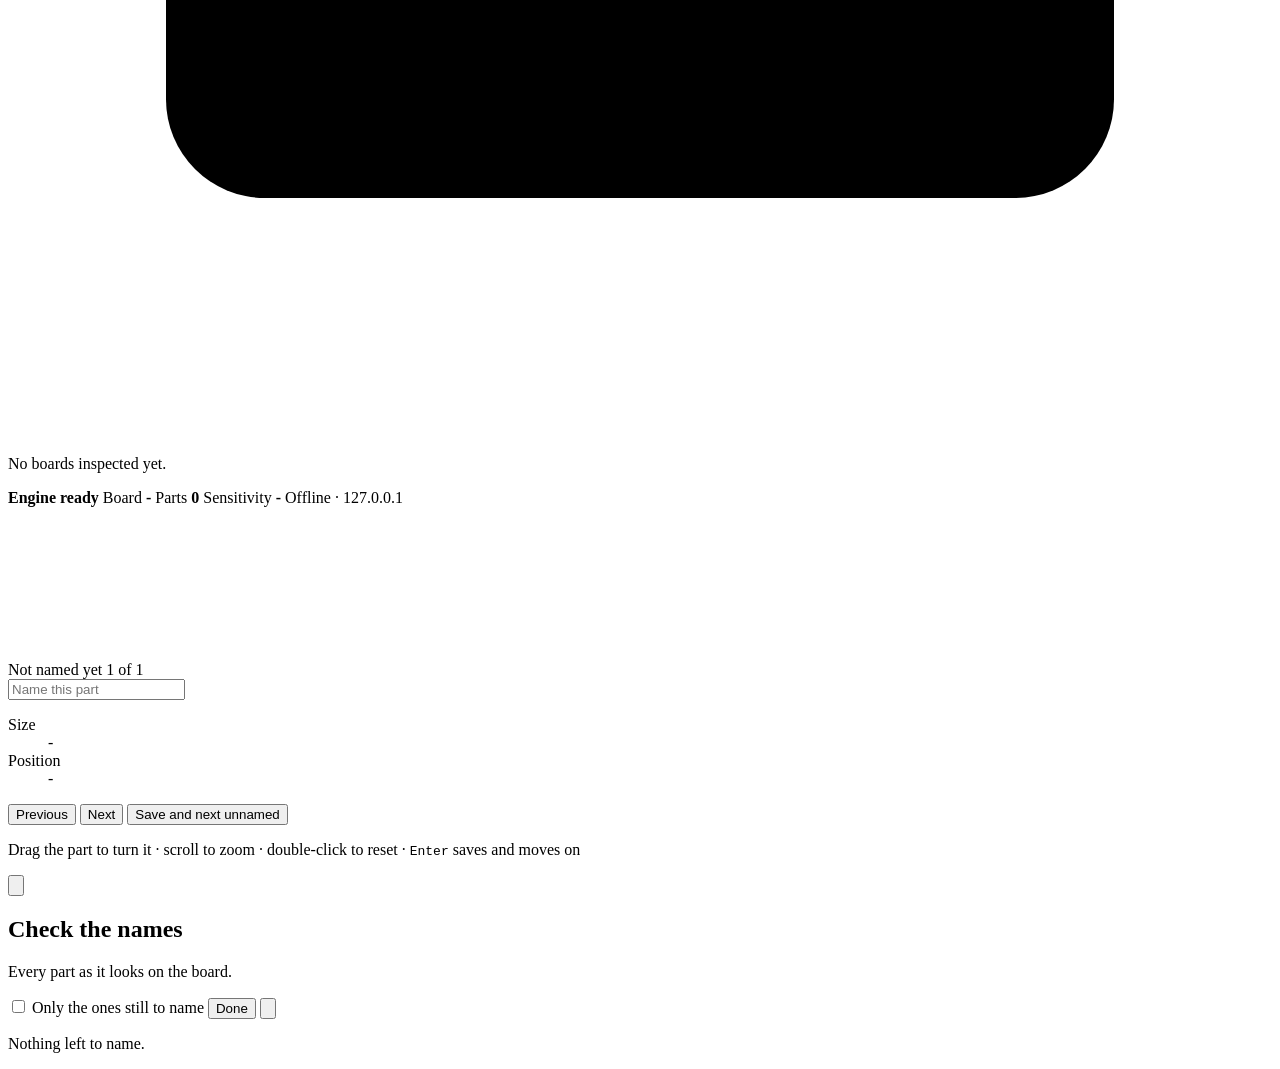
==== commit bf56d64d: "Make the reference board fit, and drop the squashed upload strip Both of these were mine, and both w" ====
--- a/web/index.html
+++ b/web/index.html
@@ -229,6 +229,10 @@
       <div class="row">
         <button class="btn btn--ghost" id="back-to-parts" type="button">Edit parts</button>
         <button class="btn btn--ghost" id="export-report" type="button" disabled>Export report</button>
+        <button class="btn btn--primary" id="add-photos" type="button">
+          <svg viewBox="0 0 24 24" class="btn__icon" aria-hidden="true"><path d="M12 16V5m0 0-4 4m4-4 4 4"/><path d="M4 15v3a2 2 0 0 0 2 2h12a2 2 0 0 0 2-2v-3"/></svg>
+          Add photos
+        </button>
       </div>
     </header>
 
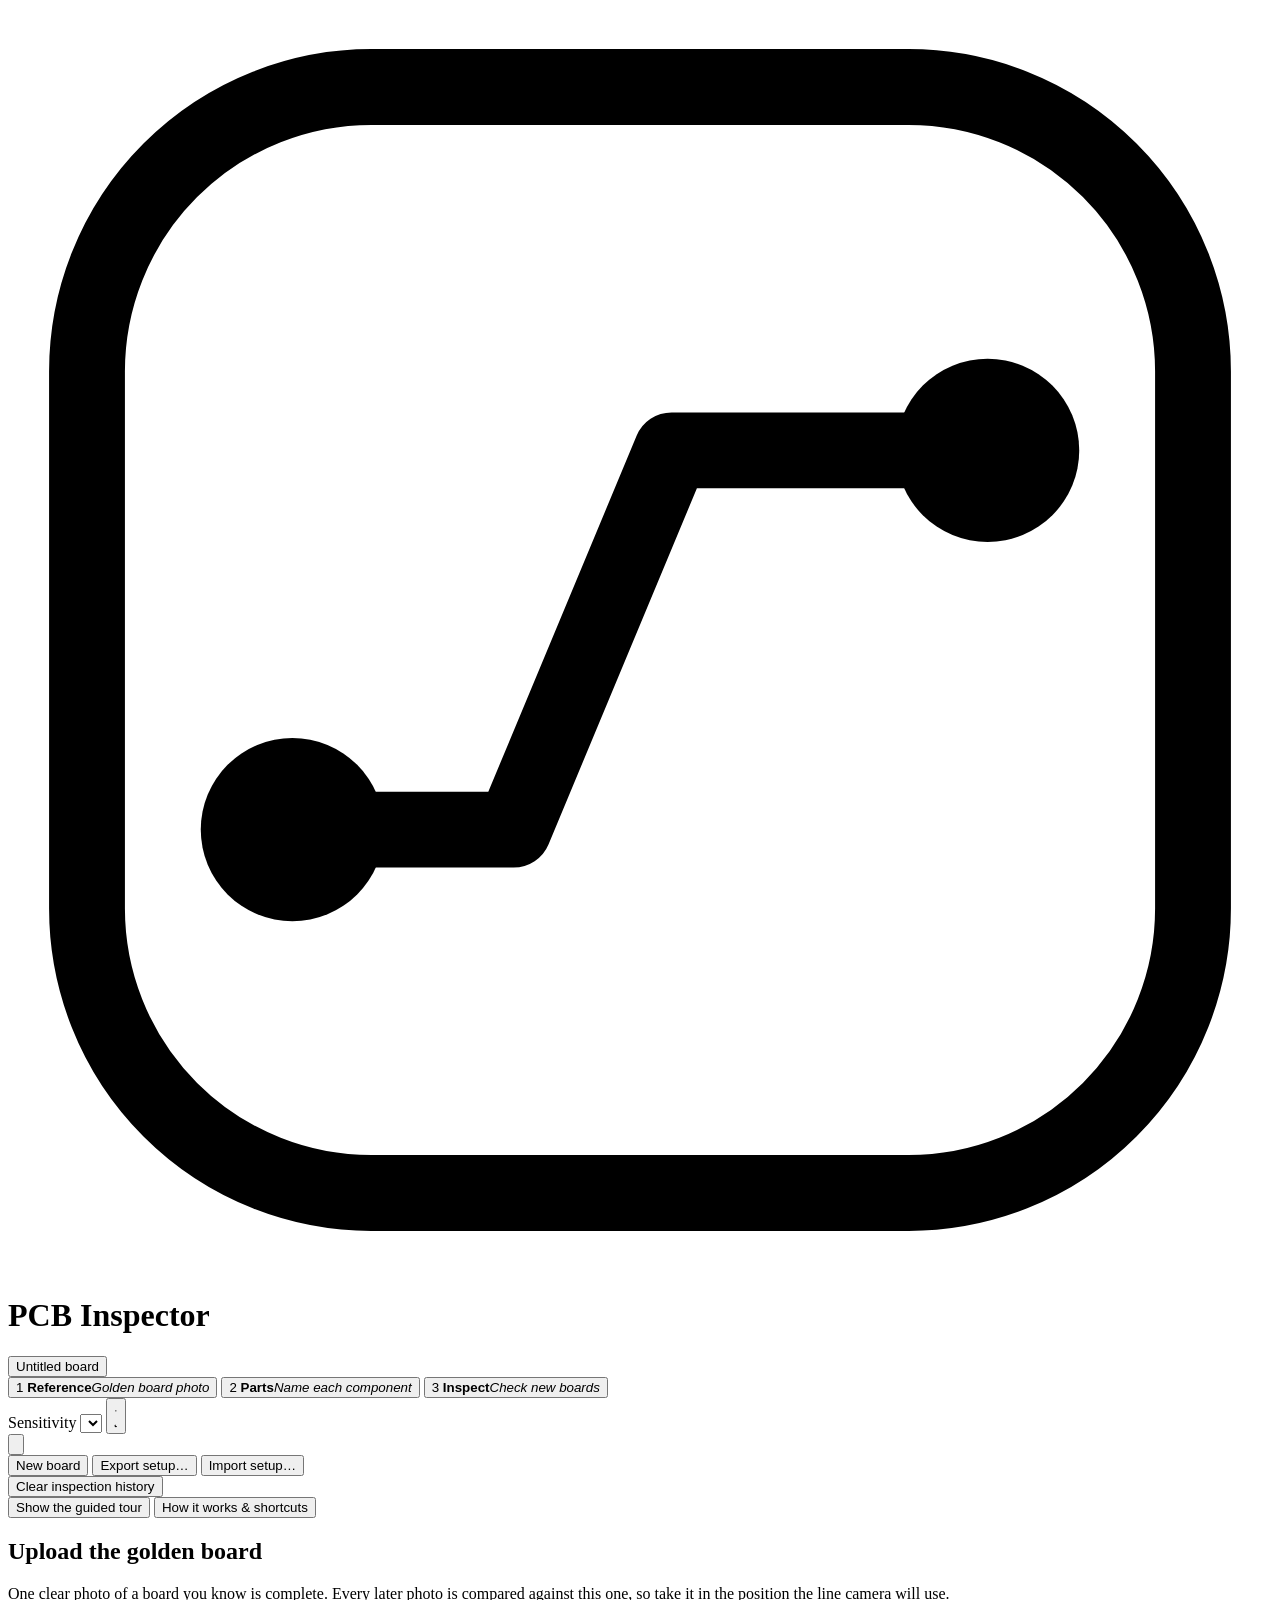
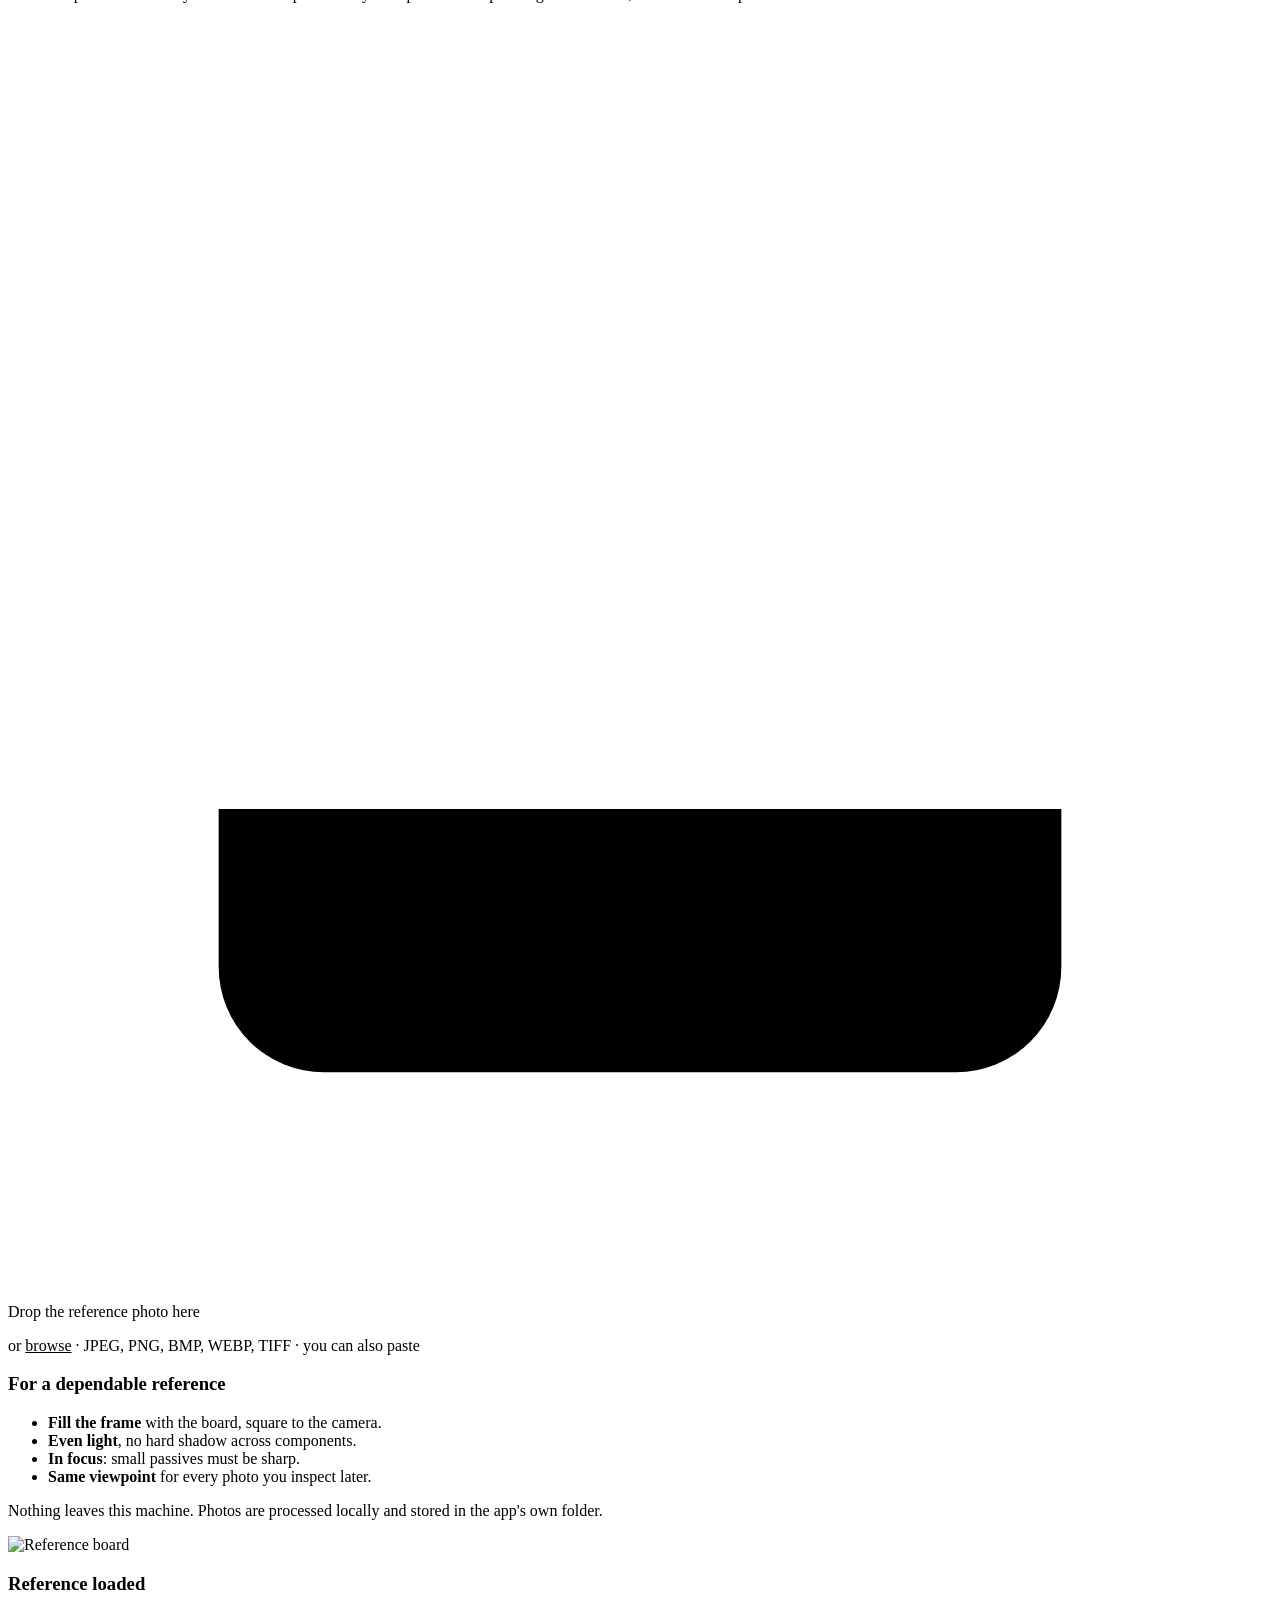
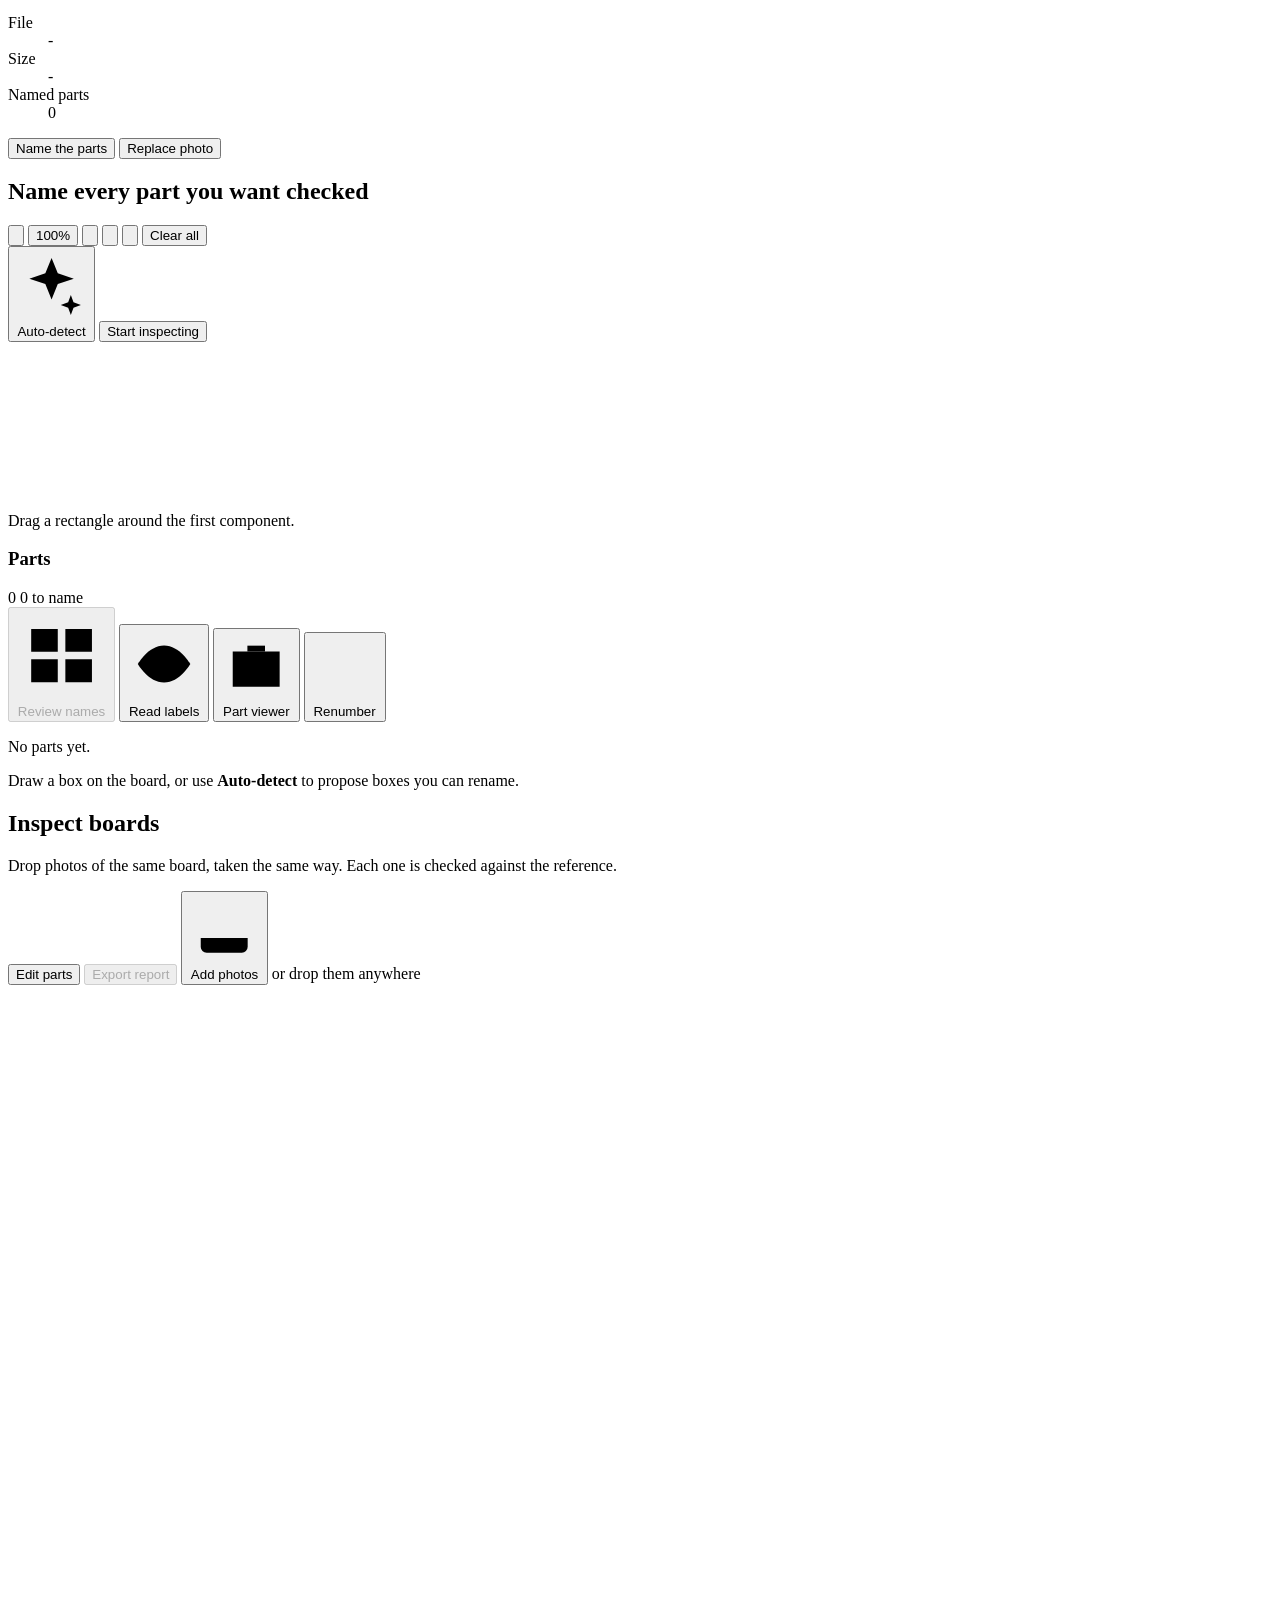
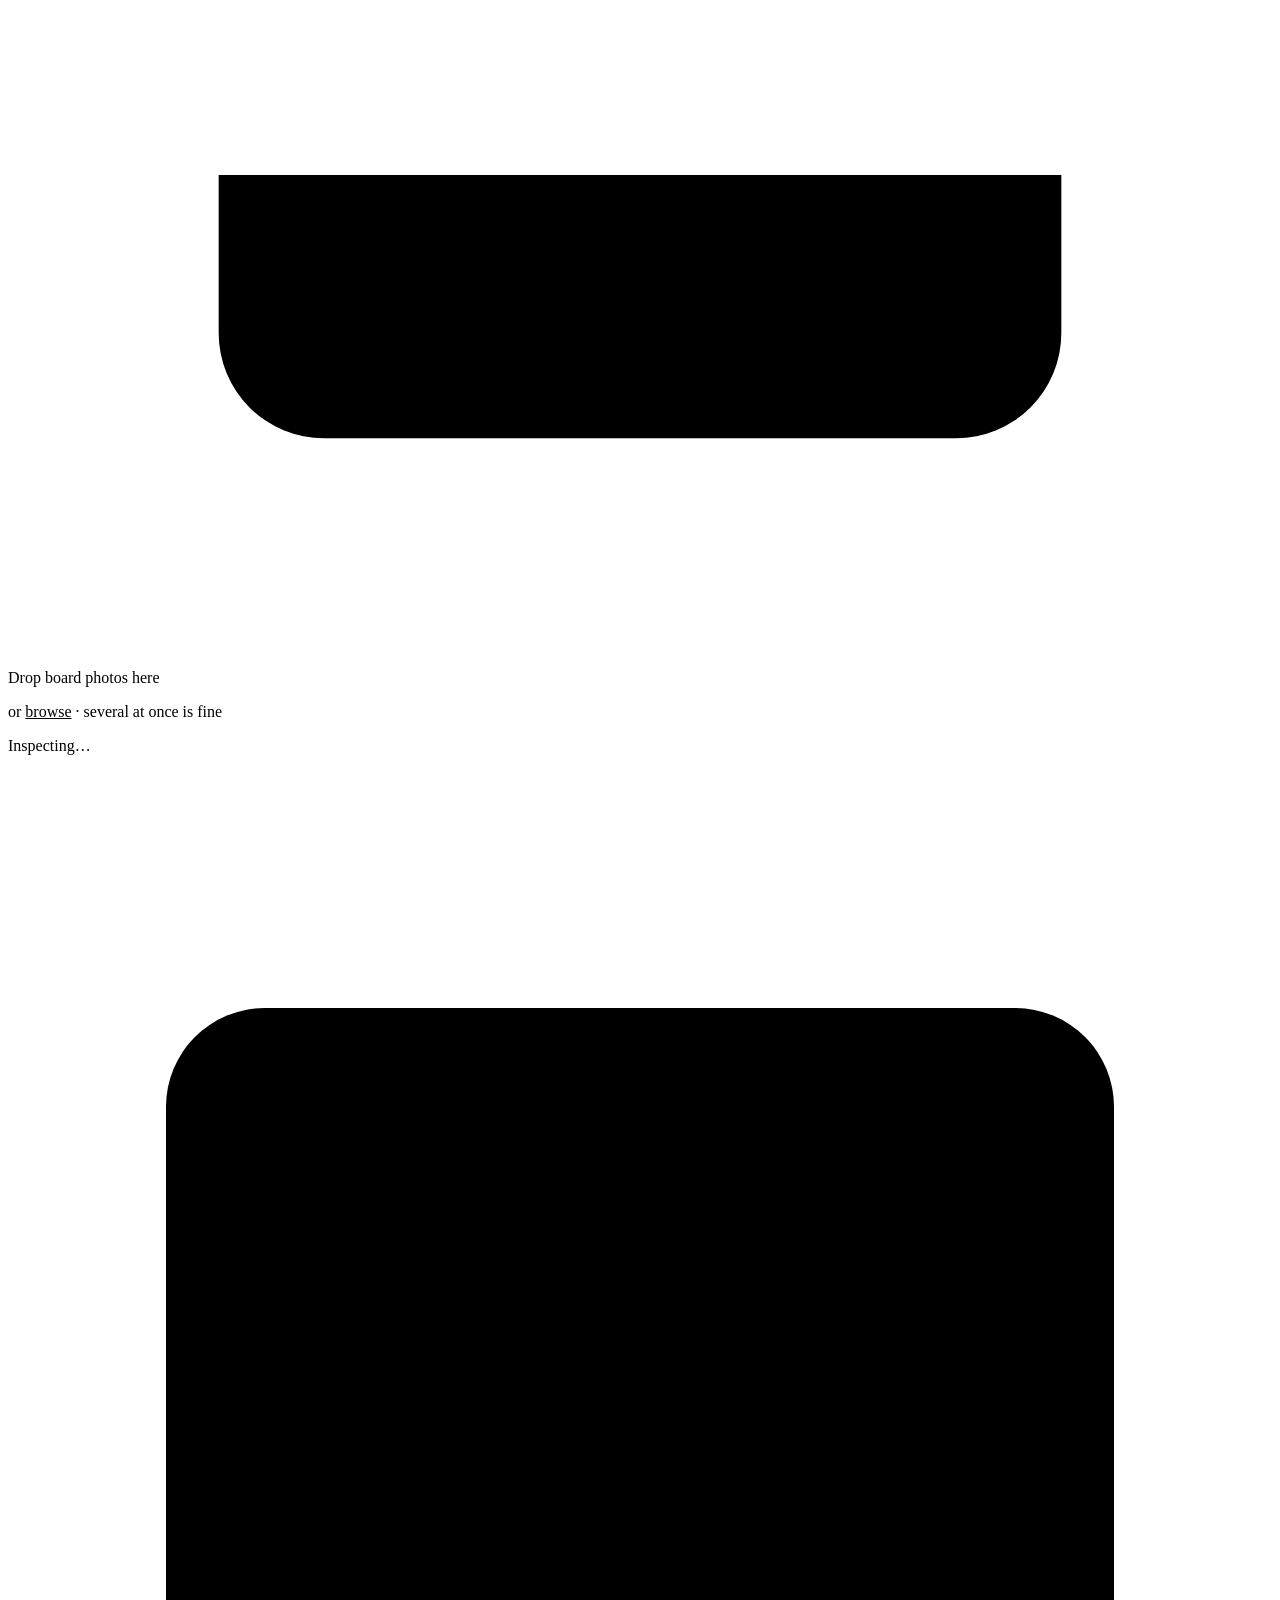
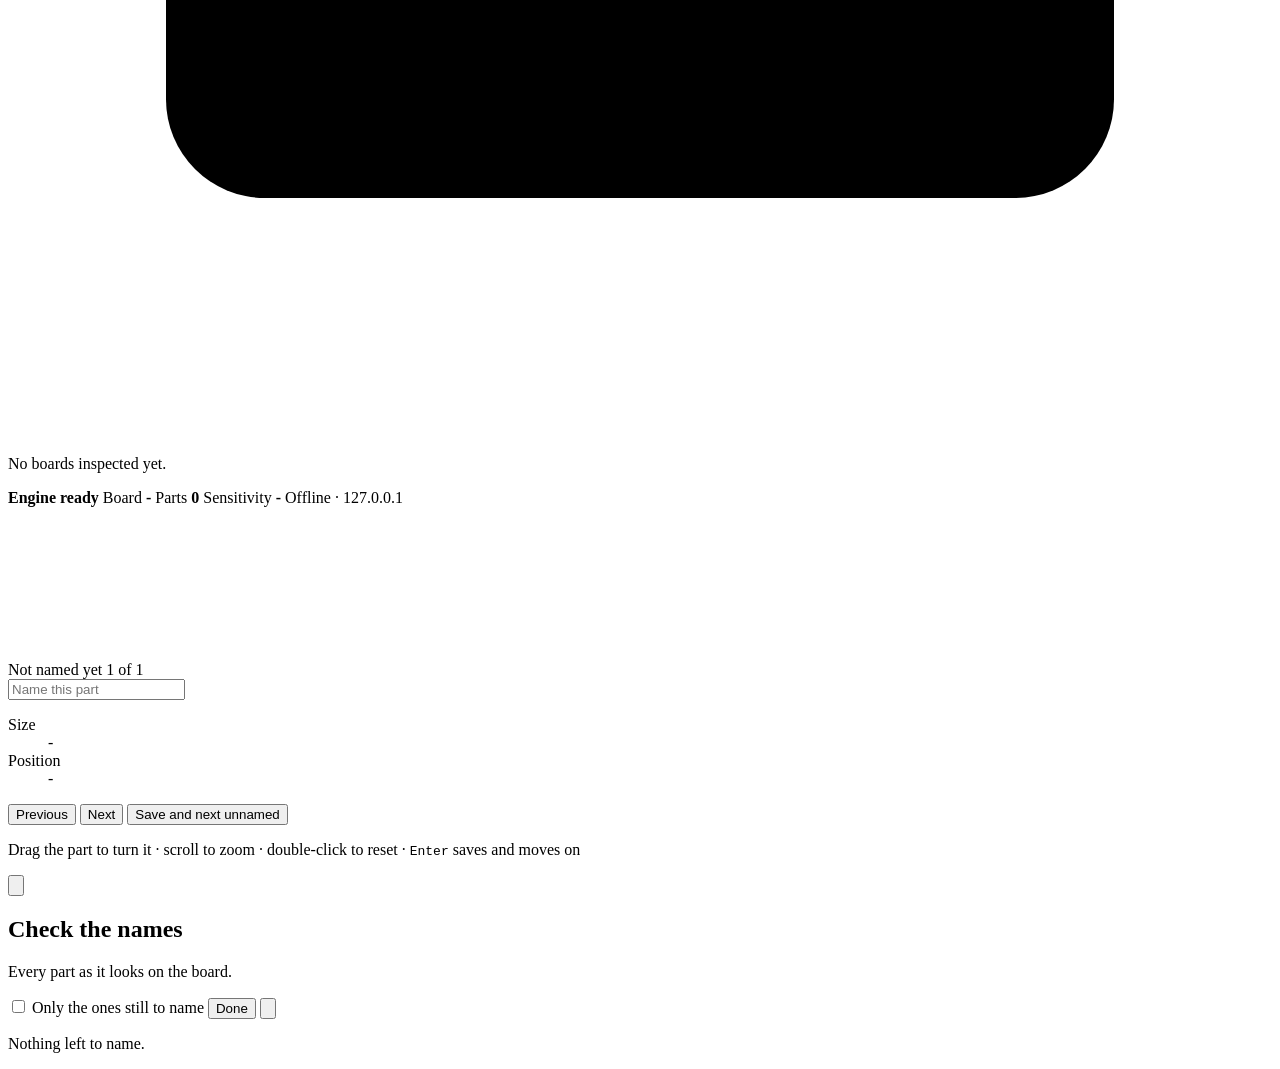
==== commit f93a4787: "Say that the whole Inspect screen takes a drop Pointed out that dropping a handful of photos at once" ====
--- a/web/index.html
+++ b/web/index.html
@@ -229,10 +229,12 @@
       <div class="row">
         <button class="btn btn--ghost" id="back-to-parts" type="button">Edit parts</button>
         <button class="btn btn--ghost" id="export-report" type="button" disabled>Export report</button>
-        <button class="btn btn--primary" id="add-photos" type="button">
+        <button class="btn btn--primary" id="add-photos" type="button"
+                title="Pick several photos at once, or just drop them anywhere on this screen">
           <svg viewBox="0 0 24 24" class="btn__icon" aria-hidden="true"><path d="M12 16V5m0 0-4 4m4-4 4 4"/><path d="M4 15v3a2 2 0 0 0 2 2h12a2 2 0 0 0 2-2v-3"/></svg>
           Add photos
         </button>
+        <span class="drop-hint" id="drop-hint">or drop them anywhere</span>
       </div>
     </header>
 
